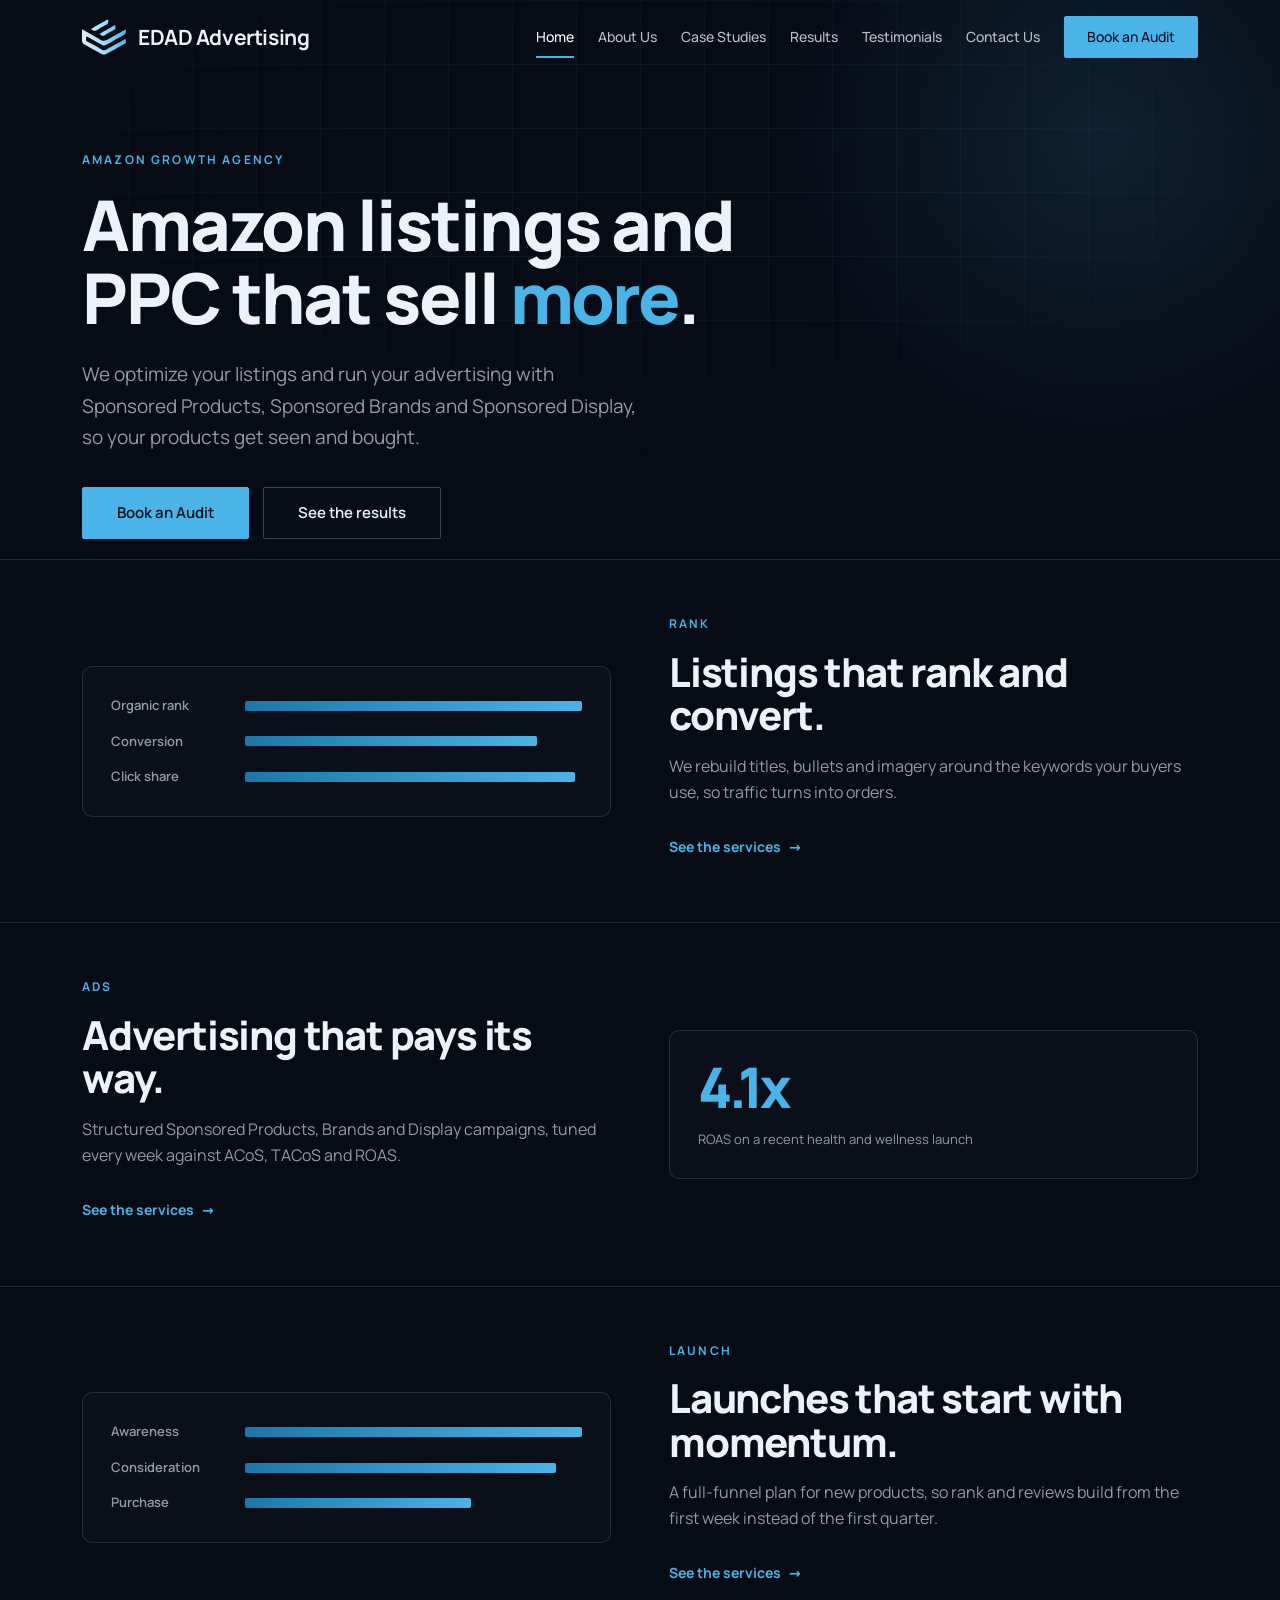
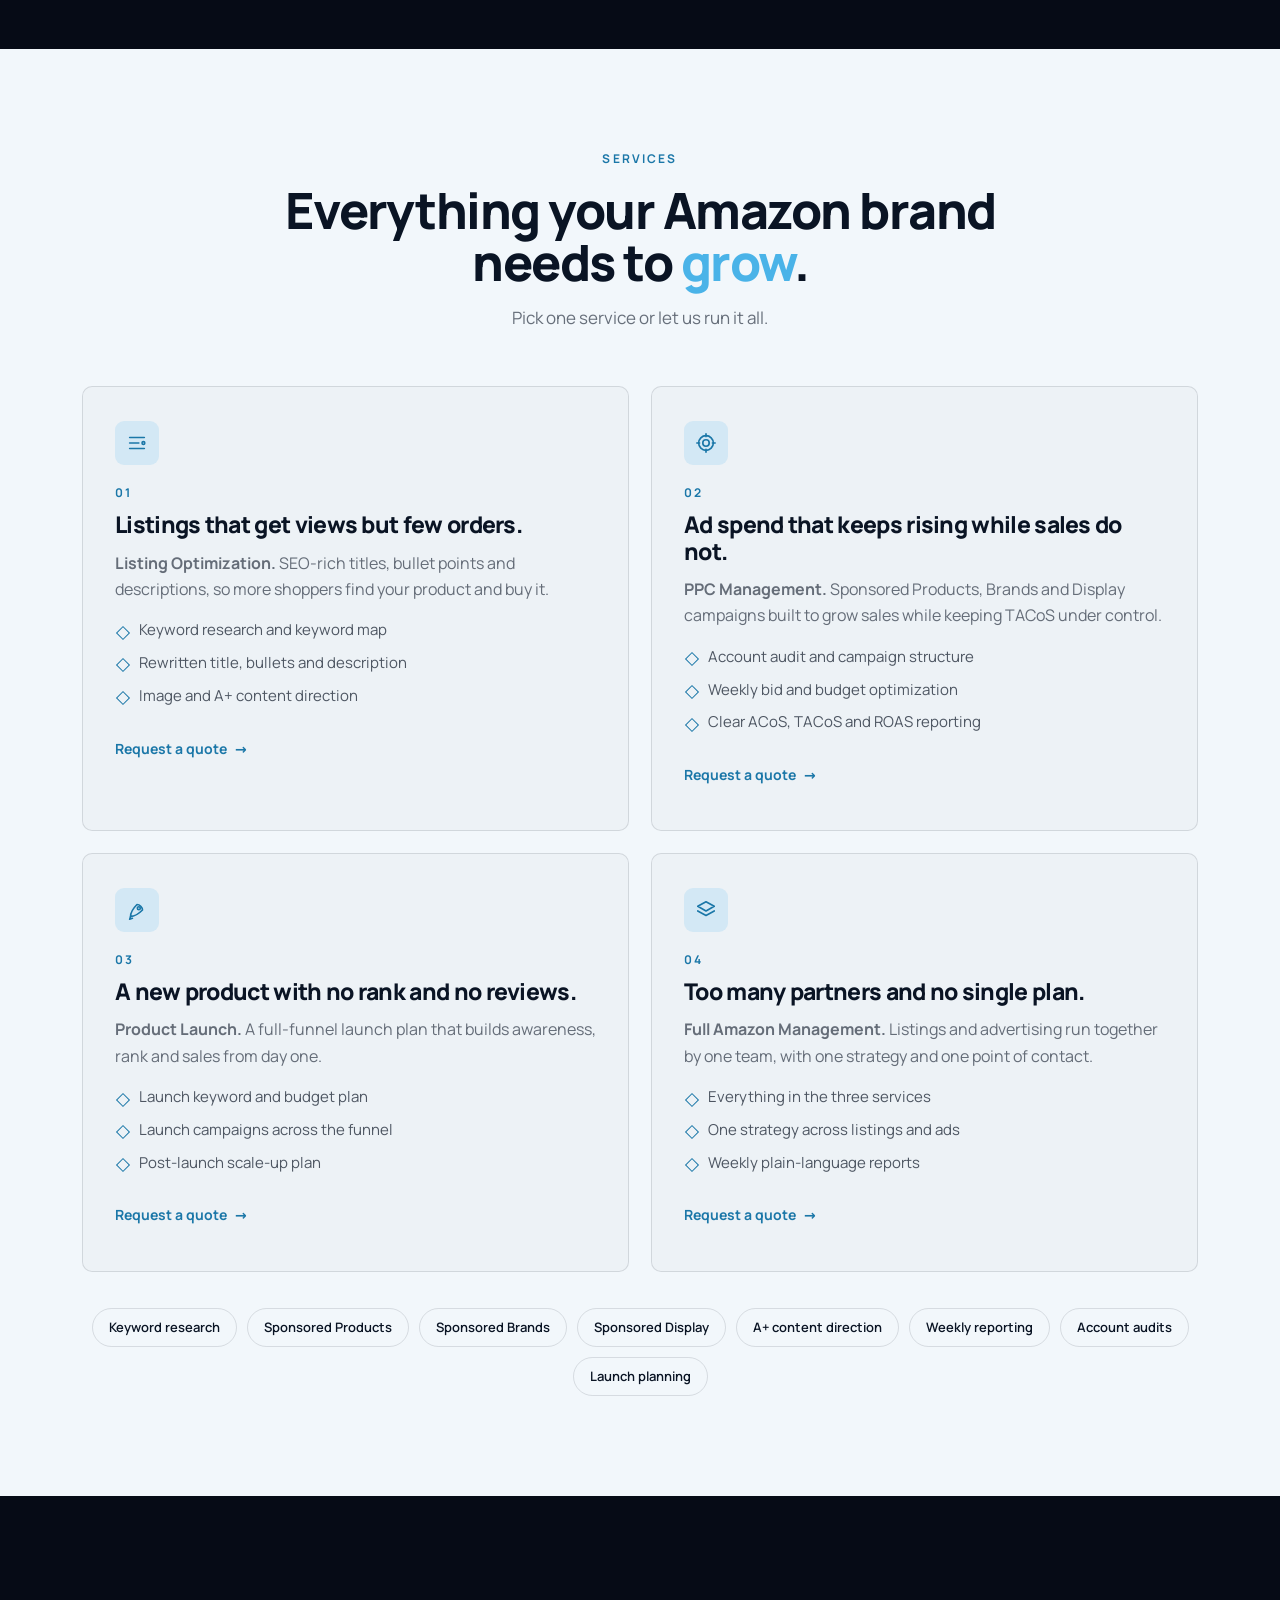
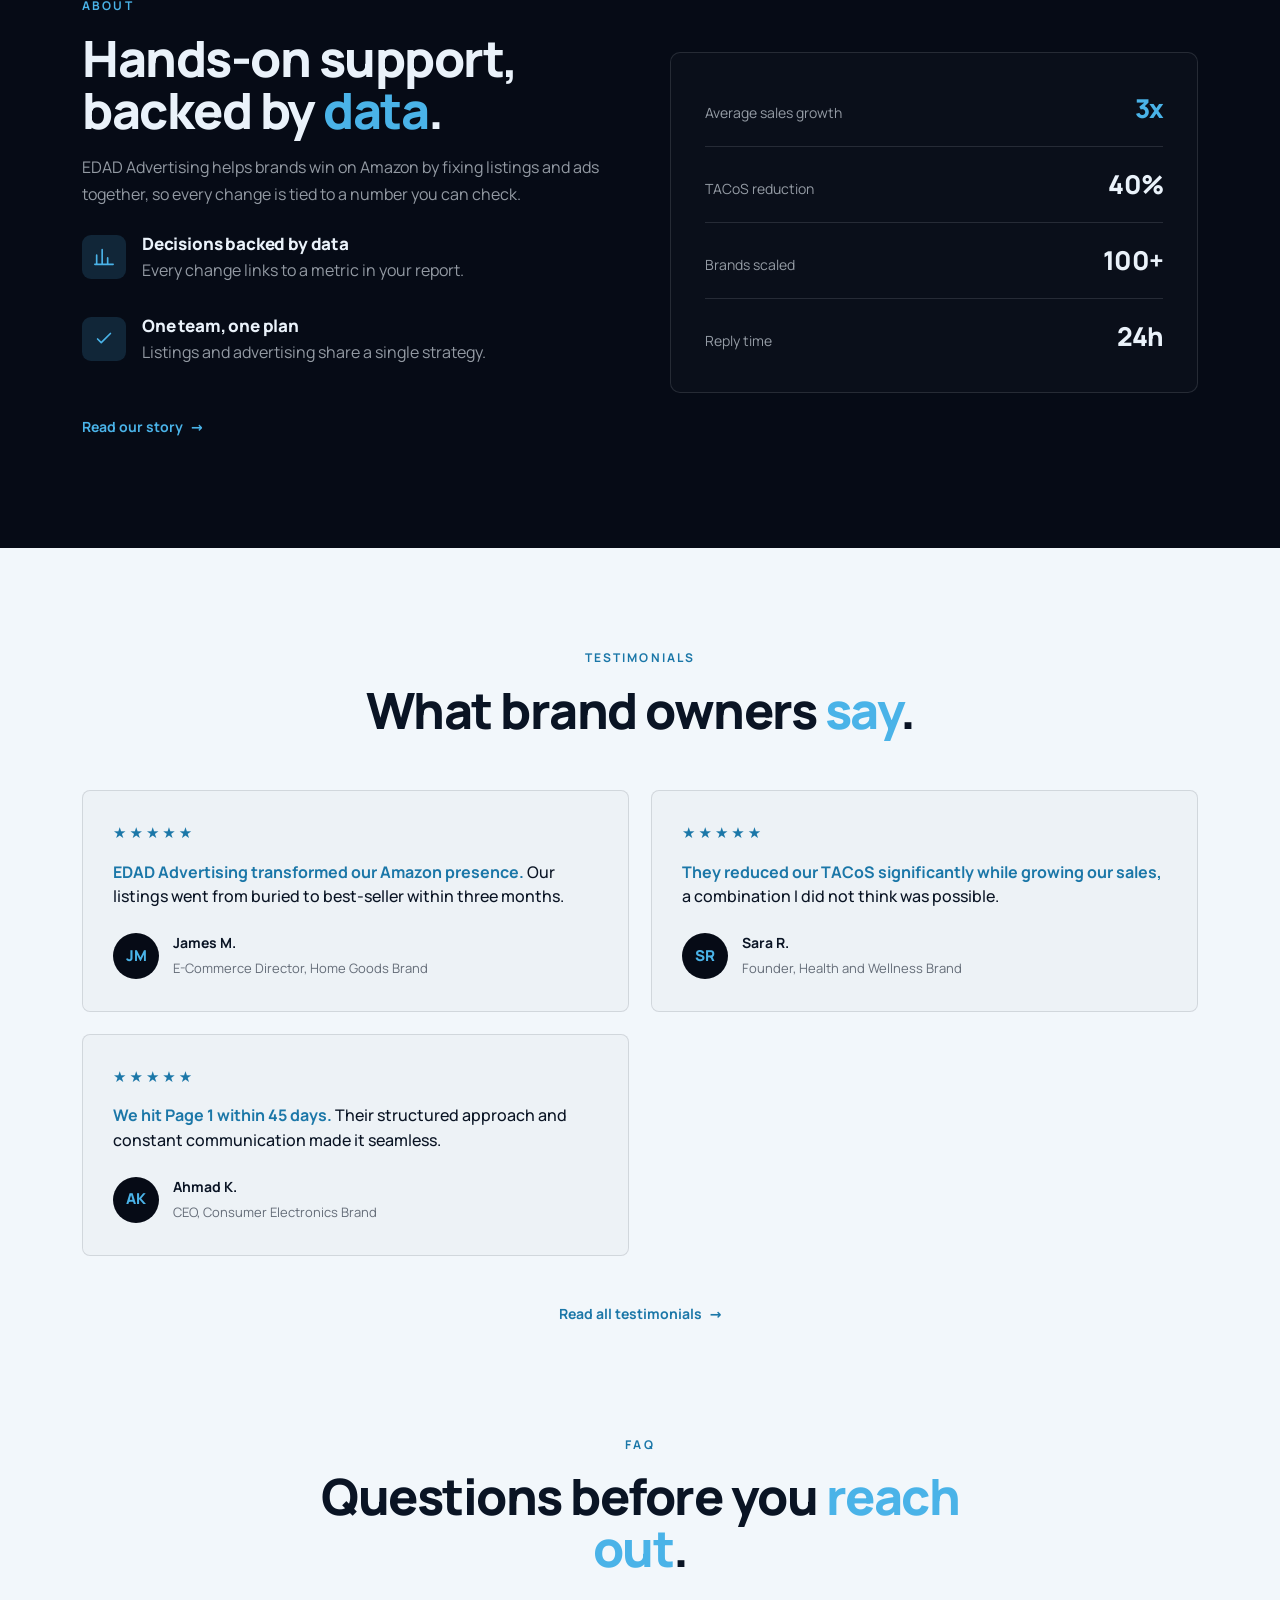
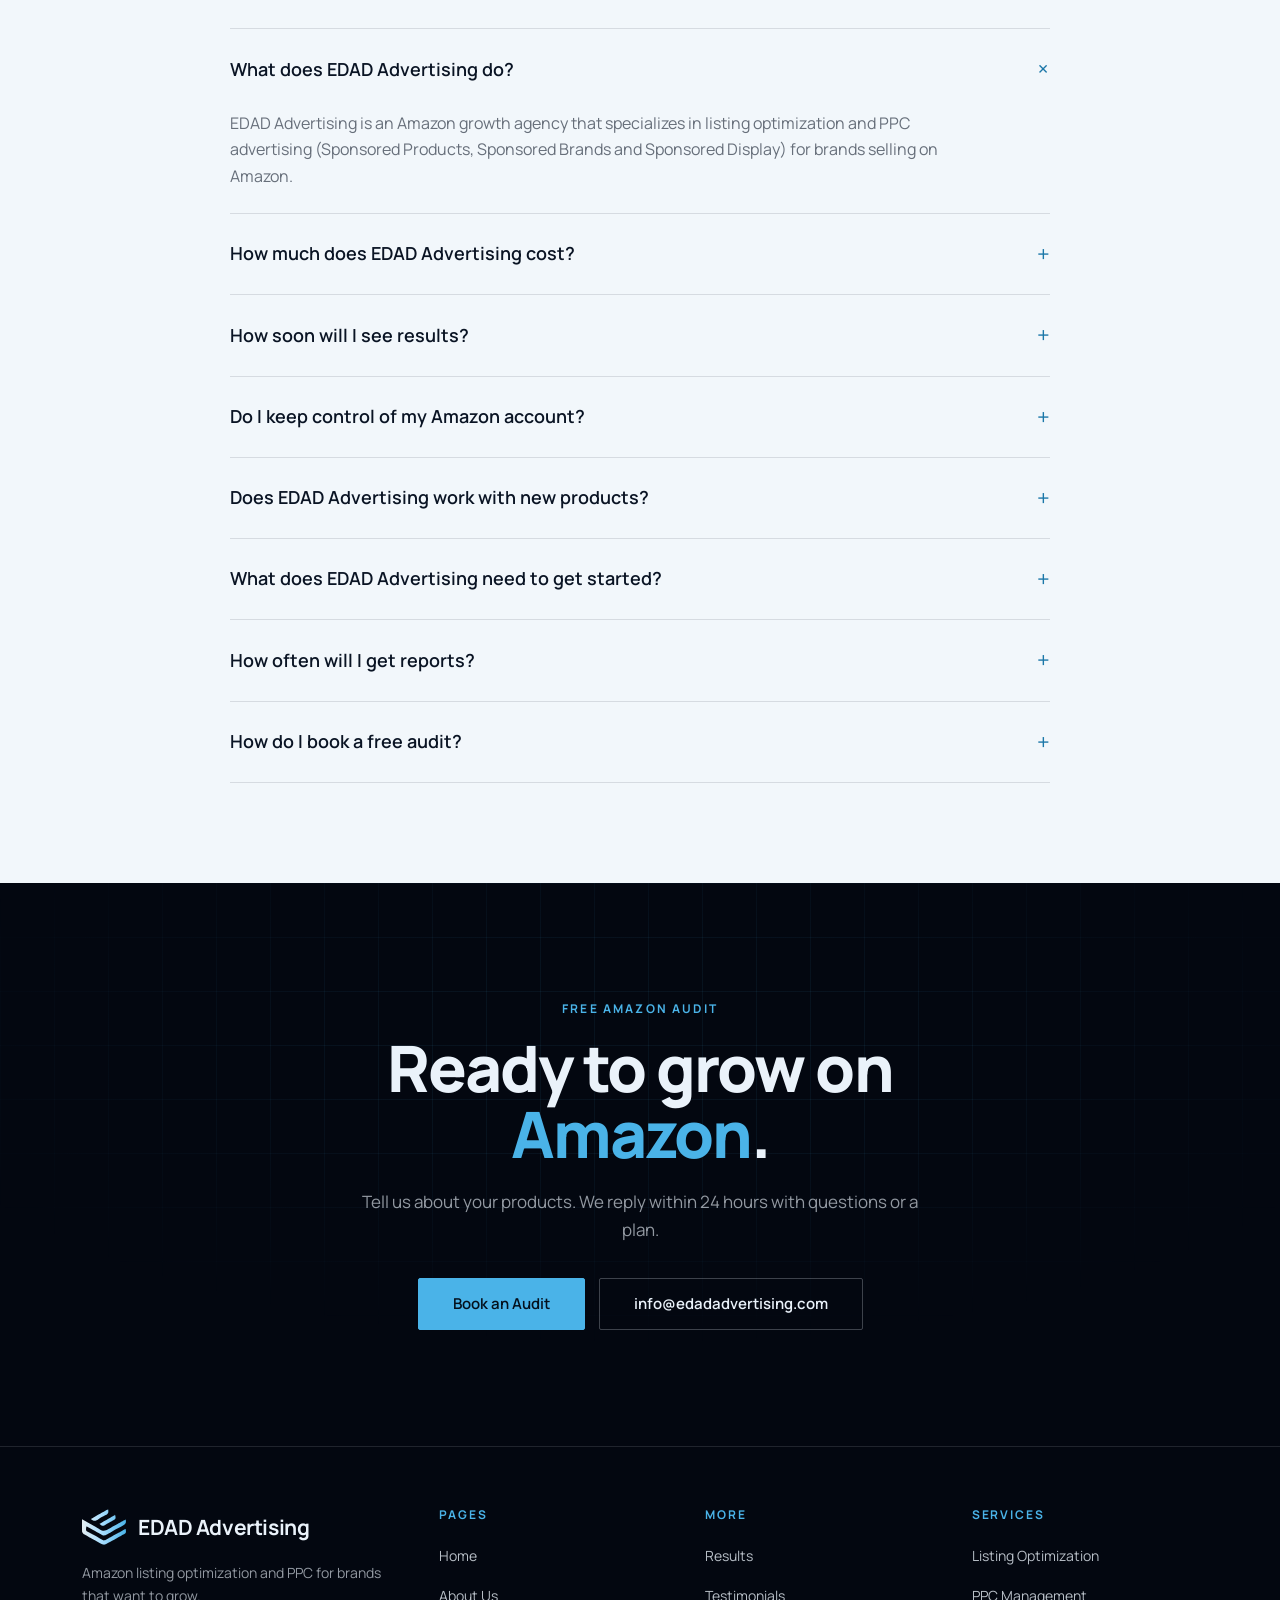
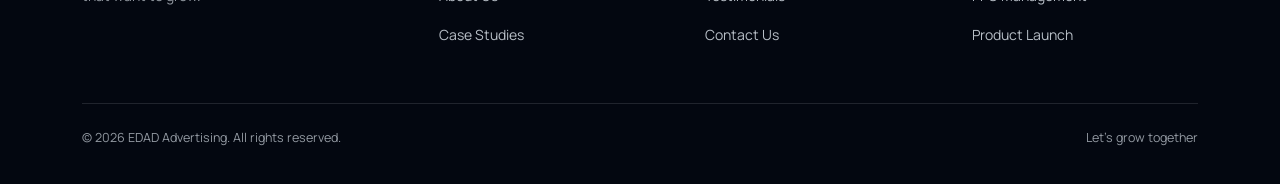
==== index.html @ f9ccd92e "Add files via upload" ====
<!DOCTYPE html><html lang="en"><head><meta charset="utf-8"><meta name="viewport" content="width=device-width,initial-scale=1,viewport-fit=cover">
<title>Amazon PPC and Listing Optimization Agency | EDAD Advertising</title><meta name="description" content="Amazon listing optimization and PPC management that grows sales and cuts TACoS. Book a free audit with EDAD Advertising today."><meta name="theme-color" content="#060B16"><meta name="color-scheme" content="dark light"><meta name="format-detection" content="telephone=no">
<link rel="canonical" href="https://edadadvertising.com/"><meta name="robots" content="index,follow,max-image-preview:large,max-snippet:-1"><meta name="author" content="EDAD Advertising">
<link rel="icon" href="assets/favicon.png"><link rel="apple-touch-icon" href="assets/apple-touch-icon.png"><link rel="manifest" href="manifest.webmanifest">
<link rel="preload" href="assets/manrope.woff2" as="font" type="font/woff2" crossorigin><link rel="stylesheet" href="assets/style.css">
<meta property="og:type" content="website"><meta property="og:site_name" content="EDAD Advertising"><meta property="og:locale" content="en_US"><meta property="og:url" content="https://edadadvertising.com/"><meta property="og:title" content="Amazon PPC and Listing Optimization Agency | EDAD Advertising"><meta property="og:description" content="Amazon listing optimization and PPC management that grows sales and cuts TACoS. Book a free audit with EDAD Advertising today."><meta property="og:image" content="https://edadadvertising.com/assets/og-image.png"><meta property="og:image:width" content="1200"><meta property="og:image:height" content="630"><meta property="og:image:alt" content="EDAD Advertising: Amazon listings and PPC that sell more">
<meta name="twitter:card" content="summary_large_image"><meta name="twitter:title" content="Amazon PPC and Listing Optimization Agency | EDAD Advertising"><meta name="twitter:description" content="Amazon listing optimization and PPC management that grows sales and cuts TACoS. Book a free audit with EDAD Advertising today."><meta name="twitter:image" content="https://edadadvertising.com/assets/og-image.png">
<script type="application/ld+json">{"@context":"https://schema.org","@graph":[{"@type":["ProfessionalService","Organization"],"@id":"https://edadadvertising.com/#org","name":"EDAD Advertising","legalName":"EDAD Advertising LLC","url":"https://edadadvertising.com/","logo":"https://edadadvertising.com/assets/icon-512.png","image":"https://edadadvertising.com/assets/og-image.png","description":"Amazon growth agency specializing in listing optimization and PPC advertising.","email":"info@edadadvertising.com","slogan":"Let's grow together","areaServed":"Worldwide","knowsAbout":["Amazon PPC","Amazon listing optimization","Amazon Sponsored Products","Amazon Sponsored Brands","Amazon Sponsored Display","Amazon product launch"]},{"@type":"WebSite","@id":"https://edadadvertising.com/#site","url":"https://edadadvertising.com/","name":"EDAD Advertising","publisher":{"@id":"https://edadadvertising.com/#org"},"inLanguage":"en"},{"@type":"Service","name":"Listing Optimization","description":"SEO-rich titles, bullet points and descriptions, so more shoppers find your product and buy it.","provider":{"@id":"https://edadadvertising.com/#org"},"areaServed":"Worldwide","serviceType":"Listing Optimization","offers":{"@type":"Offer","description":"Quoted per project after a free audit"}},{"@type":"Service","name":"PPC Management","description":"Sponsored Products, Brands and Display campaigns built to grow sales while keeping TACoS under control.","provider":{"@id":"https://edadadvertising.com/#org"},"areaServed":"Worldwide","serviceType":"PPC Management","offers":{"@type":"Offer","description":"Quoted per project after a free audit"}},{"@type":"Service","name":"Product Launch","description":"A full-funnel launch plan that builds awareness, rank and sales from day one.","provider":{"@id":"https://edadadvertising.com/#org"},"areaServed":"Worldwide","serviceType":"Product Launch","offers":{"@type":"Offer","description":"Quoted per project after a free audit"}},{"@type":"Service","name":"Full Amazon Management","description":"Listings and advertising run together by one team, with one strategy and one point of contact.","provider":{"@id":"https://edadadvertising.com/#org"},"areaServed":"Worldwide","serviceType":"Full Amazon Management","offers":{"@type":"Offer","description":"Quoted per project after a free audit"}},{"@type":"FAQPage","mainEntity":[{"@type":"Question","name":"What does EDAD Advertising do?","acceptedAnswer":{"@type":"Answer","text":"EDAD Advertising is an Amazon growth agency that specializes in listing optimization and PPC advertising (Sponsored Products, Sponsored Brands and Sponsored Display) for brands selling on Amazon."}},{"@type":"Question","name":"How much does EDAD Advertising cost?","acceptedAnswer":{"@type":"Answer","text":"Every project is quoted individually. Pricing depends on your catalog size, ad spend and goals, and you receive a written proposal after a free audit."}},{"@type":"Question","name":"How soon will I see results?","acceptedAnswer":{"@type":"Answer","text":"Most brands see early listing and campaign improvements within the first weeks, while rank and efficiency build over time. EDAD Advertising sends weekly reports so you can track the trend."}},{"@type":"Question","name":"Do I keep control of my Amazon account?","acceptedAnswer":{"@type":"Answer","text":"Yes. Your Amazon account always stays yours. EDAD Advertising works through access you grant, and you can remove it at any time."}},{"@type":"Question","name":"Does EDAD Advertising work with new products?","acceptedAnswer":{"@type":"Answer","text":"Yes. The product launch service is built for new products with no rank or reviews yet, using full-funnel launch campaigns."}},{"@type":"Question","name":"What does EDAD Advertising need to get started?","acceptedAnswer":{"@type":"Answer","text":"Read-only or advertising access to your Amazon account, your product catalog and your goals. The free audit shows exactly what is needed."}},{"@type":"Question","name":"How often will I get reports?","acceptedAnswer":{"@type":"Answer","text":"Weekly. Each report uses plain numbers and ends with a clear next step, so you always know what changed and why."}},{"@type":"Question","name":"How do I book a free audit?","acceptedAnswer":{"@type":"Answer","text":"Use any Book an Audit button or send the form on the contact page. EDAD Advertising replies within 24 hours."}}]}]}</script></head><body><svg width="0" height="0" style="position:absolute" aria-hidden="true"><defs><linearGradient id="lg" x1="0" x2="1"><stop offset="0" stop-color="#E4EEF2"/><stop offset=".45" stop-color="#A8DEFF"/><stop offset="1" stop-color="#4AB3E8"/></linearGradient><symbol id="mk" viewBox="0 0 790 640"><path fill="url(#lg)" fill-rule="evenodd" d="M380 639C377 638 368 634 360 629C325 610 232 559 197 539C188 534 171 524 158 517C76 471 30 444 24 440C13 431 4 417 2 406C-0 394 -0 182 1 182C2 183 13 189 26 196C39 203 74 222 104 239C218 302 267 329 314 359C375 398 412 398 476 358C520 330 577 297 646 261C661 252 679 243 686 239C693 235 714 224 733 214C752 204 771 193 776 191C780 188 784 187 784 187C786 189 789 210 789 220C789 255 776 272 729 297C694 315 635 347 592 371C584 376 571 383 564 387C557 391 548 396 544 399C501 423 420 467 414 469C403 473 382 471 368 466C356 461 316 439 192 370C102 320 86 312 80 312C78 312 75 330 73 351C70 381 76 390 112 410C120 414 135 422 146 428C166 439 175 443 206 461C235 477 290 509 336 536C391 569 395 569 447 540C499 510 506 506 526 495C537 488 551 481 556 478C560 476 583 463 605 451C627 438 655 423 666 417C677 411 703 397 722 386C742 375 763 364 768 361C773 359 777 357 778 357C779 355 782 356 782 358C792 391 792 415 783 426C774 437 780 433 592 538C575 548 555 559 548 563C530 573 454 615 433 627C422 633 411 638 409 639C402 640 386 640 380 639ZM363 296C350 294 336 285 323 272C314 263 314 263 322 258C326 256 346 245 366 233C387 221 432 195 466 175C501 156 536 135 545 130C554 125 565 119 570 116C574 114 581 110 586 107C590 104 594 102 594 102C595 103 598 117 600 128C608 167 603 176 563 199C557 203 538 213 522 222C475 247 456 258 430 276C402 295 383 301 363 296ZM213 209C203 207 193 203 183 196C175 190 162 178 162 177C162 176 189 160 223 140C256 121 318 86 360 61C403 37 444 13 453 9C461 4 468 -0 469 0C472 4 475 46 472 58C465 81 454 91 416 109C373 130 338 150 294 179C267 197 256 203 244 207C236 209 220 210 213 209Z"/></symbol></defs></svg>
<header class="nav"><div class="wrap"><a class="brand" href="index.html"><svg role="img" aria-label="EDAD Advertising logo" viewBox="0 0 790 640" width="44" height="36"><use href="#mk"/></svg>EDAD Advertising</a><nav aria-label="Main"><button class="burger" aria-expanded="false" aria-controls="menu">Menu</button><ul class="links" id="menu"><li><a href="index.html" class=active aria-current=page>Home</a></li><li><a href="about.html">About Us</a></li><li><a href="case-studies.html">Case Studies</a></li><li><a href="results.html">Results</a></li><li><a href="testimonials.html">Testimonials</a></li><li><a href="contact.html">Contact Us</a></li><li><a class="btn" href="contact.html#contact-form">Book an Audit</a></li></ul></nav></div></header>
<main><section class="hero grid-bg glow s-dark"><div class="wrap"><span class="eyebrow">Amazon growth agency</span><h1>Amazon listings and PPC that sell <em>more</em>.</h1><p class="lead">We optimize your listings and run your advertising with Sponsored Products, Sponsored Brands and Sponsored Display, so your products get seen and bought.</p><div class="row"><a class="btn lg" href="contact.html#contact-form">Book an Audit</a><a class="btn lg out" href="results.html">See the results</a></div></div></section>
<section class="feat s-dark"><div class="wrap"><div class="copy rv"><span class="eyebrow">Rank</span><h2>Listings that rank and convert.</h2><p>We rebuild titles, bullets and imagery around the keywords your buyers use, so traffic turns into orders.</p><p style="margin-top:20px"><a class="arrow" href="index.html#services">See the services <i>&rarr;</i></a></p></div><div class="vis rv"><div class="bar"><span>Organic rank</span><i style="width:78%"></i></div><div class="bar"><span>Conversion</span><i style="width:62%"></i></div><div class="bar"><span>Click share</span><i style="width:70%"></i></div></div></div></section><section class="feat s-dark"><div class="wrap"><div class="copy rv"><span class="eyebrow">Ads</span><h2>Advertising that pays its way.</h2><p>Structured Sponsored Products, Brands and Display campaigns, tuned every week against ACoS, TACoS and ROAS.</p><p style="margin-top:20px"><a class="arrow" href="index.html#services">See the services <i>&rarr;</i></a></p></div><div class="vis rv"><div class="big">4.1x</div><div class="cap">ROAS on a recent health and wellness launch</div></div></div></section><section class="feat s-dark"><div class="wrap"><div class="copy rv"><span class="eyebrow">Launch</span><h2>Launches that start with momentum.</h2><p>A full-funnel plan for new products, so rank and reviews build from the first week instead of the first quarter.</p><p style="margin-top:20px"><a class="arrow" href="index.html#services">See the services <i>&rarr;</i></a></p></div><div class="vis rv"><div class="bar"><span>Awareness</span><i style="width:88%"></i></div><div class="bar"><span>Consideration</span><i style="width:66%"></i></div><div class="bar"><span>Purchase</span><i style="width:48%"></i></div></div></div></section>
<section class="sec s-light" id="services"><div class="wrap"><div class="sec-head c rv"><span class="eyebrow">Services</span><h2>Everything your Amazon brand needs to <em>grow</em>.</h2><p>Pick one service or let us run it all.</p></div><div class="cards2 svcs"><article class="card svc hv rv" id="listing-optimization"><span class="ico"><svg viewBox="0 0 24 24" aria-hidden="true"><path d="M4 6h16M4 12h10M4 18h16"/><circle cx="19" cy="12" r="1.5"/></svg></span><span class="num">01</span><h3>Listings that get views but few orders.</h3><p><b style="color:inherit">Listing Optimization.</b> SEO-rich titles, bullet points and descriptions, so more shoppers find your product and buy it.</p><ul class="dia"><li>Keyword research and keyword map</li><li>Rewritten title, bullets and description</li><li>Image and A+ content direction</li></ul><p style="margin-top:18px"><a class="arrow" href="contact.html?service=listing-optimization#contact-form">Request a quote <i>&rarr;</i></a></p></article><article class="card svc hv rv" id="ppc-management"><span class="ico"><svg viewBox="0 0 24 24" aria-hidden="true"><circle cx="12" cy="12" r="8"/><circle cx="12" cy="12" r="3.5"/><path d="M12 2v3M12 19v3M2 12h3M19 12h3"/></svg></span><span class="num">02</span><h3>Ad spend that keeps rising while sales do not.</h3><p><b style="color:inherit">PPC Management.</b> Sponsored Products, Brands and Display campaigns built to grow sales while keeping TACoS under control.</p><ul class="dia"><li>Account audit and campaign structure</li><li>Weekly bid and budget optimization</li><li>Clear ACoS, TACoS and ROAS reporting</li></ul><p style="margin-top:18px"><a class="arrow" href="contact.html?service=ppc-management#contact-form">Request a quote <i>&rarr;</i></a></p></article><article class="card svc hv rv" id="product-launch"><span class="ico"><svg viewBox="0 0 24 24" aria-hidden="true"><path d="M5 19c0-4 2-8 7-13 3 0 6 3 6 6-5 5-9 7-13 7z"/><circle cx="14" cy="10" r="1.6"/><path d="M5 19l-1 3 3-1"/></svg></span><span class="num">03</span><h3>A new product with no rank and no reviews.</h3><p><b style="color:inherit">Product Launch.</b> A full-funnel launch plan that builds awareness, rank and sales from day one.</p><ul class="dia"><li>Launch keyword and budget plan</li><li>Launch campaigns across the funnel</li><li>Post-launch scale-up plan</li></ul><p style="margin-top:18px"><a class="arrow" href="contact.html?service=product-launch#contact-form">Request a quote <i>&rarr;</i></a></p></article><article class="card svc hv rv" id="full-management"><span class="ico"><svg viewBox="0 0 24 24" aria-hidden="true"><path d="M12 3l9 5-9 5-9-5z"/><path d="M3 13l9 5 9-5"/></svg></span><span class="num">04</span><h3>Too many partners and no single plan.</h3><p><b style="color:inherit">Full Amazon Management.</b> Listings and advertising run together by one team, with one strategy and one point of contact.</p><ul class="dia"><li>Everything in the three services</li><li>One strategy across listings and ads</li><li>Weekly plain-language reports</li></ul><p style="margin-top:18px"><a class="arrow" href="contact.html?service=full-management#contact-form">Request a quote <i>&rarr;</i></a></p></article></div><div class="chips rv"><span class="chip">Keyword research</span><span class="chip">Sponsored Products</span><span class="chip">Sponsored Brands</span><span class="chip">Sponsored Display</span><span class="chip">A+ content direction</span><span class="chip">Weekly reporting</span><span class="chip">Account audits</span><span class="chip">Launch planning</span></div></div></section>
<section class="sec about-band s-dark"><div class="wrap"><div class="rv"><span class="eyebrow">About</span><h2 style="font-size:clamp(30px,4.6vw,50px);margin:14px 0 18px">Hands-on support, backed by <em>data</em>.</h2><p>EDAD Advertising helps brands win on Amazon by fixing listings and ads together, so every change is tied to a number you can check.</p><div class="pts"><div class="pt"><span class="ico"><svg viewBox="0 0 24 24" aria-hidden="true"><path d="M4 20V10M10 20V4M16 20v-7M22 20H2"/></svg></span><div><h4>Decisions backed by data</h4><p>Every change links to a metric in your report.</p></div></div><div class="pt"><span class="ico"><svg viewBox="0 0 24 24" aria-hidden="true"><path d="M5 12l4 4 10-10"/></svg></span><div><h4>One team, one plan</h4><p>Listings and advertising share a single strategy.</p></div></div></div><p style="margin-top:26px"><a class="arrow" href="about.html">Read our story <i>&rarr;</i></a></p></div>
<div class="stats rv"><div class="stat"><span>Average sales growth</span><b>3x</b></div><div class="stat"><span>TACoS reduction</span><b>40%</b></div><div class="stat"><span>Brands scaled</span><b>100+</b></div><div class="stat"><span>Reply time</span><b>24h</b></div></div></div></section>
<section class="sec s-light"><div class="wrap"><div class="sec-head c rv"><span class="eyebrow">Testimonials</span><h2>What brand owners <em>say</em>.</h2></div><div class="cards2 qs"><div class="card quote rv"><div class="stars" aria-label="Five stars">&#9733;&#9733;&#9733;&#9733;&#9733;</div><blockquote><b>EDAD Advertising transformed our Amazon presence.</b> Our listings went from buried to best-seller within three months.</blockquote><div class="who"><span class="av">JM</span><div><b>James M.</b><span>E-Commerce Director, Home Goods Brand</span></div></div></div><div class="card quote rv"><div class="stars" aria-label="Five stars">&#9733;&#9733;&#9733;&#9733;&#9733;</div><blockquote><b>They reduced our TACoS significantly while growing our sales,</b> a combination I did not think was possible.</blockquote><div class="who"><span class="av">SR</span><div><b>Sara R.</b><span>Founder, Health and Wellness Brand</span></div></div></div><div class="card quote rv"><div class="stars" aria-label="Five stars">&#9733;&#9733;&#9733;&#9733;&#9733;</div><blockquote><b>We hit Page 1 within 45 days.</b> Their structured approach and constant communication made it seamless.</blockquote><div class="who"><span class="av">AK</span><div><b>Ahmad K.</b><span>CEO, Consumer Electronics Brand</span></div></div></div></div><p style="text-align:center;margin:36px auto 0"><a class="arrow" href="testimonials.html">Read all testimonials <i>&rarr;</i></a></p></div></section>
<section class="sec s-light" style="padding-top:0"><div class="wrap"><div class="sec-head c rv"><span class="eyebrow">FAQ</span><h2>Questions before you <em>reach out</em>.</h2></div><div class="faq rv"><details open><summary>What does EDAD Advertising do?</summary><p>EDAD Advertising is an Amazon growth agency that specializes in listing optimization and PPC advertising (Sponsored Products, Sponsored Brands and Sponsored Display) for brands selling on Amazon.</p></details><details><summary>How much does EDAD Advertising cost?</summary><p>Every project is quoted individually. Pricing depends on your catalog size, ad spend and goals, and you receive a written proposal after a free audit.</p></details><details><summary>How soon will I see results?</summary><p>Most brands see early listing and campaign improvements within the first weeks, while rank and efficiency build over time. EDAD Advertising sends weekly reports so you can track the trend.</p></details><details><summary>Do I keep control of my Amazon account?</summary><p>Yes. Your Amazon account always stays yours. EDAD Advertising works through access you grant, and you can remove it at any time.</p></details><details><summary>Does EDAD Advertising work with new products?</summary><p>Yes. The product launch service is built for new products with no rank or reviews yet, using full-funnel launch campaigns.</p></details><details><summary>What does EDAD Advertising need to get started?</summary><p>Read-only or advertising access to your Amazon account, your product catalog and your goals. The free audit shows exactly what is needed.</p></details><details><summary>How often will I get reports?</summary><p>Weekly. Each report uses plain numbers and ends with a clear next step, so you always know what changed and why.</p></details><details><summary>How do I book a free audit?</summary><p>Use any Book an Audit button or send the form on the contact page. EDAD Advertising replies within 24 hours.</p></details></div></div></section><section class="cta grid-bg s-deep"><div class="wrap rv"><span class="eyebrow">Free Amazon audit</span><h2>Ready to grow on <em>Amazon</em>.</h2><p>Tell us about your products. We reply within 24 hours with questions or a plan.</p><div class="row"><a class="btn lg" href="contact.html#contact-form">Book an Audit</a><a class="btn lg out" href="mailto:info@edadadvertising.com">info@edadadvertising.com</a></div></div></section></main><footer><div class="wrap"><div class="fgrid"><div><a class="brand" href="index.html"><svg role="img" aria-label="EDAD Advertising logo" viewBox="0 0 790 640" width="44" height="36"><use href="#mk"/></svg>EDAD Advertising</a><p>Amazon listing optimization and PPC for brands that want to grow.</p></div><div><h4>Pages</h4><ul><li><a href="index.html">Home</a></li><li><a href="about.html">About Us</a></li><li><a href="case-studies.html">Case Studies</a></li></ul></div><div><h4>More</h4><ul><li><a href="results.html">Results</a></li><li><a href="testimonials.html">Testimonials</a></li><li><a href="contact.html">Contact Us</a></li></ul></div><div><h4>Services</h4><ul><li><a href="index.html#services">Listing Optimization</a></li><li><a href="index.html#services">PPC Management</a></li><li><a href="index.html#services">Product Launch</a></li></ul></div></div><div class="fbar"><span>&copy; 2026 EDAD Advertising. All rights reserved.</span><span>Let's grow together</span></div></div></footer><script src="assets/app.js" defer></script></body></html>
---- assets/style.css ----
/* EDAD Advertising: shared stylesheet. Colour roles live in :root; change colours only there. */
@font-face{font-family:Manrope;src:url(manrope.woff2) format("woff2");font-weight:200 800;font-display:swap}
:root{
 --bg:#060B16;          /* main dark surface */
 --bg-deep:#030710;     /* deeper dark surface */
 --light:#F2F7FB;       /* light surface */
 --white:#FFFFFF;
 --accent:#4AB3E8;      /* accent */
 --accent-l:#7ECBF5;    /* lighter accent (hover) */
 --accent-d:#1B77A8;    /* deeper accent (text on light) */
 --on-accent:#04101C;
 --tx-dark:#EAF2FA;     /* text on dark */
 --tx-light:#0A1424;    /* text on light */
 --pos:#27B07A;         /* positive change, dashboards only */
 --wrap:1180px;--nav:74px;
}
*{margin:0;padding:0;box-sizing:border-box}
html{-webkit-text-size-adjust:100%;scroll-behavior:smooth}
body{font:400 16px/1.65 Manrope,system-ui,sans-serif;background:var(--bg);color:var(--tx-dark);-webkit-font-smoothing:antialiased;overflow-x:hidden;-webkit-tap-highlight-color:transparent}
img,svg{display:block;max-width:100%}a{color:inherit;text-decoration:none}
:focus-visible{outline:2px solid var(--accent);outline-offset:3px}
.wrap{max-width:var(--wrap);margin:0 auto;padding:0 max(32px,env(safe-area-inset-left))}
h1,h2,h3,h4{font-weight:800;letter-spacing:-.03em;line-height:1.04}
h1 em,h2 em,h3 em{font-style:normal;color:var(--accent)}
.light h1 em,.light h2 em,.light h3 em{color:var(--accent-d)}
p{max-width:62ch}
/* surfaces */
.s-dark{background:var(--bg);color:var(--tx-dark)}.s-deep{background:var(--bg-deep);color:var(--tx-dark)}.s-light{background:var(--light);color:var(--tx-light)}
.s-dark p,.s-deep p{color:color-mix(in srgb,var(--tx-dark) 62%,transparent)}
.s-light p{color:color-mix(in srgb,var(--tx-light) 60%,transparent)}
section,.banner{position:relative;overflow:hidden}
.sec{padding:100px 0}
.sec-head{max-width:720px;margin-bottom:54px}.sec-head.c{margin-left:auto;margin-right:auto;text-align:center}.sec-head.c p{margin:0 auto}
.sec-head h2{font-size:clamp(30px,4.6vw,50px);margin-bottom:16px}
.sec-head p{font-size:17px;max-width:600px}
.eyebrow{display:block;font-size:12px;font-weight:700;text-transform:uppercase;letter-spacing:.18em;color:var(--accent);margin-bottom:16px}
.s-light .eyebrow{color:var(--accent-d)}
.hair{border-color:color-mix(in srgb,currentColor 12%,transparent)}
/* menu */
.nav{position:fixed;top:0;left:0;right:0;z-index:60;height:var(--nav);padding:20px 0;transition:background .35s,border-color .35s;border-bottom:1px solid transparent;color:var(--tx-dark)}
.nav.scrolled{background:rgba(3,7,16,.96);border-color:rgba(234,242,250,.12)}
.nav .wrap{display:flex;align-items:center;justify-content:space-between;height:34px}
.brand{display:flex;align-items:center;gap:12px;font-size:21px;font-weight:700;letter-spacing:-.02em}
.brand svg{height:36px;width:auto}
.links{display:flex;align-items:center;gap:24px;list-style:none}
.links a{font-size:14px;font-weight:500;color:color-mix(in srgb,var(--tx-dark) 78%,transparent);padding:7px 0;display:inline-block}
.links a:hover,.links a.active{color:#fff}
.links a.active{box-shadow:0 2px 0 0 var(--accent);padding-bottom:7px;border-bottom:0}
.links .btn{color:var(--on-accent);padding:12px 22px}
.burger{display:none;background:0;border:1px solid rgba(234,242,250,.2);color:#fff;border-radius:2px;min-width:44px;min-height:44px;padding:0 14px;font:600 14px Manrope,sans-serif;cursor:pointer}
/* buttons */
.btn{display:inline-block;background:var(--accent);color:var(--on-accent);font:600 14px/1.2 Manrope,sans-serif;padding:12px 22px;border-radius:2px;border:1px solid var(--accent);cursor:pointer;transition:transform .25s,background .25s,border-color .25s,color .25s;text-align:center}
.btn:hover{background:var(--accent-l);border-color:var(--accent-l);transform:translateY(-1px)}
.btn.out{background:transparent;color:inherit;border-color:color-mix(in srgb,currentColor 25%,transparent)}
.btn.out:hover{border-color:var(--accent);color:var(--accent);background:transparent}
.btn.lg{font-size:15px;padding:16px 34px}
.arrow{font-size:14px;font-weight:700;color:var(--accent);display:inline-flex;gap:8px;align-items:center;padding:10px 0}
.s-light .arrow{color:var(--accent-d)}
.arrow i{font-style:normal;transition:transform .25s}.arrow:hover i{transform:translateX(4px)}
.row{display:flex;gap:14px;flex-wrap:wrap}
/* hero and banner */
.hero,.banner{padding-top:150px}
.hero{padding-bottom:20px}
.banner{padding-bottom:70px;border-bottom:1px solid rgba(234,242,250,.12)}
.grid-bg:before{content:"";position:absolute;inset:0;background-image:linear-gradient(rgba(74,179,232,.07) 1px,transparent 1px),linear-gradient(90deg,rgba(74,179,232,.07) 1px,transparent 1px);background-size:64px 64px;-webkit-mask-image:radial-gradient(ellipse 80% 70% at 50% 30%,#000 25%,transparent 75%);mask-image:radial-gradient(ellipse 80% 70% at 50% 30%,#000 25%,transparent 75%);pointer-events:none}
.glow:after{content:"";position:absolute;top:-200px;right:-160px;width:680px;height:680px;border-radius:50%;background:radial-gradient(circle,rgba(74,179,232,.13),transparent 65%);pointer-events:none}
.hero .wrap,.banner .wrap{position:relative;z-index:1}
.hero h1{font-size:clamp(40px,6vw,70px);max-width:15ch;margin:18px 0 26px}
.banner h1{font-size:clamp(40px,6vw,72px);max-width:760px;margin:18px 0 22px}
.lead{font-size:clamp(16px,1.6vw,19px);max-width:560px;color:color-mix(in srgb,var(--tx-dark) 62%,transparent)}
.hero .row{margin-top:34px}
.crumbs{font-size:12px;font-weight:600;text-transform:uppercase;letter-spacing:.14em;color:color-mix(in srgb,var(--tx-dark) 62%,transparent)}
.crumbs a:hover{color:var(--accent)}.crumbs b{color:var(--tx-dark);font-weight:600}
/* feature rows */
.feat{padding:54px 0;border-top:1px solid rgba(234,242,250,.12)}
.feat .wrap{display:grid;grid-template-columns:1fr 1fr;gap:58px;align-items:center}
.feat:nth-of-type(even) .copy{order:2}
.feat h2{font-size:clamp(26px,3.6vw,40px);line-height:1.08;margin:14px 0 16px}
.vis{border:1px solid rgba(234,242,250,.12);border-radius:10px;background:rgba(234,242,250,.02);padding:28px;display:grid;gap:14px}
.vis .bar{display:flex;align-items:center;gap:14px;font-size:13px;font-weight:600}
.vis .bar span{flex:0 0 120px;color:color-mix(in srgb,var(--tx-dark) 62%,transparent)}
.vis .bar i{display:block;height:10px;border-radius:2px;background:linear-gradient(90deg,var(--accent-d),var(--accent))}
.vis .big{font-size:clamp(40px,5vw,56px);font-weight:800;letter-spacing:-.04em;color:var(--accent);line-height:1}
.vis .cap{font-size:13px;color:color-mix(in srgb,var(--tx-dark) 62%,transparent)}
/* cards */
.cards2{display:grid;grid-template-columns:1fr 1fr;gap:22px}
.cards3{display:grid;grid-template-columns:repeat(3,1fr);gap:22px}
.card{position:relative;border:1px solid color-mix(in srgb,currentColor 12%,transparent);background:color-mix(in srgb,currentColor 2%,transparent);border-radius:10px;transition:transform .3s,border-color .3s,box-shadow .3s;overflow:hidden}
.card.hv:hover{transform:translateY(-4px);border-color:color-mix(in srgb,var(--accent) 55%,transparent);box-shadow:0 22px 50px -24px rgba(3,7,16,.5)}
.svc{padding:34px 32px}
.svc:before{content:"";position:absolute;left:0;right:0;top:0;height:3px;background:var(--accent);opacity:0;transition:opacity .3s}.svc:hover:before{opacity:1}
.ico{width:44px;height:44px;border-radius:9px;background:color-mix(in srgb,var(--accent) 16%,transparent);display:grid;place-items:center;color:var(--accent-d);margin-bottom:18px}
.ico svg{width:22px;height:22px;fill:none;stroke:currentColor;stroke-width:1.8;stroke-linecap:round;stroke-linejoin:round}
.s-dark .ico,.s-deep .ico{color:var(--accent)}
.svc .num{font-size:12px;font-weight:700;letter-spacing:.14em;color:var(--accent-d);display:block;margin-bottom:8px}
.svc h3{font-size:23px;line-height:1.15;margin-bottom:12px}
.svc ul,.dia{list-style:none;margin-top:16px;display:grid;gap:8px}
.dia li{position:relative;padding-left:24px;font-size:15px;color:color-mix(in srgb,currentColor 70%,transparent)}
.dia li:before{content:"";position:absolute;left:3px;top:.62em;width:8px;height:8px;border:1.5px solid var(--accent);transform:rotate(45deg)}
.s-light .dia li:before{border-color:var(--accent-d)}
.chips{display:flex;flex-wrap:wrap;gap:10px;justify-content:center;margin-top:36px}
.chip{font-size:13px;font-weight:600;padding:8px 16px;border-radius:999px;border:1px solid color-mix(in srgb,currentColor 12%,transparent)}
/* about band and stats */
.about-band .wrap{display:grid;grid-template-columns:1fr 1fr;gap:60px;align-items:center}
.pts{display:grid;gap:20px;margin-top:28px}.pt{display:flex;gap:16px;align-items:flex-start}.pt h4{font-size:17px;letter-spacing:-.01em;margin-bottom:4px}
.stats{border:1px solid rgba(234,242,250,.12);border-radius:10px;padding:34px;background:rgba(234,242,250,.02)}
.stat{display:flex;justify-content:space-between;align-items:baseline;gap:16px;padding:16px 0;border-bottom:1px solid rgba(234,242,250,.12)}
.stat:first-child{padding-top:0}.stat:last-child{border:0;padding-bottom:0}
.stat span{font-size:14px;color:color-mix(in srgb,var(--tx-dark) 62%,transparent)}.stat b{font-size:26px;font-weight:800;letter-spacing:-.03em}
.stat:first-child b{color:var(--accent)}
/* quotes */
.quote{padding:30px;border-radius:8px}
.stars{color:var(--accent-d);letter-spacing:3px;font-size:15px;margin-bottom:14px}
.quote blockquote{font-size:16px;font-weight:500;line-height:1.55;color:var(--tx-light);margin-bottom:22px}
.quote blockquote b{color:var(--accent-d);font-weight:700}
.who{display:flex;align-items:center;gap:14px}
.av{width:46px;height:46px;border-radius:50%;background:var(--bg);color:var(--accent);display:grid;place-items:center;font-weight:800;font-size:15px;flex:none}
.who b{display:block;font-size:14px;font-weight:700;color:var(--tx-light)}.who span{font-size:13px;color:color-mix(in srgb,var(--tx-light) 60%,transparent)}
/* faq */
.faq{max-width:820px;margin:0 auto}
details{border-bottom:1px solid color-mix(in srgb,var(--tx-light) 12%,transparent)}details:first-child{border-top:1px solid color-mix(in srgb,var(--tx-light) 12%,transparent)}
summary{list-style:none;cursor:pointer;display:flex;justify-content:space-between;align-items:center;gap:20px;padding:22px 0;font-size:18px;font-weight:600;color:var(--tx-light);min-height:44px}
summary::-webkit-details-marker{display:none}
summary:after{content:"+";font-size:22px;font-weight:400;color:var(--accent-d);transition:transform .25s;flex:none}
details[open] summary:after{transform:rotate(45deg)}
details p{max-width:760px;padding:0 0 24px}
/* cta */
.cta{padding:116px 0;text-align:center}
.cta .wrap{position:relative;z-index:1}
.cta.grid-bg:before{background-size:54px 54px}
.cta h2{font-size:clamp(38px,5.6vw,64px);max-width:760px;margin:0 auto 20px}
.cta p{margin:0 auto 34px;max-width:560px;font-size:17px}
.cta .row{justify-content:center}
/* story, values */
.story .wrap{display:grid;grid-template-columns:1.1fr .9fr;gap:56px;align-items:start}
.story p+p{margin-top:18px}
.val{padding:32px}.val h3{font-size:21px;margin-bottom:10px}
.val.wide{margin-top:22px;display:grid;grid-template-columns:1fr 2fr;gap:32px;align-items:center}
/* case studies */
.jump{position:sticky;top:var(--nav);z-index:40;background:rgba(3,7,16,.96);border-bottom:1px solid rgba(234,242,250,.12)}
.jump .wrap{display:flex;gap:10px;overflow-x:auto;padding-top:12px;padding-bottom:12px;scrollbar-width:none}
.jump a{white-space:nowrap;font-size:12.5px;font-weight:600;padding:8px 16px;border-radius:999px;border:1px solid rgba(234,242,250,.2);color:var(--tx-dark);min-height:36px}
.jump a:hover{border-color:var(--accent);color:var(--accent)}
.case{padding:96px 0;scroll-margin-top:130px}
.case .top{display:flex;align-items:flex-end;gap:24px;flex-wrap:wrap;margin-bottom:26px}
.cnum{font-size:64px;font-weight:800;line-height:.9;letter-spacing:-.04em;color:transparent;-webkit-text-stroke:1.4px var(--accent)}
.pills{display:flex;gap:8px;flex-wrap:wrap}
.pill{font-size:11px;font-weight:700;text-transform:uppercase;letter-spacing:.12em;padding:5px 12px;border-radius:999px;border:1px solid color-mix(in srgb,currentColor 25%,transparent)}
.pills .pill:first-child{background:var(--accent);border-color:var(--accent);color:var(--on-accent)}
.case h2{font-size:clamp(26px,4vw,42px);line-height:1.1;margin-bottom:8px}
.cat{font-size:15px;margin-bottom:36px}
.case .two{display:grid;grid-template-columns:1fr 1.25fr;gap:44px}
.case h3{font-size:18px;letter-spacing:-.01em;margin-bottom:12px}
.tiles{display:grid;grid-template-columns:repeat(auto-fit,minmax(190px,1fr));gap:14px;margin-top:44px}
.tile{padding:20px;border-radius:10px;border:1px solid rgba(234,242,250,.12);background:rgba(234,242,250,.02)}
.tile b{display:block;font-size:clamp(24px,3vw,32px);font-weight:800;letter-spacing:-.03em}.tile:first-child b{color:var(--accent)}
.tile span{font-size:13px;color:color-mix(in srgb,var(--tx-dark) 62%,transparent)}
.note{font-size:13px;padding:30px 0}
/* results */
.filters{display:flex;gap:10px;flex-wrap:wrap;margin-bottom:34px}
.fp{font:600 13.5px Manrope,sans-serif;padding:9px 18px;border-radius:999px;border:1px solid color-mix(in srgb,var(--tx-light) 18%,transparent);background:transparent;color:var(--tx-light);cursor:pointer;min-height:40px}
.fp[aria-pressed=true]{background:var(--bg);color:var(--tx-dark);border-color:var(--bg)}
.rcard{padding:30px;border-radius:12px;display:flex;flex-direction:column;gap:18px}
.rcard.hv:hover{transform:translateY(-3px)}
.rtop{display:flex;justify-content:space-between;gap:12px;align-items:center;font-size:13px;font-weight:600}
.rbig{font-size:clamp(40px,5vw,56px);font-weight:800;letter-spacing:-.04em;color:var(--accent-d);line-height:1}
.rbig span{display:block;font-size:14px;font-weight:500;letter-spacing:0;color:color-mix(in srgb,var(--tx-light) 60%,transparent);margin-top:8px}
.subs{display:grid;grid-template-columns:1fr 1fr;border-top:1px solid color-mix(in srgb,var(--tx-light) 12%,transparent);padding-top:16px}
.subs div+div{border-left:1px solid color-mix(in srgb,var(--tx-light) 12%,transparent);padding-left:18px}
.subs b{display:block;font-size:20px;font-weight:800;letter-spacing:-.02em}.subs span{font-size:12.5px;color:color-mix(in srgb,var(--tx-light) 60%,transparent)}
.rcard .arrow{margin-top:auto}
/* contact */
.contact .wrap{display:grid;grid-template-columns:1fr 1fr;gap:50px;align-items:start}
.formcard{padding:34px;border-radius:12px}
form{display:grid;gap:18px}
label{display:grid;gap:7px;font-size:12px;font-weight:700;text-transform:uppercase;letter-spacing:.1em}
input,select,textarea{font:400 15px Manrope,sans-serif;padding:13px 15px;border:1px solid color-mix(in srgb,var(--tx-light) 18%,transparent);border-radius:6px;background:var(--white);color:var(--tx-light);width:100%;text-transform:none;letter-spacing:0}
input:focus,select:focus,textarea:focus{outline:0;border-color:var(--accent)}
textarea{min-height:140px;resize:vertical}
form .btn{width:100%;padding:15px}
.crow{display:flex;gap:18px;padding:22px 0;border-bottom:1px solid rgba(234,242,250,.12)}.crow:first-child{padding-top:0}
.crow h3{font-size:17px;letter-spacing:-.01em;margin-bottom:4px}.crow a:hover{color:var(--accent)}
/* footer */
footer{padding:62px 0 36px;background:var(--bg-deep);color:var(--tx-dark);border-top:1px solid rgba(234,242,250,.12)}
.fgrid{display:grid;grid-template-columns:1.4fr 1fr 1fr 1fr;gap:40px}
footer p{font-size:14px;margin-top:16px;color:color-mix(in srgb,var(--tx-dark) 62%,transparent)}
footer h4{font-size:12px;font-weight:700;text-transform:uppercase;letter-spacing:.16em;color:var(--accent);margin-bottom:16px}
footer ul{list-style:none;display:grid;gap:2px}footer li a{font-size:14px;display:inline-block;padding:7px 0;color:color-mix(in srgb,var(--tx-dark) 78%,transparent)}footer li a:hover{color:#fff}
.fbar{margin-top:50px;padding-top:24px;border-top:1px solid rgba(234,242,250,.12);display:flex;justify-content:space-between;gap:16px;flex-wrap:wrap;font-size:12.5px;color:color-mix(in srgb,var(--tx-dark) 62%,transparent);padding-bottom:env(safe-area-inset-bottom)}
/* reveal */
.js .rv{opacity:0;transform:translateY(22px);transition:opacity .7s ease,transform .7s ease;transition-delay:var(--d,0s)}
.js .rv.in{opacity:1;transform:none}
/* breakpoints */
@media(max-width:1120px){
 .burger{display:block}
 .links{position:fixed;top:0;right:0;bottom:0;width:min(86vw,360px);background:var(--bg-deep);flex-direction:column;align-items:flex-start;gap:26px;padding:100px 32px 32px;transform:translateX(100%);transition:transform .35s;border-left:1px solid rgba(234,242,250,.12)}
 .links.open{transform:none}.links a{font-size:20px}.links .btn{font-size:15px;margin-top:6px}
 .nav{z-index:70}.burger{position:relative;z-index:80}
}
@media(max-width:980px){
 .feat .wrap,.about-band .wrap,.case .two{grid-template-columns:1fr;gap:36px}.feat:nth-of-type(even) .copy{order:0}
 .cards3.q{grid-template-columns:1fr}.fgrid{grid-template-columns:1fr 1fr}
}
@media(max-width:880px){
 .cards2.svcs,.story .wrap,.cards3.vals,.contact .wrap,.val.wide{grid-template-columns:1fr}
}
@media(max-width:720px){
 .cards2.res,.cards2.qs{grid-template-columns:1fr}.cnum{font-size:46px}.case{padding:70px 0}.tiles{grid-template-columns:1fr 1fr}
 .sec{padding:72px 0}.hero,.banner{padding-top:120px}.row .btn{flex:1 1 100%}
}
@media(max-width:560px){.wrap{padding-left:22px;padding-right:22px}.fgrid{grid-template-columns:1fr}.brand{font-size:18px}.stats,.formcard,.svc{padding:24px}}
@media(prefers-reduced-motion:reduce){html{scroll-behavior:auto}.js .rv{opacity:1;transform:none;transition:none}*{transition:none!important}}
.crumbs a{display:inline-block;padding:12px 0}.crow a{display:inline-block;padding:10px 0}
.who .av{color:var(--accent);font-size:15px;font-weight:800}
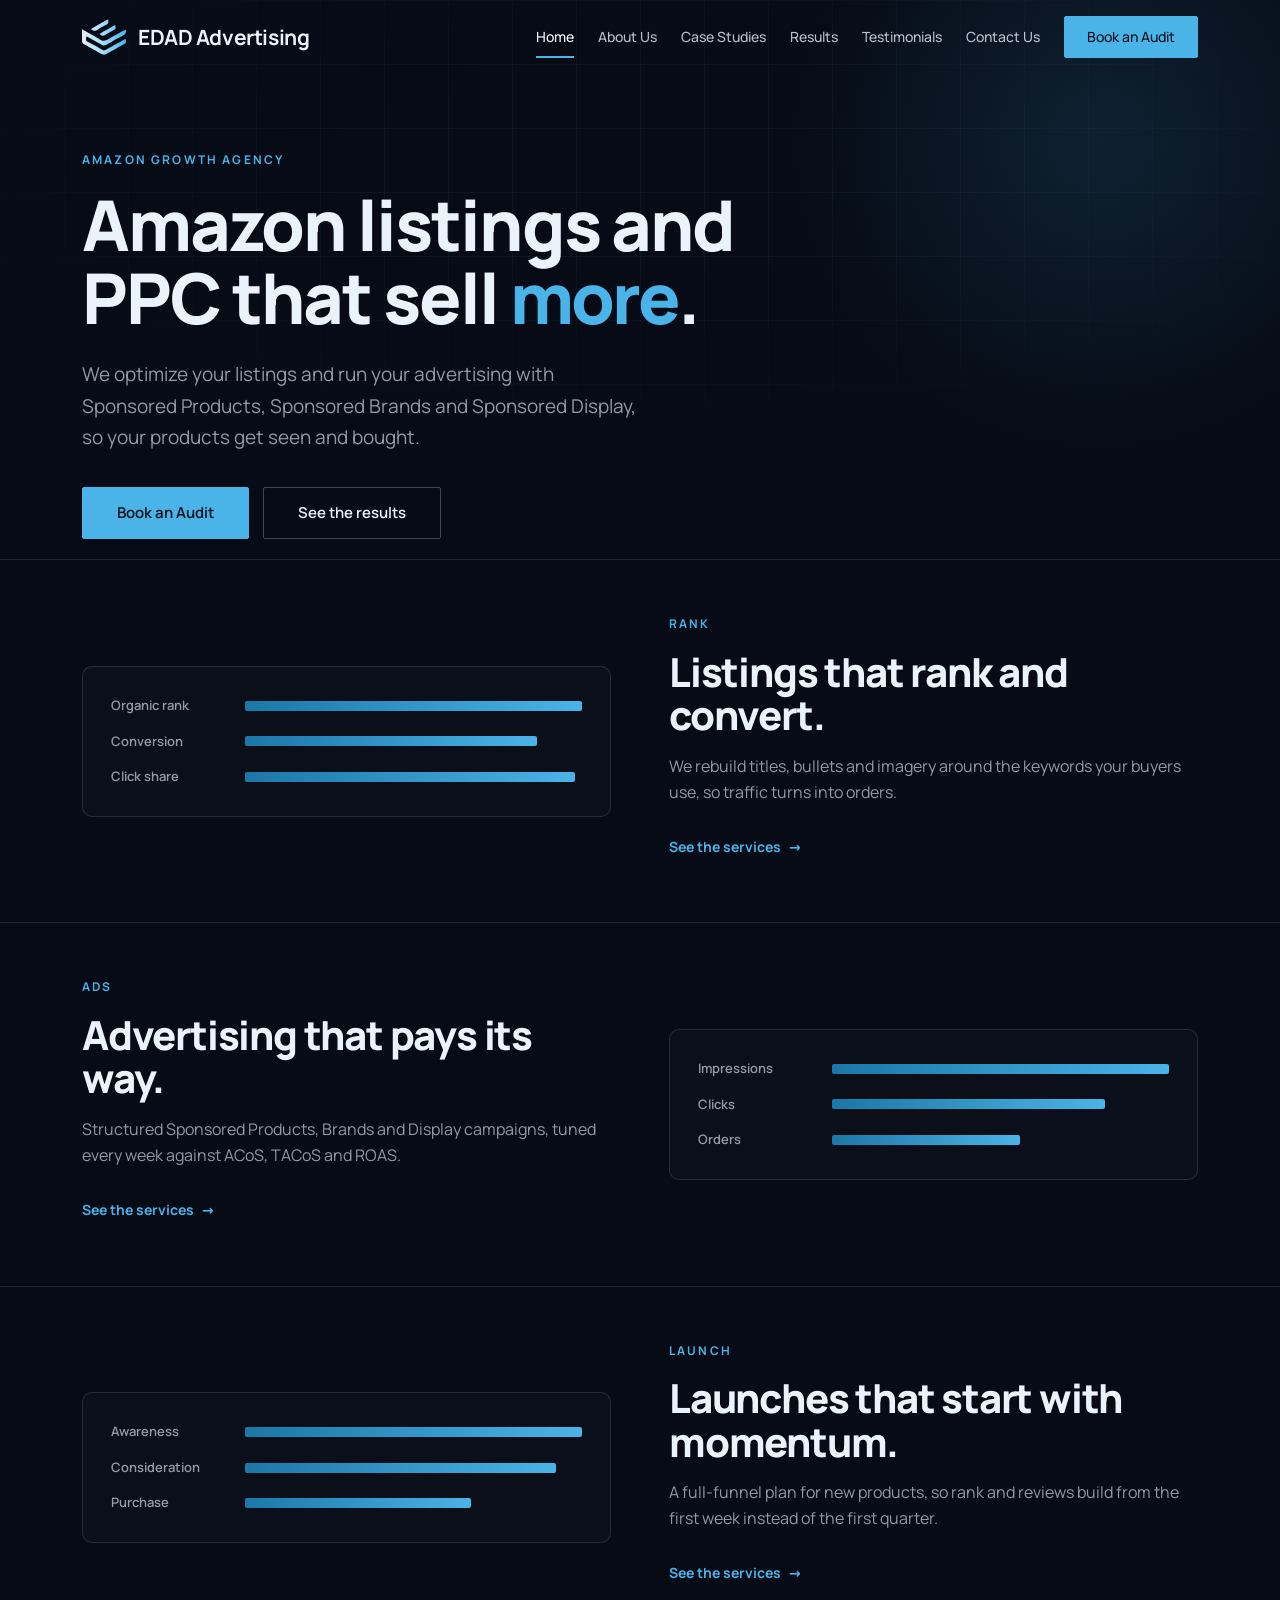
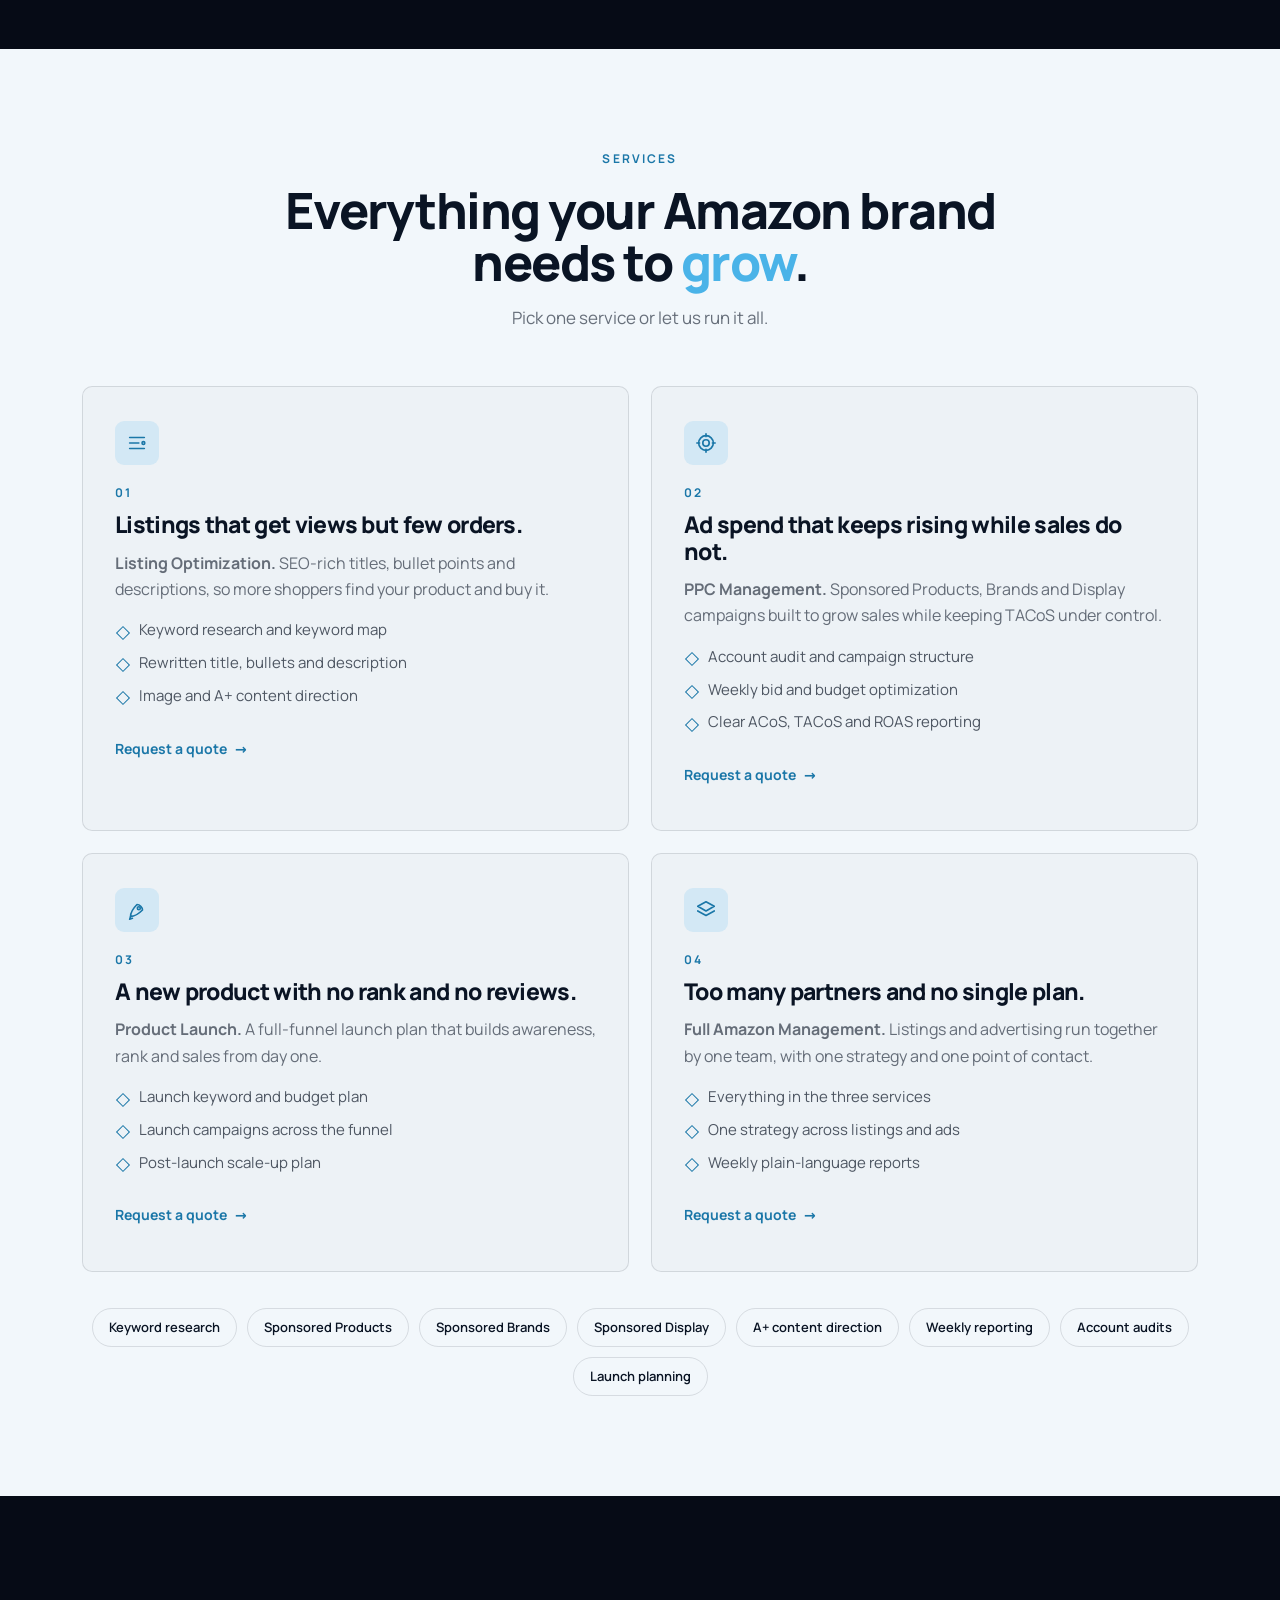
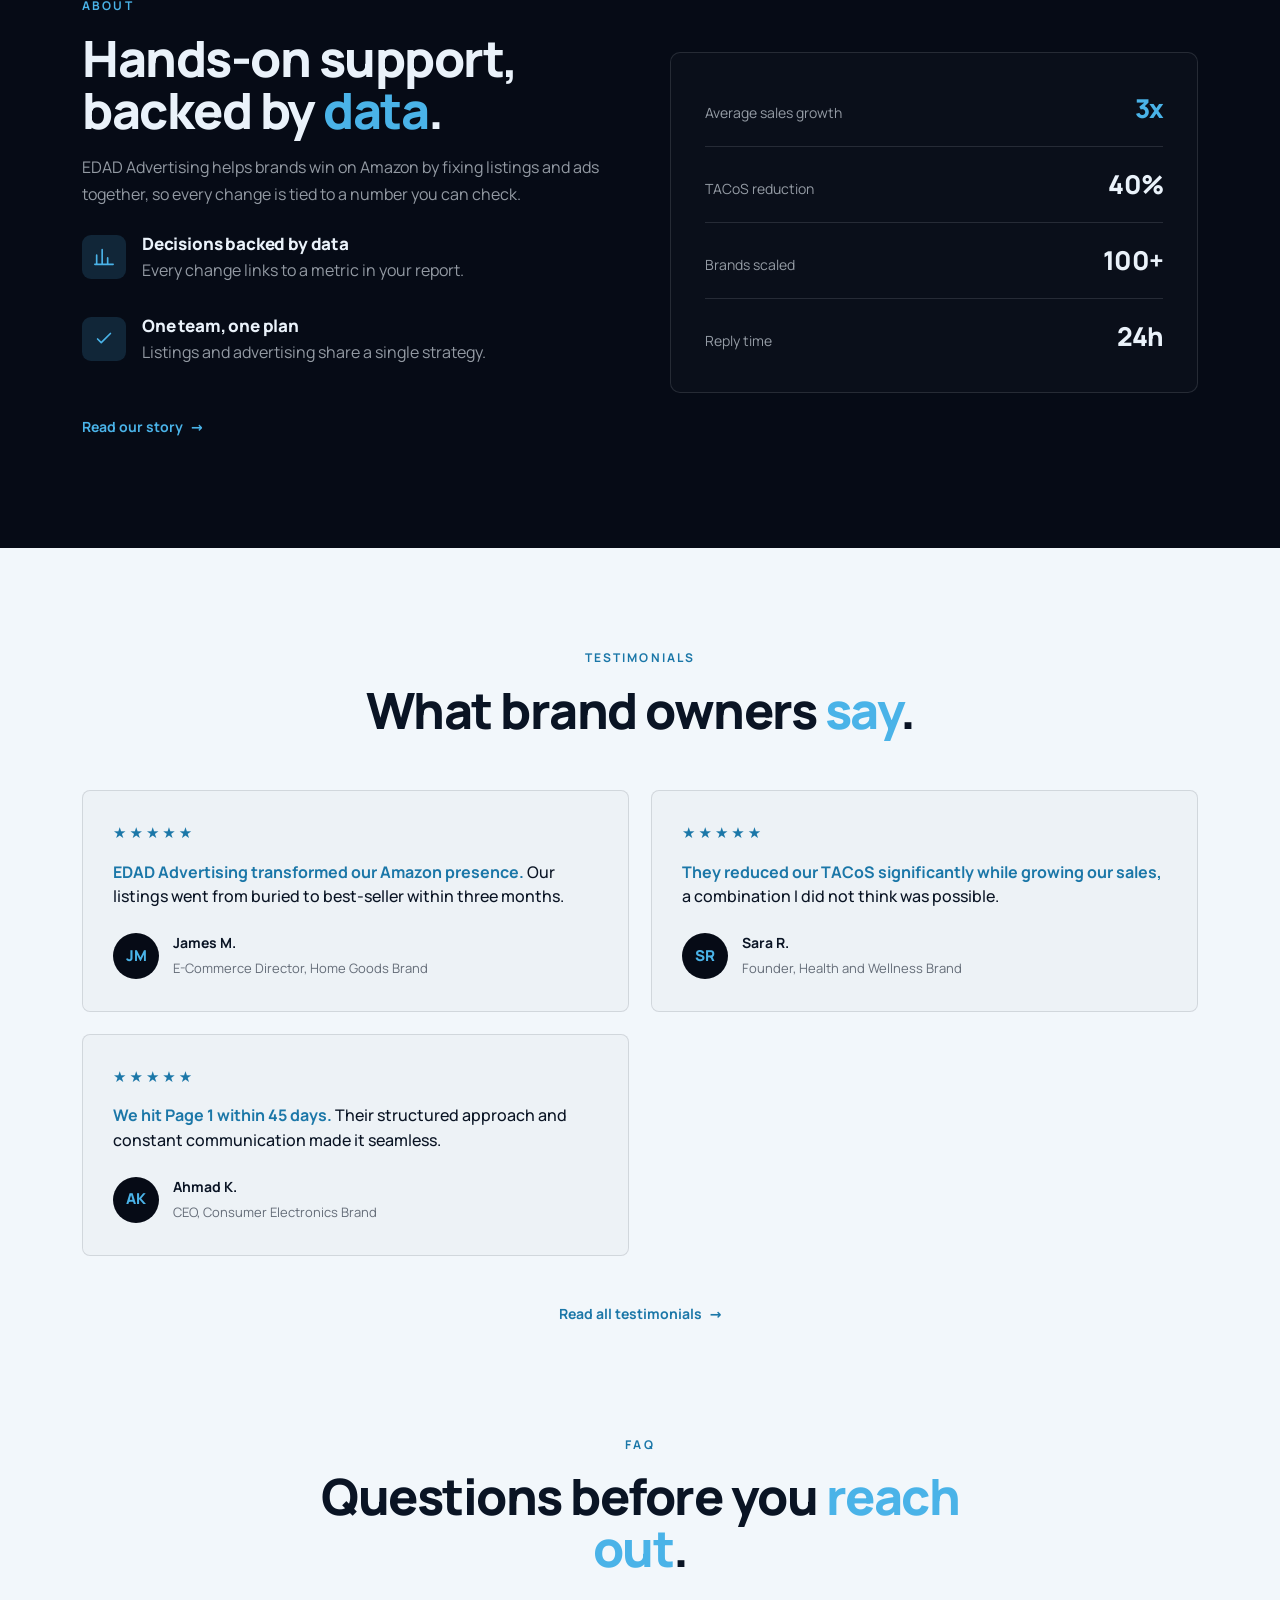
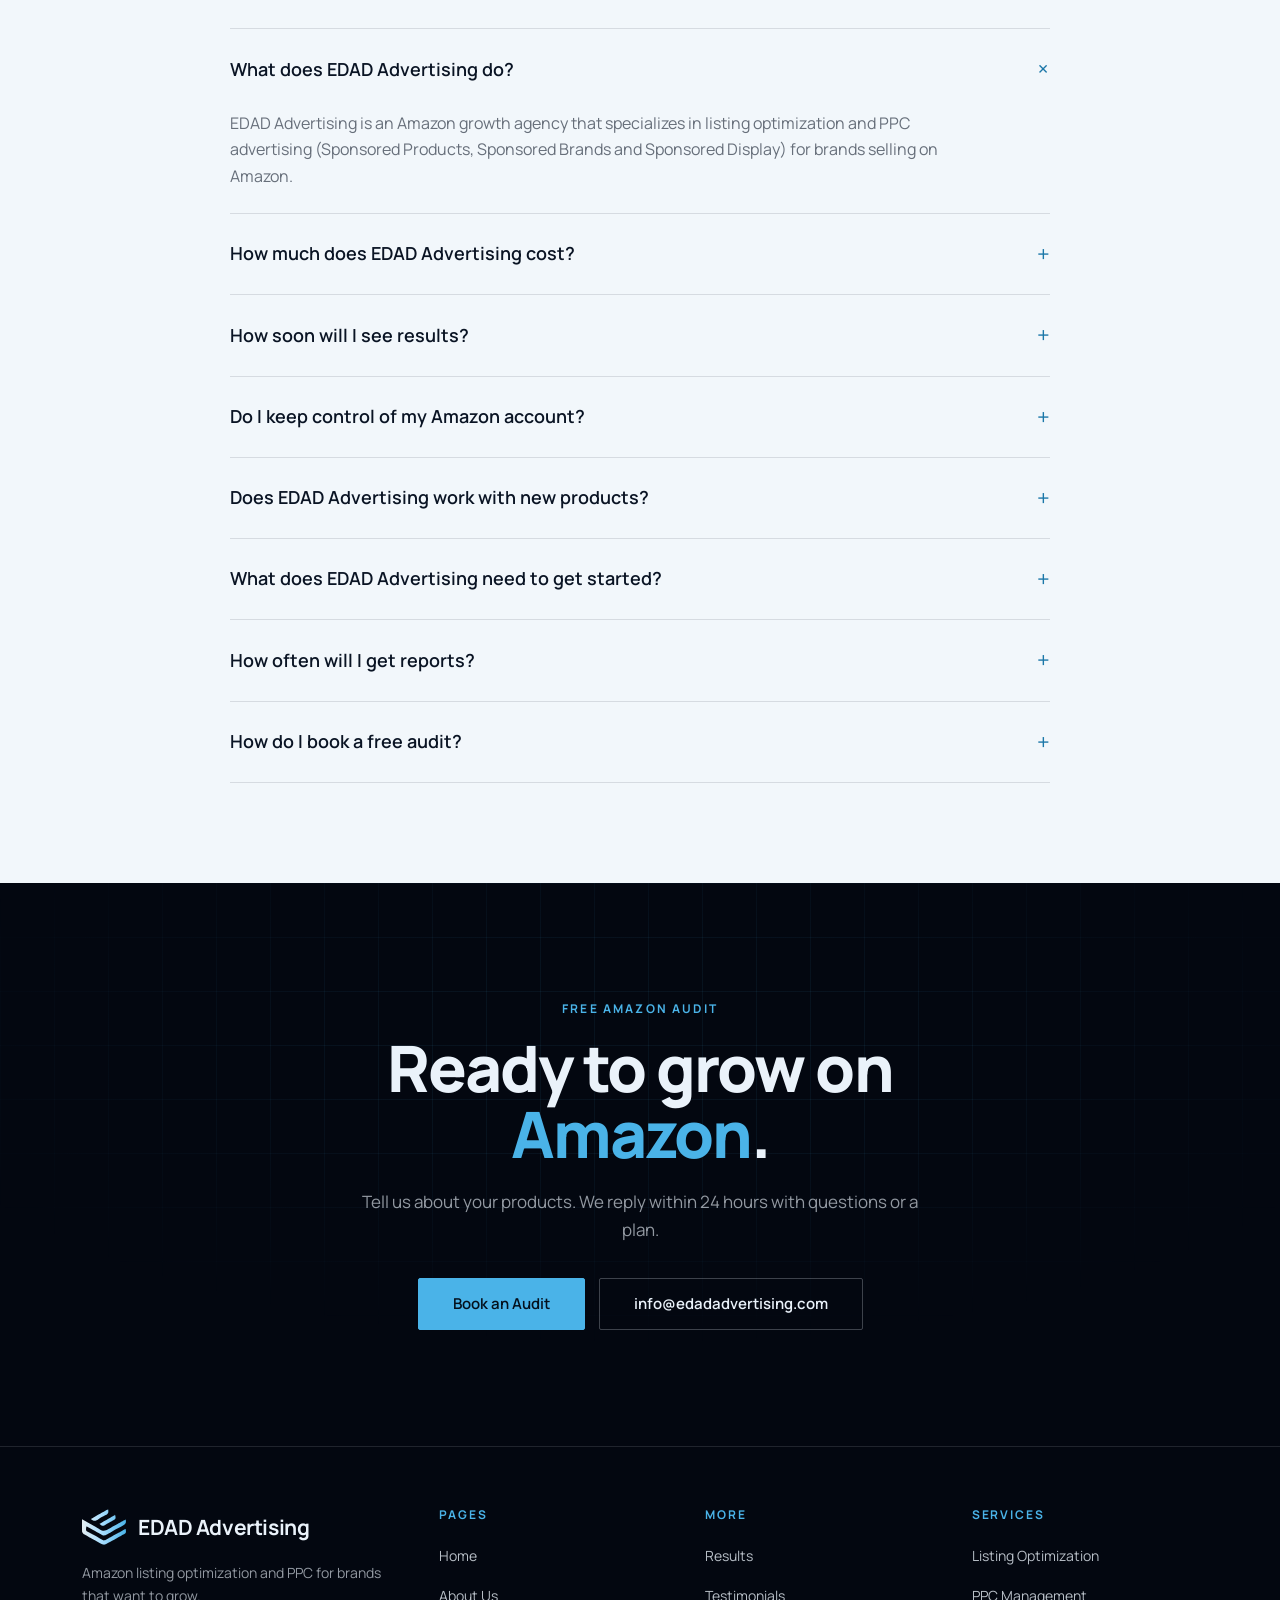
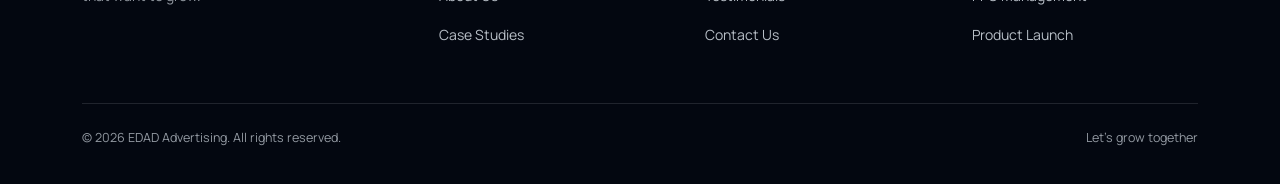
==== commit 425ce6ec: "Replace unverified sample case studies with a coming-soon notice; remove invented testimonial Case S" ====
--- a/index.html
+++ b/index.html
@@ -8,7 +8,7 @@
 <script type="application/ld+json">{"@context":"https://schema.org","@graph":[{"@type":["ProfessionalService","Organization"],"@id":"https://edadadvertising.com/#org","name":"EDAD Advertising","legalName":"EDAD Advertising LLC","url":"https://edadadvertising.com/","logo":"https://edadadvertising.com/assets/icon-512.png","image":"https://edadadvertising.com/assets/og-image.png","description":"Amazon growth agency specializing in listing optimization and PPC advertising.","email":"info@edadadvertising.com","slogan":"Let's grow together","areaServed":"Worldwide","knowsAbout":["Amazon PPC","Amazon listing optimization","Amazon Sponsored Products","Amazon Sponsored Brands","Amazon Sponsored Display","Amazon product launch"]},{"@type":"WebSite","@id":"https://edadadvertising.com/#site","url":"https://edadadvertising.com/","name":"EDAD Advertising","publisher":{"@id":"https://edadadvertising.com/#org"},"inLanguage":"en"},{"@type":"Service","name":"Listing Optimization","description":"SEO-rich titles, bullet points and descriptions, so more shoppers find your product and buy it.","provider":{"@id":"https://edadadvertising.com/#org"},"areaServed":"Worldwide","serviceType":"Listing Optimization","offers":{"@type":"Offer","description":"Quoted per project after a free audit"}},{"@type":"Service","name":"PPC Management","description":"Sponsored Products, Brands and Display campaigns built to grow sales while keeping TACoS under control.","provider":{"@id":"https://edadadvertising.com/#org"},"areaServed":"Worldwide","serviceType":"PPC Management","offers":{"@type":"Offer","description":"Quoted per project after a free audit"}},{"@type":"Service","name":"Product Launch","description":"A full-funnel launch plan that builds awareness, rank and sales from day one.","provider":{"@id":"https://edadadvertising.com/#org"},"areaServed":"Worldwide","serviceType":"Product Launch","offers":{"@type":"Offer","description":"Quoted per project after a free audit"}},{"@type":"Service","name":"Full Amazon Management","description":"Listings and advertising run together by one team, with one strategy and one point of contact.","provider":{"@id":"https://edadadvertising.com/#org"},"areaServed":"Worldwide","serviceType":"Full Amazon Management","offers":{"@type":"Offer","description":"Quoted per project after a free audit"}},{"@type":"FAQPage","mainEntity":[{"@type":"Question","name":"What does EDAD Advertising do?","acceptedAnswer":{"@type":"Answer","text":"EDAD Advertising is an Amazon growth agency that specializes in listing optimization and PPC advertising (Sponsored Products, Sponsored Brands and Sponsored Display) for brands selling on Amazon."}},{"@type":"Question","name":"How much does EDAD Advertising cost?","acceptedAnswer":{"@type":"Answer","text":"Every project is quoted individually. Pricing depends on your catalog size, ad spend and goals, and you receive a written proposal after a free audit."}},{"@type":"Question","name":"How soon will I see results?","acceptedAnswer":{"@type":"Answer","text":"Most brands see early listing and campaign improvements within the first weeks, while rank and efficiency build over time. EDAD Advertising sends weekly reports so you can track the trend."}},{"@type":"Question","name":"Do I keep control of my Amazon account?","acceptedAnswer":{"@type":"Answer","text":"Yes. Your Amazon account always stays yours. EDAD Advertising works through access you grant, and you can remove it at any time."}},{"@type":"Question","name":"Does EDAD Advertising work with new products?","acceptedAnswer":{"@type":"Answer","text":"Yes. The product launch service is built for new products with no rank or reviews yet, using full-funnel launch campaigns."}},{"@type":"Question","name":"What does EDAD Advertising need to get started?","acceptedAnswer":{"@type":"Answer","text":"Read-only or advertising access to your Amazon account, your product catalog and your goals. The free audit shows exactly what is needed."}},{"@type":"Question","name":"How often will I get reports?","acceptedAnswer":{"@type":"Answer","text":"Weekly. Each report uses plain numbers and ends with a clear next step, so you always know what changed and why."}},{"@type":"Question","name":"How do I book a free audit?","acceptedAnswer":{"@type":"Answer","text":"Use any Book an Audit button or send the form on the contact page. EDAD Advertising replies within 24 hours."}}]}]}</script></head><body><svg width="0" height="0" style="position:absolute" aria-hidden="true"><defs><linearGradient id="lg" x1="0" x2="1"><stop offset="0" stop-color="#E4EEF2"/><stop offset=".45" stop-color="#A8DEFF"/><stop offset="1" stop-color="#4AB3E8"/></linearGradient><symbol id="mk" viewBox="0 0 790 640"><path fill="url(#lg)" fill-rule="evenodd" d="M380 639C377 638 368 634 360 629C325 610 232 559 197 539C188 534 171 524 158 517C76 471 30 444 24 440C13 431 4 417 2 406C-0 394 -0 182 1 182C2 183 13 189 26 196C39 203 74 222 104 239C218 302 267 329 314 359C375 398 412 398 476 358C520 330 577 297 646 261C661 252 679 243 686 239C693 235 714 224 733 214C752 204 771 193 776 191C780 188 784 187 784 187C786 189 789 210 789 220C789 255 776 272 729 297C694 315 635 347 592 371C584 376 571 383 564 387C557 391 548 396 544 399C501 423 420 467 414 469C403 473 382 471 368 466C356 461 316 439 192 370C102 320 86 312 80 312C78 312 75 330 73 351C70 381 76 390 112 410C120 414 135 422 146 428C166 439 175 443 206 461C235 477 290 509 336 536C391 569 395 569 447 540C499 510 506 506 526 495C537 488 551 481 556 478C560 476 583 463 605 451C627 438 655 423 666 417C677 411 703 397 722 386C742 375 763 364 768 361C773 359 777 357 778 357C779 355 782 356 782 358C792 391 792 415 783 426C774 437 780 433 592 538C575 548 555 559 548 563C530 573 454 615 433 627C422 633 411 638 409 639C402 640 386 640 380 639ZM363 296C350 294 336 285 323 272C314 263 314 263 322 258C326 256 346 245 366 233C387 221 432 195 466 175C501 156 536 135 545 130C554 125 565 119 570 116C574 114 581 110 586 107C590 104 594 102 594 102C595 103 598 117 600 128C608 167 603 176 563 199C557 203 538 213 522 222C475 247 456 258 430 276C402 295 383 301 363 296ZM213 209C203 207 193 203 183 196C175 190 162 178 162 177C162 176 189 160 223 140C256 121 318 86 360 61C403 37 444 13 453 9C461 4 468 -0 469 0C472 4 475 46 472 58C465 81 454 91 416 109C373 130 338 150 294 179C267 197 256 203 244 207C236 209 220 210 213 209Z"/></symbol></defs></svg>
 <header class="nav"><div class="wrap"><a class="brand" href="index.html"><svg role="img" aria-label="EDAD Advertising logo" viewBox="0 0 790 640" width="44" height="36"><use href="#mk"/></svg>EDAD Advertising</a><nav aria-label="Main"><button class="burger" aria-expanded="false" aria-controls="menu">Menu</button><ul class="links" id="menu"><li><a href="index.html" class=active aria-current=page>Home</a></li><li><a href="about.html">About Us</a></li><li><a href="case-studies.html">Case Studies</a></li><li><a href="results.html">Results</a></li><li><a href="testimonials.html">Testimonials</a></li><li><a href="contact.html">Contact Us</a></li><li><a class="btn" href="contact.html#contact-form">Book an Audit</a></li></ul></nav></div></header>
 <main><section class="hero grid-bg glow s-dark"><div class="wrap"><span class="eyebrow">Amazon growth agency</span><h1>Amazon listings and PPC that sell <em>more</em>.</h1><p class="lead">We optimize your listings and run your advertising with Sponsored Products, Sponsored Brands and Sponsored Display, so your products get seen and bought.</p><div class="row"><a class="btn lg" href="contact.html#contact-form">Book an Audit</a><a class="btn lg out" href="results.html">See the results</a></div></div></section>
-<section class="feat s-dark"><div class="wrap"><div class="copy rv"><span class="eyebrow">Rank</span><h2>Listings that rank and convert.</h2><p>We rebuild titles, bullets and imagery around the keywords your buyers use, so traffic turns into orders.</p><p style="margin-top:20px"><a class="arrow" href="index.html#services">See the services <i>&rarr;</i></a></p></div><div class="vis rv"><div class="bar"><span>Organic rank</span><i style="width:78%"></i></div><div class="bar"><span>Conversion</span><i style="width:62%"></i></div><div class="bar"><span>Click share</span><i style="width:70%"></i></div></div></div></section><section class="feat s-dark"><div class="wrap"><div class="copy rv"><span class="eyebrow">Ads</span><h2>Advertising that pays its way.</h2><p>Structured Sponsored Products, Brands and Display campaigns, tuned every week against ACoS, TACoS and ROAS.</p><p style="margin-top:20px"><a class="arrow" href="index.html#services">See the services <i>&rarr;</i></a></p></div><div class="vis rv"><div class="big">4.1x</div><div class="cap">ROAS on a recent health and wellness launch</div></div></div></section><section class="feat s-dark"><div class="wrap"><div class="copy rv"><span class="eyebrow">Launch</span><h2>Launches that start with momentum.</h2><p>A full-funnel plan for new products, so rank and reviews build from the first week instead of the first quarter.</p><p style="margin-top:20px"><a class="arrow" href="index.html#services">See the services <i>&rarr;</i></a></p></div><div class="vis rv"><div class="bar"><span>Awareness</span><i style="width:88%"></i></div><div class="bar"><span>Consideration</span><i style="width:66%"></i></div><div class="bar"><span>Purchase</span><i style="width:48%"></i></div></div></div></section>
+<section class="feat s-dark"><div class="wrap"><div class="copy rv"><span class="eyebrow">Rank</span><h2>Listings that rank and convert.</h2><p>We rebuild titles, bullets and imagery around the keywords your buyers use, so traffic turns into orders.</p><p style="margin-top:20px"><a class="arrow" href="index.html#services">See the services <i>&rarr;</i></a></p></div><div class="vis rv"><div class="bar"><span>Organic rank</span><i style="width:78%"></i></div><div class="bar"><span>Conversion</span><i style="width:62%"></i></div><div class="bar"><span>Click share</span><i style="width:70%"></i></div></div></div></section><section class="feat s-dark"><div class="wrap"><div class="copy rv"><span class="eyebrow">Ads</span><h2>Advertising that pays its way.</h2><p>Structured Sponsored Products, Brands and Display campaigns, tuned every week against ACoS, TACoS and ROAS.</p><p style="margin-top:20px"><a class="arrow" href="index.html#services">See the services <i>&rarr;</i></a></p></div><div class="vis rv"><div class="bar"><span>Impressions</span><i style="width:84%"></i></div><div class="bar"><span>Clicks</span><i style="width:58%"></i></div><div class="bar"><span>Orders</span><i style="width:40%"></i></div></div></div></section><section class="feat s-dark"><div class="wrap"><div class="copy rv"><span class="eyebrow">Launch</span><h2>Launches that start with momentum.</h2><p>A full-funnel plan for new products, so rank and reviews build from the first week instead of the first quarter.</p><p style="margin-top:20px"><a class="arrow" href="index.html#services">See the services <i>&rarr;</i></a></p></div><div class="vis rv"><div class="bar"><span>Awareness</span><i style="width:88%"></i></div><div class="bar"><span>Consideration</span><i style="width:66%"></i></div><div class="bar"><span>Purchase</span><i style="width:48%"></i></div></div></div></section>
 <section class="sec s-light" id="services"><div class="wrap"><div class="sec-head c rv"><span class="eyebrow">Services</span><h2>Everything your Amazon brand needs to <em>grow</em>.</h2><p>Pick one service or let us run it all.</p></div><div class="cards2 svcs"><article class="card svc hv rv" id="listing-optimization"><span class="ico"><svg viewBox="0 0 24 24" aria-hidden="true"><path d="M4 6h16M4 12h10M4 18h16"/><circle cx="19" cy="12" r="1.5"/></svg></span><span class="num">01</span><h3>Listings that get views but few orders.</h3><p><b style="color:inherit">Listing Optimization.</b> SEO-rich titles, bullet points and descriptions, so more shoppers find your product and buy it.</p><ul class="dia"><li>Keyword research and keyword map</li><li>Rewritten title, bullets and description</li><li>Image and A+ content direction</li></ul><p style="margin-top:18px"><a class="arrow" href="contact.html?service=listing-optimization#contact-form">Request a quote <i>&rarr;</i></a></p></article><article class="card svc hv rv" id="ppc-management"><span class="ico"><svg viewBox="0 0 24 24" aria-hidden="true"><circle cx="12" cy="12" r="8"/><circle cx="12" cy="12" r="3.5"/><path d="M12 2v3M12 19v3M2 12h3M19 12h3"/></svg></span><span class="num">02</span><h3>Ad spend that keeps rising while sales do not.</h3><p><b style="color:inherit">PPC Management.</b> Sponsored Products, Brands and Display campaigns built to grow sales while keeping TACoS under control.</p><ul class="dia"><li>Account audit and campaign structure</li><li>Weekly bid and budget optimization</li><li>Clear ACoS, TACoS and ROAS reporting</li></ul><p style="margin-top:18px"><a class="arrow" href="contact.html?service=ppc-management#contact-form">Request a quote <i>&rarr;</i></a></p></article><article class="card svc hv rv" id="product-launch"><span class="ico"><svg viewBox="0 0 24 24" aria-hidden="true"><path d="M5 19c0-4 2-8 7-13 3 0 6 3 6 6-5 5-9 7-13 7z"/><circle cx="14" cy="10" r="1.6"/><path d="M5 19l-1 3 3-1"/></svg></span><span class="num">03</span><h3>A new product with no rank and no reviews.</h3><p><b style="color:inherit">Product Launch.</b> A full-funnel launch plan that builds awareness, rank and sales from day one.</p><ul class="dia"><li>Launch keyword and budget plan</li><li>Launch campaigns across the funnel</li><li>Post-launch scale-up plan</li></ul><p style="margin-top:18px"><a class="arrow" href="contact.html?service=product-launch#contact-form">Request a quote <i>&rarr;</i></a></p></article><article class="card svc hv rv" id="full-management"><span class="ico"><svg viewBox="0 0 24 24" aria-hidden="true"><path d="M12 3l9 5-9 5-9-5z"/><path d="M3 13l9 5 9-5"/></svg></span><span class="num">04</span><h3>Too many partners and no single plan.</h3><p><b style="color:inherit">Full Amazon Management.</b> Listings and advertising run together by one team, with one strategy and one point of contact.</p><ul class="dia"><li>Everything in the three services</li><li>One strategy across listings and ads</li><li>Weekly plain-language reports</li></ul><p style="margin-top:18px"><a class="arrow" href="contact.html?service=full-management#contact-form">Request a quote <i>&rarr;</i></a></p></article></div><div class="chips rv"><span class="chip">Keyword research</span><span class="chip">Sponsored Products</span><span class="chip">Sponsored Brands</span><span class="chip">Sponsored Display</span><span class="chip">A+ content direction</span><span class="chip">Weekly reporting</span><span class="chip">Account audits</span><span class="chip">Launch planning</span></div></div></section>
 <section class="sec about-band s-dark"><div class="wrap"><div class="rv"><span class="eyebrow">About</span><h2 style="font-size:clamp(30px,4.6vw,50px);margin:14px 0 18px">Hands-on support, backed by <em>data</em>.</h2><p>EDAD Advertising helps brands win on Amazon by fixing listings and ads together, so every change is tied to a number you can check.</p><div class="pts"><div class="pt"><span class="ico"><svg viewBox="0 0 24 24" aria-hidden="true"><path d="M4 20V10M10 20V4M16 20v-7M22 20H2"/></svg></span><div><h4>Decisions backed by data</h4><p>Every change links to a metric in your report.</p></div></div><div class="pt"><span class="ico"><svg viewBox="0 0 24 24" aria-hidden="true"><path d="M5 12l4 4 10-10"/></svg></span><div><h4>One team, one plan</h4><p>Listings and advertising share a single strategy.</p></div></div></div><p style="margin-top:26px"><a class="arrow" href="about.html">Read our story <i>&rarr;</i></a></p></div>
 <div class="stats rv"><div class="stat"><span>Average sales growth</span><b>3x</b></div><div class="stat"><span>TACoS reduction</span><b>40%</b></div><div class="stat"><span>Brands scaled</span><b>100+</b></div><div class="stat"><span>Reply time</span><b>24h</b></div></div></div></section>
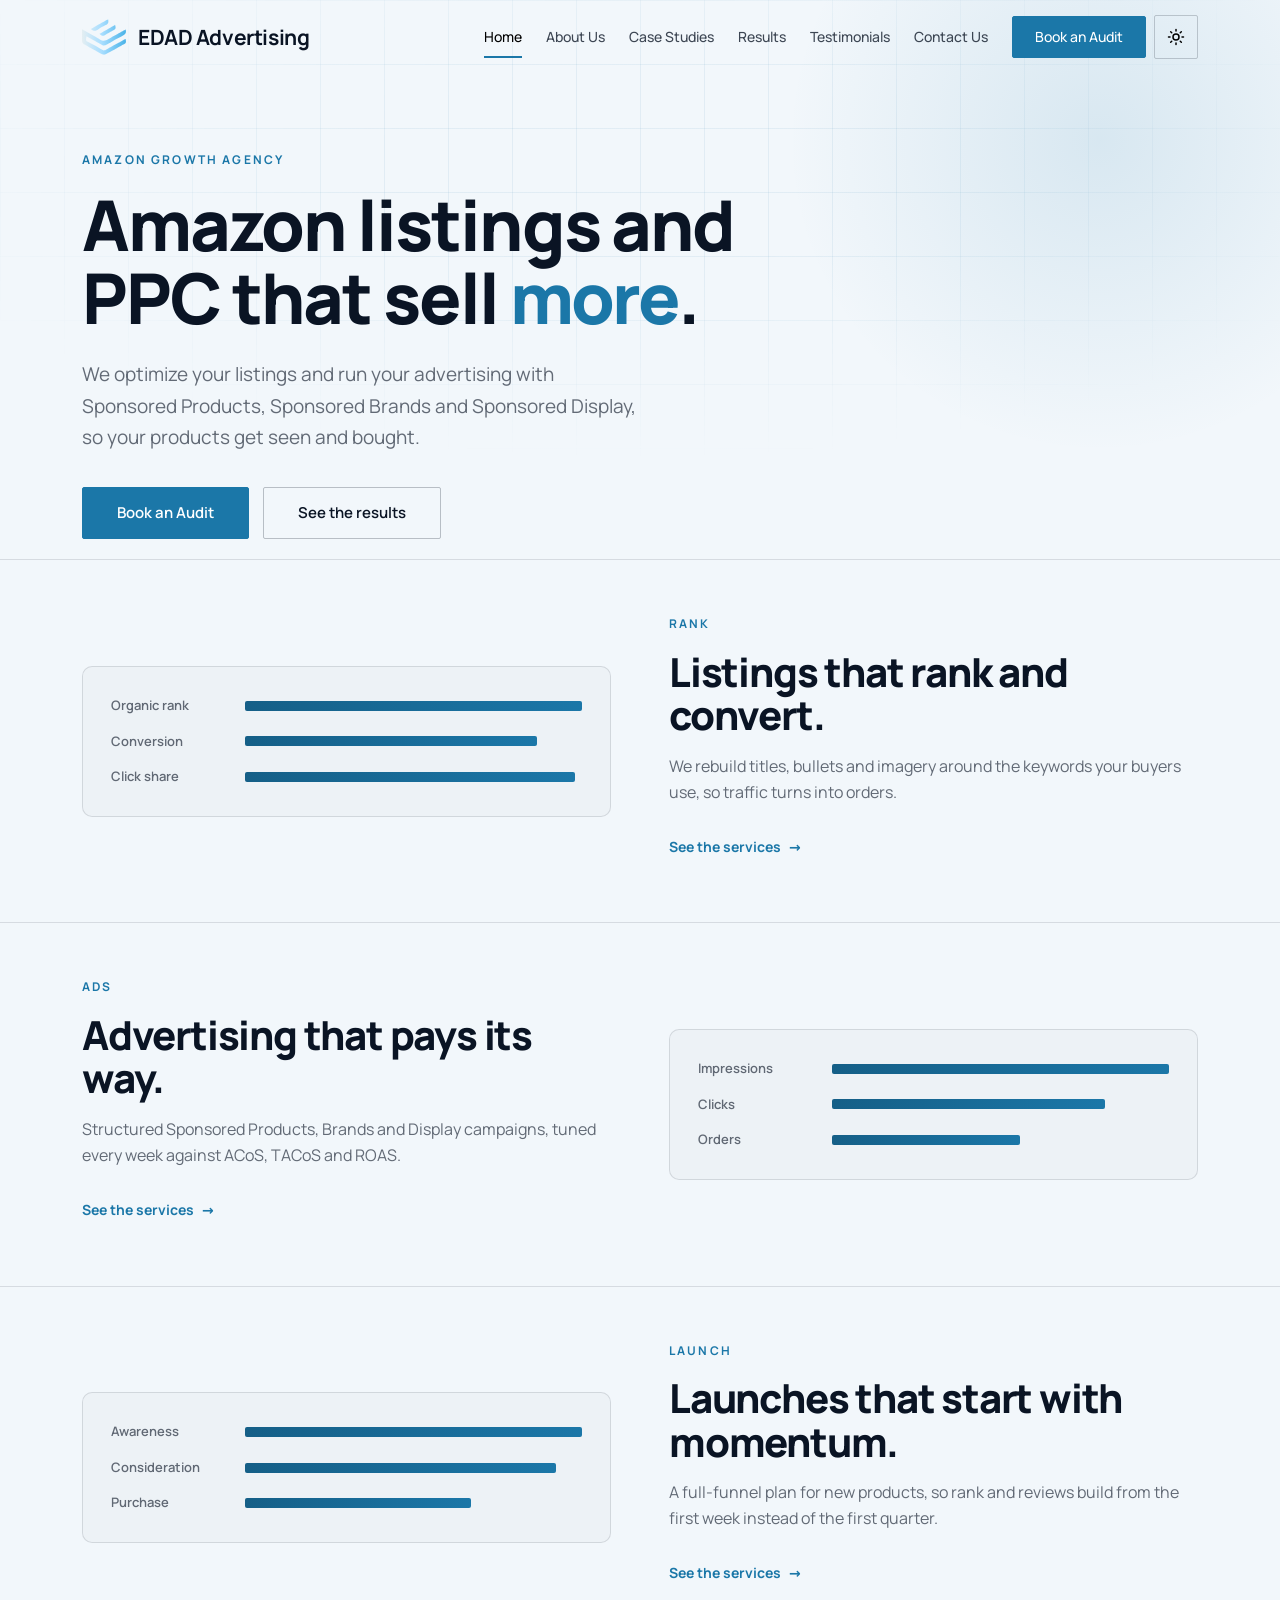
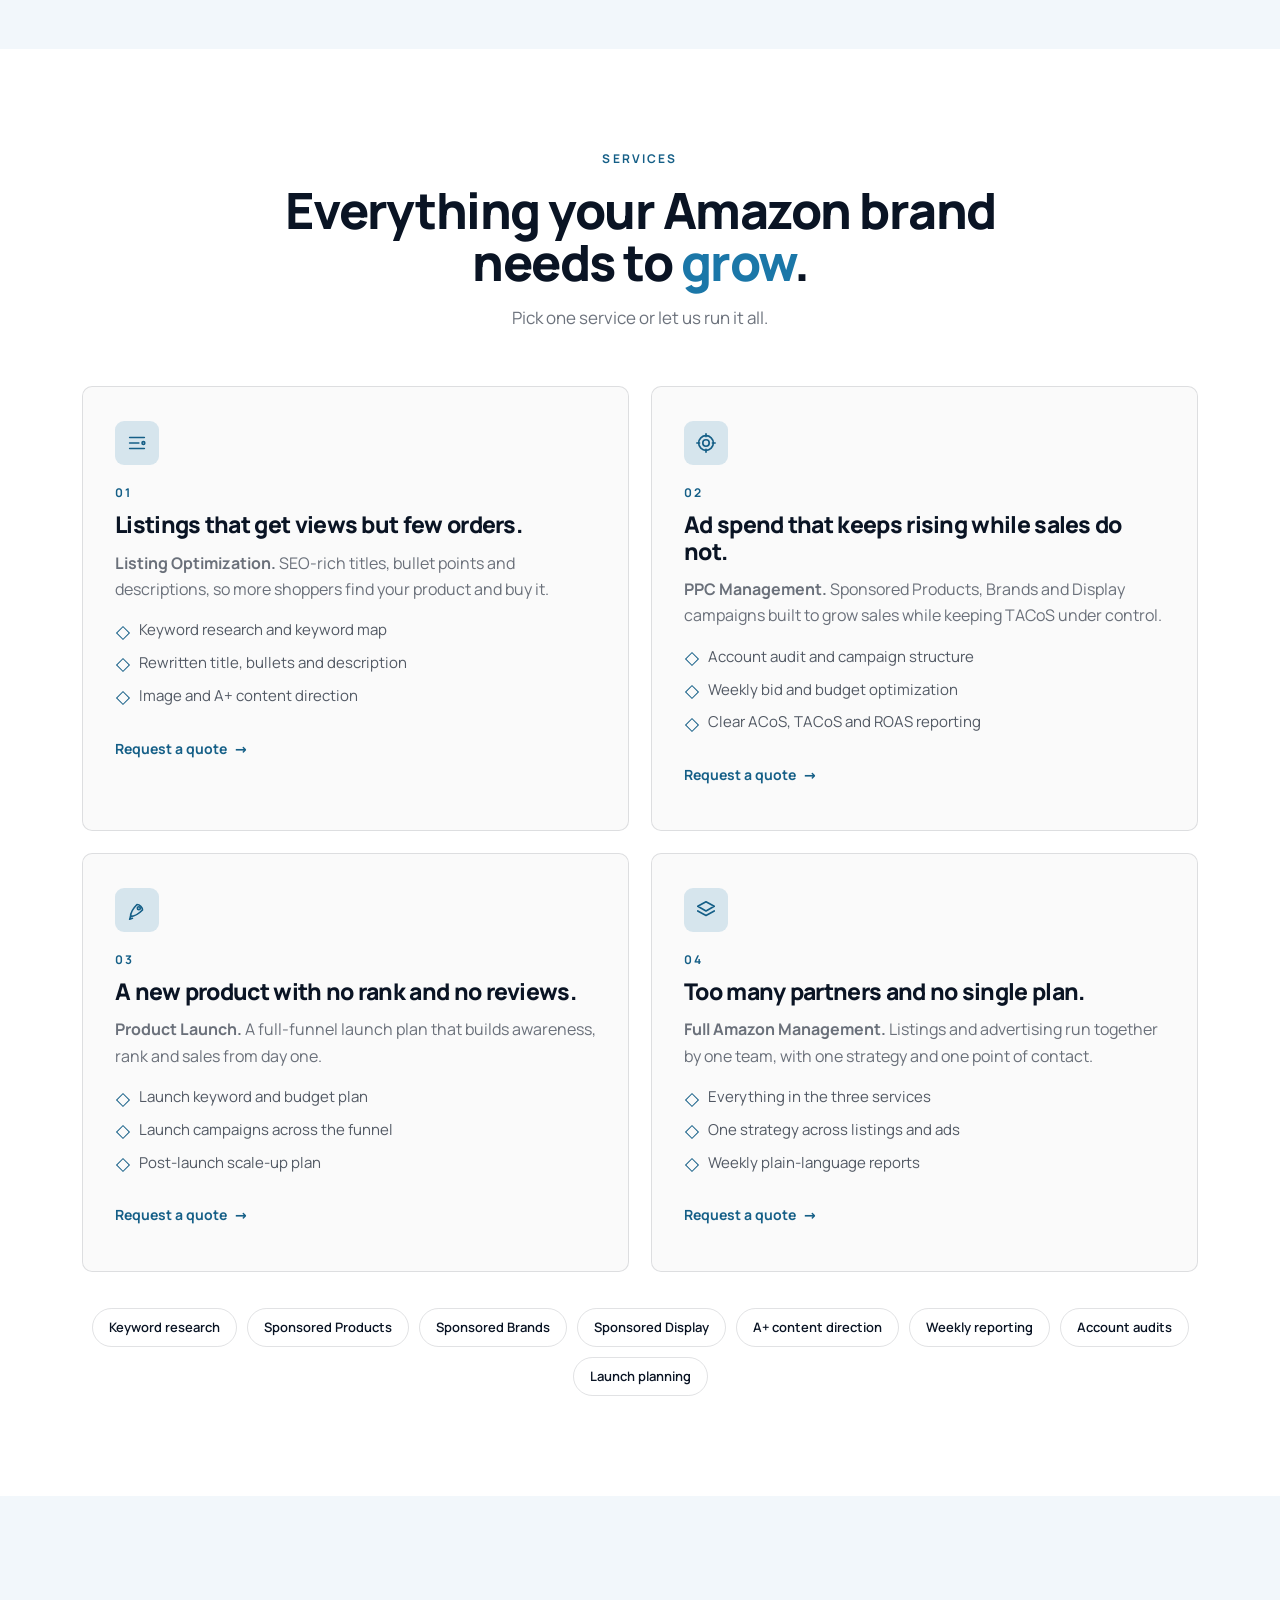
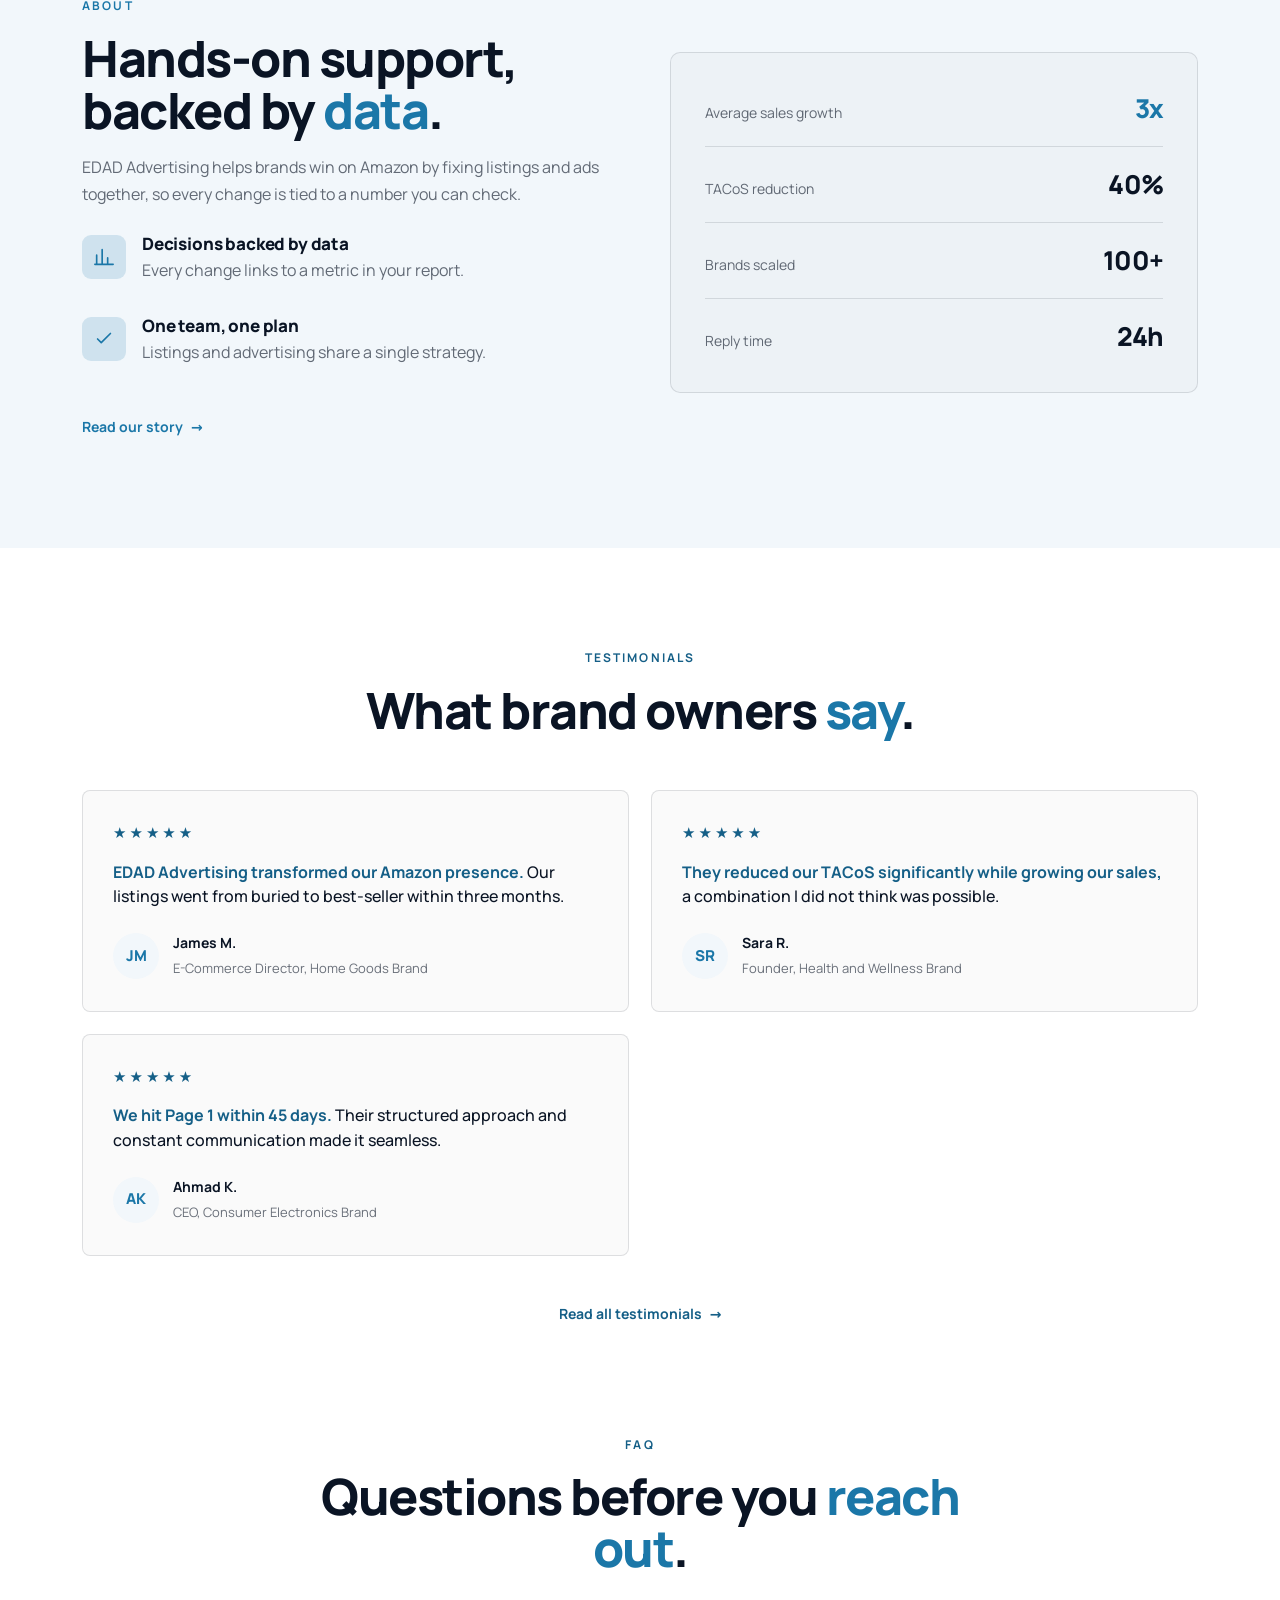
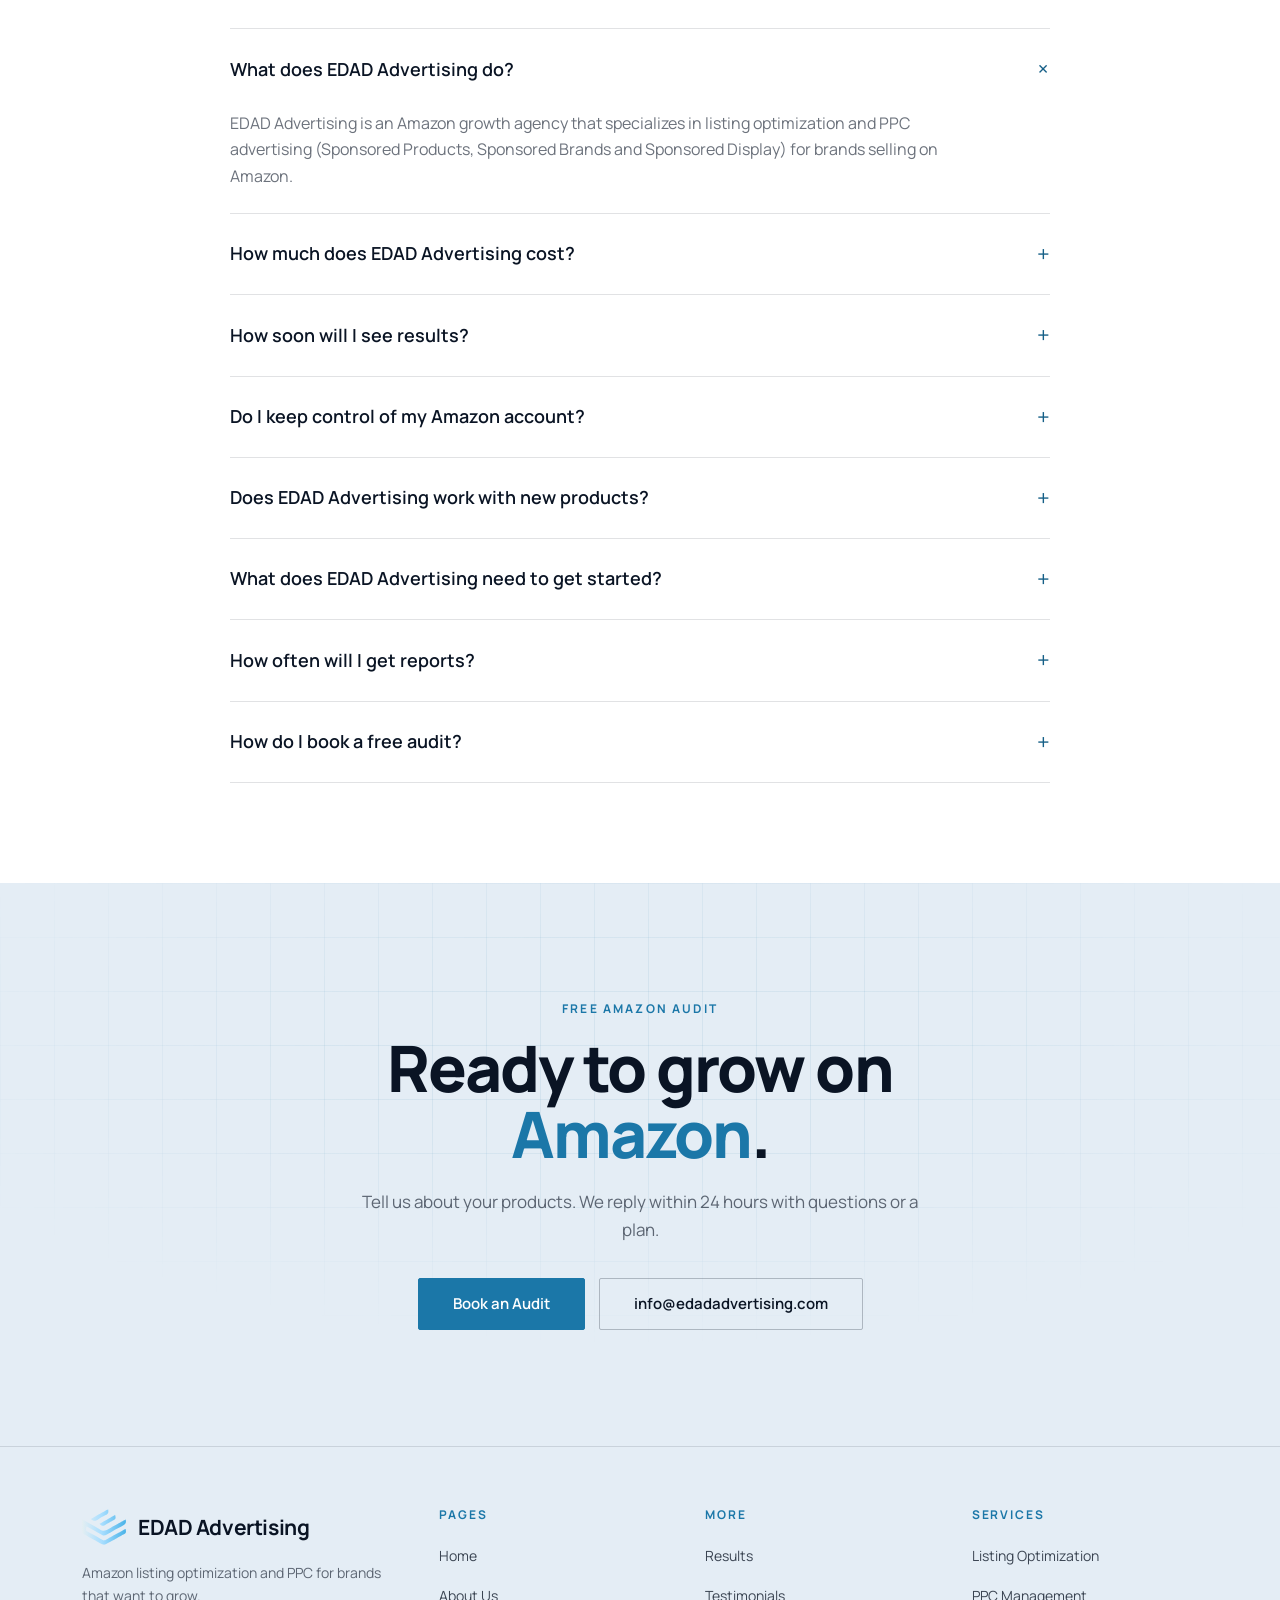
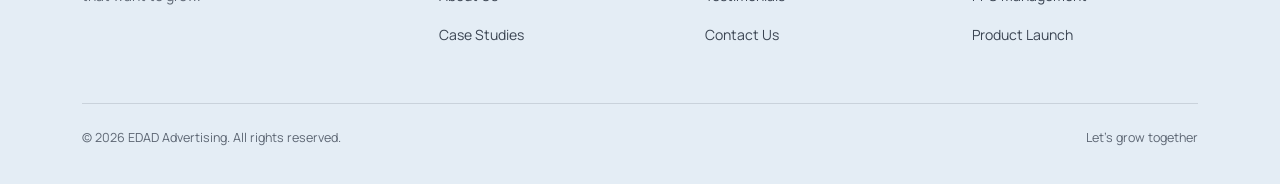
==== commit c80a5d3e: "Add dark/light mode toggle at top right of the header Remembers the visitor's choice, follows the de" ====
--- a/index.html
+++ b/index.html
@@ -1,12 +1,12 @@
 <!DOCTYPE html><html lang="en"><head><meta charset="utf-8"><meta name="viewport" content="width=device-width,initial-scale=1,viewport-fit=cover">
-<title>Amazon PPC and Listing Optimization Agency | EDAD Advertising</title><meta name="description" content="Amazon listing optimization and PPC management that grows sales and cuts TACoS. Book a free audit with EDAD Advertising today."><meta name="theme-color" content="#060B16"><meta name="color-scheme" content="dark light"><meta name="format-detection" content="telephone=no">
+<title>Amazon PPC and Listing Optimization Agency | EDAD Advertising</title><meta name="description" content="Amazon listing optimization and PPC management that grows sales and cuts TACoS. Book a free audit with EDAD Advertising today."><script>try{var t=localStorage.getItem("edad-theme");if(!t)t=matchMedia("(prefers-color-scheme: light)").matches?"light":"dark";document.documentElement.setAttribute("data-theme",t)}catch(e){document.documentElement.setAttribute("data-theme","dark")}</script><meta name="theme-color" content="#060B16"><meta name="color-scheme" content="dark light"><meta name="format-detection" content="telephone=no">
 <link rel="canonical" href="https://edadadvertising.com/"><meta name="robots" content="index,follow,max-image-preview:large,max-snippet:-1"><meta name="author" content="EDAD Advertising">
 <link rel="icon" href="assets/favicon.png"><link rel="apple-touch-icon" href="assets/apple-touch-icon.png"><link rel="manifest" href="manifest.webmanifest">
 <link rel="preload" href="assets/manrope.woff2" as="font" type="font/woff2" crossorigin><link rel="stylesheet" href="assets/style.css">
 <meta property="og:type" content="website"><meta property="og:site_name" content="EDAD Advertising"><meta property="og:locale" content="en_US"><meta property="og:url" content="https://edadadvertising.com/"><meta property="og:title" content="Amazon PPC and Listing Optimization Agency | EDAD Advertising"><meta property="og:description" content="Amazon listing optimization and PPC management that grows sales and cuts TACoS. Book a free audit with EDAD Advertising today."><meta property="og:image" content="https://edadadvertising.com/assets/og-image.png"><meta property="og:image:width" content="1200"><meta property="og:image:height" content="630"><meta property="og:image:alt" content="EDAD Advertising: Amazon listings and PPC that sell more">
 <meta name="twitter:card" content="summary_large_image"><meta name="twitter:title" content="Amazon PPC and Listing Optimization Agency | EDAD Advertising"><meta name="twitter:description" content="Amazon listing optimization and PPC management that grows sales and cuts TACoS. Book a free audit with EDAD Advertising today."><meta name="twitter:image" content="https://edadadvertising.com/assets/og-image.png">
 <script type="application/ld+json">{"@context":"https://schema.org","@graph":[{"@type":["ProfessionalService","Organization"],"@id":"https://edadadvertising.com/#org","name":"EDAD Advertising","legalName":"EDAD Advertising LLC","url":"https://edadadvertising.com/","logo":"https://edadadvertising.com/assets/icon-512.png","image":"https://edadadvertising.com/assets/og-image.png","description":"Amazon growth agency specializing in listing optimization and PPC advertising.","email":"info@edadadvertising.com","slogan":"Let's grow together","areaServed":"Worldwide","knowsAbout":["Amazon PPC","Amazon listing optimization","Amazon Sponsored Products","Amazon Sponsored Brands","Amazon Sponsored Display","Amazon product launch"]},{"@type":"WebSite","@id":"https://edadadvertising.com/#site","url":"https://edadadvertising.com/","name":"EDAD Advertising","publisher":{"@id":"https://edadadvertising.com/#org"},"inLanguage":"en"},{"@type":"Service","name":"Listing Optimization","description":"SEO-rich titles, bullet points and descriptions, so more shoppers find your product and buy it.","provider":{"@id":"https://edadadvertising.com/#org"},"areaServed":"Worldwide","serviceType":"Listing Optimization","offers":{"@type":"Offer","description":"Quoted per project after a free audit"}},{"@type":"Service","name":"PPC Management","description":"Sponsored Products, Brands and Display campaigns built to grow sales while keeping TACoS under control.","provider":{"@id":"https://edadadvertising.com/#org"},"areaServed":"Worldwide","serviceType":"PPC Management","offers":{"@type":"Offer","description":"Quoted per project after a free audit"}},{"@type":"Service","name":"Product Launch","description":"A full-funnel launch plan that builds awareness, rank and sales from day one.","provider":{"@id":"https://edadadvertising.com/#org"},"areaServed":"Worldwide","serviceType":"Product Launch","offers":{"@type":"Offer","description":"Quoted per project after a free audit"}},{"@type":"Service","name":"Full Amazon Management","description":"Listings and advertising run together by one team, with one strategy and one point of contact.","provider":{"@id":"https://edadadvertising.com/#org"},"areaServed":"Worldwide","serviceType":"Full Amazon Management","offers":{"@type":"Offer","description":"Quoted per project after a free audit"}},{"@type":"FAQPage","mainEntity":[{"@type":"Question","name":"What does EDAD Advertising do?","acceptedAnswer":{"@type":"Answer","text":"EDAD Advertising is an Amazon growth agency that specializes in listing optimization and PPC advertising (Sponsored Products, Sponsored Brands and Sponsored Display) for brands selling on Amazon."}},{"@type":"Question","name":"How much does EDAD Advertising cost?","acceptedAnswer":{"@type":"Answer","text":"Every project is quoted individually. Pricing depends on your catalog size, ad spend and goals, and you receive a written proposal after a free audit."}},{"@type":"Question","name":"How soon will I see results?","acceptedAnswer":{"@type":"Answer","text":"Most brands see early listing and campaign improvements within the first weeks, while rank and efficiency build over time. EDAD Advertising sends weekly reports so you can track the trend."}},{"@type":"Question","name":"Do I keep control of my Amazon account?","acceptedAnswer":{"@type":"Answer","text":"Yes. Your Amazon account always stays yours. EDAD Advertising works through access you grant, and you can remove it at any time."}},{"@type":"Question","name":"Does EDAD Advertising work with new products?","acceptedAnswer":{"@type":"Answer","text":"Yes. The product launch service is built for new products with no rank or reviews yet, using full-funnel launch campaigns."}},{"@type":"Question","name":"What does EDAD Advertising need to get started?","acceptedAnswer":{"@type":"Answer","text":"Read-only or advertising access to your Amazon account, your product catalog and your goals. The free audit shows exactly what is needed."}},{"@type":"Question","name":"How often will I get reports?","acceptedAnswer":{"@type":"Answer","text":"Weekly. Each report uses plain numbers and ends with a clear next step, so you always know what changed and why."}},{"@type":"Question","name":"How do I book a free audit?","acceptedAnswer":{"@type":"Answer","text":"Use any Book an Audit button or send the form on the contact page. EDAD Advertising replies within 24 hours."}}]}]}</script></head><body><svg width="0" height="0" style="position:absolute" aria-hidden="true"><defs><linearGradient id="lg" x1="0" x2="1"><stop offset="0" stop-color="#E4EEF2"/><stop offset=".45" stop-color="#A8DEFF"/><stop offset="1" stop-color="#4AB3E8"/></linearGradient><symbol id="mk" viewBox="0 0 790 640"><path fill="url(#lg)" fill-rule="evenodd" d="M380 639C377 638 368 634 360 629C325 610 232 559 197 539C188 534 171 524 158 517C76 471 30 444 24 440C13 431 4 417 2 406C-0 394 -0 182 1 182C2 183 13 189 26 196C39 203 74 222 104 239C218 302 267 329 314 359C375 398 412 398 476 358C520 330 577 297 646 261C661 252 679 243 686 239C693 235 714 224 733 214C752 204 771 193 776 191C780 188 784 187 784 187C786 189 789 210 789 220C789 255 776 272 729 297C694 315 635 347 592 371C584 376 571 383 564 387C557 391 548 396 544 399C501 423 420 467 414 469C403 473 382 471 368 466C356 461 316 439 192 370C102 320 86 312 80 312C78 312 75 330 73 351C70 381 76 390 112 410C120 414 135 422 146 428C166 439 175 443 206 461C235 477 290 509 336 536C391 569 395 569 447 540C499 510 506 506 526 495C537 488 551 481 556 478C560 476 583 463 605 451C627 438 655 423 666 417C677 411 703 397 722 386C742 375 763 364 768 361C773 359 777 357 778 357C779 355 782 356 782 358C792 391 792 415 783 426C774 437 780 433 592 538C575 548 555 559 548 563C530 573 454 615 433 627C422 633 411 638 409 639C402 640 386 640 380 639ZM363 296C350 294 336 285 323 272C314 263 314 263 322 258C326 256 346 245 366 233C387 221 432 195 466 175C501 156 536 135 545 130C554 125 565 119 570 116C574 114 581 110 586 107C590 104 594 102 594 102C595 103 598 117 600 128C608 167 603 176 563 199C557 203 538 213 522 222C475 247 456 258 430 276C402 295 383 301 363 296ZM213 209C203 207 193 203 183 196C175 190 162 178 162 177C162 176 189 160 223 140C256 121 318 86 360 61C403 37 444 13 453 9C461 4 468 -0 469 0C472 4 475 46 472 58C465 81 454 91 416 109C373 130 338 150 294 179C267 197 256 203 244 207C236 209 220 210 213 209Z"/></symbol></defs></svg>
-<header class="nav"><div class="wrap"><a class="brand" href="index.html"><svg role="img" aria-label="EDAD Advertising logo" viewBox="0 0 790 640" width="44" height="36"><use href="#mk"/></svg>EDAD Advertising</a><nav aria-label="Main"><button class="burger" aria-expanded="false" aria-controls="menu">Menu</button><ul class="links" id="menu"><li><a href="index.html" class=active aria-current=page>Home</a></li><li><a href="about.html">About Us</a></li><li><a href="case-studies.html">Case Studies</a></li><li><a href="results.html">Results</a></li><li><a href="testimonials.html">Testimonials</a></li><li><a href="contact.html">Contact Us</a></li><li><a class="btn" href="contact.html#contact-form">Book an Audit</a></li></ul></nav></div></header>
+<header class="nav"><div class="wrap"><a class="brand" href="index.html"><svg role="img" aria-label="EDAD Advertising logo" viewBox="0 0 790 640" width="44" height="36"><use href="#mk"/></svg>EDAD Advertising</a><nav aria-label="Main"><ul class="links" id="menu"><li><a href="index.html" class=active aria-current=page>Home</a></li><li><a href="about.html">About Us</a></li><li><a href="case-studies.html">Case Studies</a></li><li><a href="results.html">Results</a></li><li><a href="testimonials.html">Testimonials</a></li><li><a href="contact.html">Contact Us</a></li><li><a class="btn" href="contact.html#contact-form">Book an Audit</a></li></ul></nav><div class="tools"><button class="tt" type="button" aria-label="Switch to light mode" aria-pressed="false"><svg class="moon" viewBox="0 0 24 24" fill="none" stroke="currentColor" stroke-width="2" stroke-linecap="round" stroke-linejoin="round" aria-hidden="true"><path d="M21 12.8A9 9 0 1 1 11.2 3a7 7 0 0 0 9.8 9.8z"/></svg><svg class="sun" viewBox="0 0 24 24" fill="none" stroke="currentColor" stroke-width="2" stroke-linecap="round" aria-hidden="true"><circle cx="12" cy="12" r="4"/><path d="M12 2v2M12 20v2M4.9 4.9l1.4 1.4M17.7 17.7l1.4 1.4M2 12h2M20 12h2M4.9 19.1l1.4-1.4M17.7 6.3l1.4-1.4"/></svg></button><button class="burger" aria-expanded="false" aria-controls="menu">Menu</button></div></div></header>
 <main><section class="hero grid-bg glow s-dark"><div class="wrap"><span class="eyebrow">Amazon growth agency</span><h1>Amazon listings and PPC that sell <em>more</em>.</h1><p class="lead">We optimize your listings and run your advertising with Sponsored Products, Sponsored Brands and Sponsored Display, so your products get seen and bought.</p><div class="row"><a class="btn lg" href="contact.html#contact-form">Book an Audit</a><a class="btn lg out" href="results.html">See the results</a></div></div></section>
 <section class="feat s-dark"><div class="wrap"><div class="copy rv"><span class="eyebrow">Rank</span><h2>Listings that rank and convert.</h2><p>We rebuild titles, bullets and imagery around the keywords your buyers use, so traffic turns into orders.</p><p style="margin-top:20px"><a class="arrow" href="index.html#services">See the services <i>&rarr;</i></a></p></div><div class="vis rv"><div class="bar"><span>Organic rank</span><i style="width:78%"></i></div><div class="bar"><span>Conversion</span><i style="width:62%"></i></div><div class="bar"><span>Click share</span><i style="width:70%"></i></div></div></div></section><section class="feat s-dark"><div class="wrap"><div class="copy rv"><span class="eyebrow">Ads</span><h2>Advertising that pays its way.</h2><p>Structured Sponsored Products, Brands and Display campaigns, tuned every week against ACoS, TACoS and ROAS.</p><p style="margin-top:20px"><a class="arrow" href="index.html#services">See the services <i>&rarr;</i></a></p></div><div class="vis rv"><div class="bar"><span>Impressions</span><i style="width:84%"></i></div><div class="bar"><span>Clicks</span><i style="width:58%"></i></div><div class="bar"><span>Orders</span><i style="width:40%"></i></div></div></div></section><section class="feat s-dark"><div class="wrap"><div class="copy rv"><span class="eyebrow">Launch</span><h2>Launches that start with momentum.</h2><p>A full-funnel plan for new products, so rank and reviews build from the first week instead of the first quarter.</p><p style="margin-top:20px"><a class="arrow" href="index.html#services">See the services <i>&rarr;</i></a></p></div><div class="vis rv"><div class="bar"><span>Awareness</span><i style="width:88%"></i></div><div class="bar"><span>Consideration</span><i style="width:66%"></i></div><div class="bar"><span>Purchase</span><i style="width:48%"></i></div></div></div></section>
 <section class="sec s-light" id="services"><div class="wrap"><div class="sec-head c rv"><span class="eyebrow">Services</span><h2>Everything your Amazon brand needs to <em>grow</em>.</h2><p>Pick one service or let us run it all.</p></div><div class="cards2 svcs"><article class="card svc hv rv" id="listing-optimization"><span class="ico"><svg viewBox="0 0 24 24" aria-hidden="true"><path d="M4 6h16M4 12h10M4 18h16"/><circle cx="19" cy="12" r="1.5"/></svg></span><span class="num">01</span><h3>Listings that get views but few orders.</h3><p><b style="color:inherit">Listing Optimization.</b> SEO-rich titles, bullet points and descriptions, so more shoppers find your product and buy it.</p><ul class="dia"><li>Keyword research and keyword map</li><li>Rewritten title, bullets and description</li><li>Image and A+ content direction</li></ul><p style="margin-top:18px"><a class="arrow" href="contact.html?service=listing-optimization#contact-form">Request a quote <i>&rarr;</i></a></p></article><article class="card svc hv rv" id="ppc-management"><span class="ico"><svg viewBox="0 0 24 24" aria-hidden="true"><circle cx="12" cy="12" r="8"/><circle cx="12" cy="12" r="3.5"/><path d="M12 2v3M12 19v3M2 12h3M19 12h3"/></svg></span><span class="num">02</span><h3>Ad spend that keeps rising while sales do not.</h3><p><b style="color:inherit">PPC Management.</b> Sponsored Products, Brands and Display campaigns built to grow sales while keeping TACoS under control.</p><ul class="dia"><li>Account audit and campaign structure</li><li>Weekly bid and budget optimization</li><li>Clear ACoS, TACoS and ROAS reporting</li></ul><p style="margin-top:18px"><a class="arrow" href="contact.html?service=ppc-management#contact-form">Request a quote <i>&rarr;</i></a></p></article><article class="card svc hv rv" id="product-launch"><span class="ico"><svg viewBox="0 0 24 24" aria-hidden="true"><path d="M5 19c0-4 2-8 7-13 3 0 6 3 6 6-5 5-9 7-13 7z"/><circle cx="14" cy="10" r="1.6"/><path d="M5 19l-1 3 3-1"/></svg></span><span class="num">03</span><h3>A new product with no rank and no reviews.</h3><p><b style="color:inherit">Product Launch.</b> A full-funnel launch plan that builds awareness, rank and sales from day one.</p><ul class="dia"><li>Launch keyword and budget plan</li><li>Launch campaigns across the funnel</li><li>Post-launch scale-up plan</li></ul><p style="margin-top:18px"><a class="arrow" href="contact.html?service=product-launch#contact-form">Request a quote <i>&rarr;</i></a></p></article><article class="card svc hv rv" id="full-management"><span class="ico"><svg viewBox="0 0 24 24" aria-hidden="true"><path d="M12 3l9 5-9 5-9-5z"/><path d="M3 13l9 5 9-5"/></svg></span><span class="num">04</span><h3>Too many partners and no single plan.</h3><p><b style="color:inherit">Full Amazon Management.</b> Listings and advertising run together by one team, with one strategy and one point of contact.</p><ul class="dia"><li>Everything in the three services</li><li>One strategy across listings and ads</li><li>Weekly plain-language reports</li></ul><p style="margin-top:18px"><a class="arrow" href="contact.html?service=full-management#contact-form">Request a quote <i>&rarr;</i></a></p></article></div><div class="chips rv"><span class="chip">Keyword research</span><span class="chip">Sponsored Products</span><span class="chip">Sponsored Brands</span><span class="chip">Sponsored Display</span><span class="chip">A+ content direction</span><span class="chip">Weekly reporting</span><span class="chip">Account audits</span><span class="chip">Launch planning</span></div></div></section>
--- a/assets/style.css
+++ b/assets/style.css
@@ -12,7 +12,7 @@
  --tx-dark:#EAF2FA;     /* text on dark */
  --tx-light:#0A1424;    /* text on light */
  --pos:#27B07A;         /* positive change, dashboards only */
- --wrap:1180px;--nav:74px;
+ --wrap:1180px;--nav:74px;--ink:234,242,250;--navbg:3,7,16;--strong:#fff;
 }
 *{margin:0;padding:0;box-sizing:border-box}
 html{-webkit-text-size-adjust:100%;scroll-behavior:smooth}
@@ -38,16 +38,16 @@
 .hair{border-color:color-mix(in srgb,currentColor 12%,transparent)}
 /* menu */
 .nav{position:fixed;top:0;left:0;right:0;z-index:60;height:var(--nav);padding:20px 0;transition:background .35s,border-color .35s;border-bottom:1px solid transparent;color:var(--tx-dark)}
-.nav.scrolled{background:rgba(3,7,16,.96);border-color:rgba(234,242,250,.12)}
+.nav.scrolled{background:rgba(var(--navbg),.96);border-color:rgba(var(--ink),.12)}
 .nav .wrap{display:flex;align-items:center;justify-content:space-between;height:34px}
 .brand{display:flex;align-items:center;gap:12px;font-size:21px;font-weight:700;letter-spacing:-.02em}
 .brand svg{height:36px;width:auto}
 .links{display:flex;align-items:center;gap:24px;list-style:none}
 .links a{font-size:14px;font-weight:500;color:color-mix(in srgb,var(--tx-dark) 78%,transparent);padding:7px 0;display:inline-block}
-.links a:hover,.links a.active{color:#fff}
+.links a:hover,.links a.active{color:var(--strong)}
 .links a.active{box-shadow:0 2px 0 0 var(--accent);padding-bottom:7px;border-bottom:0}
 .links .btn{color:var(--on-accent);padding:12px 22px}
-.burger{display:none;background:0;border:1px solid rgba(234,242,250,.2);color:#fff;border-radius:2px;min-width:44px;min-height:44px;padding:0 14px;font:600 14px Manrope,sans-serif;cursor:pointer}
+.burger{display:none;background:0;border:1px solid rgba(var(--ink),.2);color:var(--strong);border-radius:2px;min-width:44px;min-height:44px;padding:0 14px;font:600 14px Manrope,sans-serif;cursor:pointer}
 /* buttons */
 .btn{display:inline-block;background:var(--accent);color:var(--on-accent);font:600 14px/1.2 Manrope,sans-serif;padding:12px 22px;border-radius:2px;border:1px solid var(--accent);cursor:pointer;transition:transform .25s,background .25s,border-color .25s,color .25s;text-align:center}
 .btn:hover{background:var(--accent-l);border-color:var(--accent-l);transform:translateY(-1px)}
@@ -61,7 +61,7 @@
 /* hero and banner */
 .hero,.banner{padding-top:150px}
 .hero{padding-bottom:20px}
-.banner{padding-bottom:70px;border-bottom:1px solid rgba(234,242,250,.12)}
+.banner{padding-bottom:70px;border-bottom:1px solid rgba(var(--ink),.12)}
 .grid-bg:before{content:"";position:absolute;inset:0;background-image:linear-gradient(rgba(74,179,232,.07) 1px,transparent 1px),linear-gradient(90deg,rgba(74,179,232,.07) 1px,transparent 1px);background-size:64px 64px;-webkit-mask-image:radial-gradient(ellipse 80% 70% at 50% 30%,#000 25%,transparent 75%);mask-image:radial-gradient(ellipse 80% 70% at 50% 30%,#000 25%,transparent 75%);pointer-events:none}
 .glow:after{content:"";position:absolute;top:-200px;right:-160px;width:680px;height:680px;border-radius:50%;background:radial-gradient(circle,rgba(74,179,232,.13),transparent 65%);pointer-events:none}
 .hero .wrap,.banner .wrap{position:relative;z-index:1}
@@ -72,11 +72,11 @@
 .crumbs{font-size:12px;font-weight:600;text-transform:uppercase;letter-spacing:.14em;color:color-mix(in srgb,var(--tx-dark) 62%,transparent)}
 .crumbs a:hover{color:var(--accent)}.crumbs b{color:var(--tx-dark);font-weight:600}
 /* feature rows */
-.feat{padding:54px 0;border-top:1px solid rgba(234,242,250,.12)}
+.feat{padding:54px 0;border-top:1px solid rgba(var(--ink),.12)}
 .feat .wrap{display:grid;grid-template-columns:1fr 1fr;gap:58px;align-items:center}
 .feat:nth-of-type(even) .copy{order:2}
 .feat h2{font-size:clamp(26px,3.6vw,40px);line-height:1.08;margin:14px 0 16px}
-.vis{border:1px solid rgba(234,242,250,.12);border-radius:10px;background:rgba(234,242,250,.02);padding:28px;display:grid;gap:14px}
+.vis{border:1px solid rgba(var(--ink),.12);border-radius:10px;background:rgba(var(--ink),.02);padding:28px;display:grid;gap:14px}
 .vis .bar{display:flex;align-items:center;gap:14px;font-size:13px;font-weight:600}
 .vis .bar span{flex:0 0 120px;color:color-mix(in srgb,var(--tx-dark) 62%,transparent)}
 .vis .bar i{display:block;height:10px;border-radius:2px;background:linear-gradient(90deg,var(--accent-d),var(--accent))}
@@ -103,8 +103,8 @@
 /* about band and stats */
 .about-band .wrap{display:grid;grid-template-columns:1fr 1fr;gap:60px;align-items:center}
 .pts{display:grid;gap:20px;margin-top:28px}.pt{display:flex;gap:16px;align-items:flex-start}.pt h4{font-size:17px;letter-spacing:-.01em;margin-bottom:4px}
-.stats{border:1px solid rgba(234,242,250,.12);border-radius:10px;padding:34px;background:rgba(234,242,250,.02)}
-.stat{display:flex;justify-content:space-between;align-items:baseline;gap:16px;padding:16px 0;border-bottom:1px solid rgba(234,242,250,.12)}
+.stats{border:1px solid rgba(var(--ink),.12);border-radius:10px;padding:34px;background:rgba(var(--ink),.02)}
+.stat{display:flex;justify-content:space-between;align-items:baseline;gap:16px;padding:16px 0;border-bottom:1px solid rgba(var(--ink),.12)}
 .stat:first-child{padding-top:0}.stat:last-child{border:0;padding-bottom:0}
 .stat span{font-size:14px;color:color-mix(in srgb,var(--tx-dark) 62%,transparent)}.stat b{font-size:26px;font-weight:800;letter-spacing:-.03em}
 .stat:first-child b{color:var(--accent)}
@@ -137,9 +137,9 @@
 .val{padding:32px}.val h3{font-size:21px;margin-bottom:10px}
 .val.wide{margin-top:22px;display:grid;grid-template-columns:1fr 2fr;gap:32px;align-items:center}
 /* case studies */
-.jump{position:sticky;top:var(--nav);z-index:40;background:rgba(3,7,16,.96);border-bottom:1px solid rgba(234,242,250,.12)}
+.jump{position:sticky;top:var(--nav);z-index:40;background:rgba(var(--navbg),.96);border-bottom:1px solid rgba(var(--ink),.12)}
 .jump .wrap{display:flex;gap:10px;overflow-x:auto;padding-top:12px;padding-bottom:12px;scrollbar-width:none}
-.jump a{white-space:nowrap;font-size:12.5px;font-weight:600;padding:8px 16px;border-radius:999px;border:1px solid rgba(234,242,250,.2);color:var(--tx-dark);min-height:36px}
+.jump a{white-space:nowrap;font-size:12.5px;font-weight:600;padding:8px 16px;border-radius:999px;border:1px solid rgba(var(--ink),.2);color:var(--tx-dark);min-height:36px}
 .jump a:hover{border-color:var(--accent);color:var(--accent)}
 .case{padding:96px 0;scroll-margin-top:130px}
 .case .top{display:flex;align-items:flex-end;gap:24px;flex-wrap:wrap;margin-bottom:26px}
@@ -152,7 +152,7 @@
 .case .two{display:grid;grid-template-columns:1fr 1.25fr;gap:44px}
 .case h3{font-size:18px;letter-spacing:-.01em;margin-bottom:12px}
 .tiles{display:grid;grid-template-columns:repeat(auto-fit,minmax(190px,1fr));gap:14px;margin-top:44px}
-.tile{padding:20px;border-radius:10px;border:1px solid rgba(234,242,250,.12);background:rgba(234,242,250,.02)}
+.tile{padding:20px;border-radius:10px;border:1px solid rgba(var(--ink),.12);background:rgba(var(--ink),.02)}
 .tile b{display:block;font-size:clamp(24px,3vw,32px);font-weight:800;letter-spacing:-.03em}.tile:first-child b{color:var(--accent)}
 .tile span{font-size:13px;color:color-mix(in srgb,var(--tx-dark) 62%,transparent)}
 .note{font-size:13px;padding:30px 0}
@@ -178,22 +178,22 @@
 input:focus,select:focus,textarea:focus{outline:0;border-color:var(--accent)}
 textarea{min-height:140px;resize:vertical}
 form .btn{width:100%;padding:15px}
-.crow{display:flex;gap:18px;padding:22px 0;border-bottom:1px solid rgba(234,242,250,.12)}.crow:first-child{padding-top:0}
+.crow{display:flex;gap:18px;padding:22px 0;border-bottom:1px solid rgba(var(--ink),.12)}.crow:first-child{padding-top:0}
 .crow h3{font-size:17px;letter-spacing:-.01em;margin-bottom:4px}.crow a:hover{color:var(--accent)}
 /* footer */
-footer{padding:62px 0 36px;background:var(--bg-deep);color:var(--tx-dark);border-top:1px solid rgba(234,242,250,.12)}
+footer{padding:62px 0 36px;background:var(--bg-deep);color:var(--tx-dark);border-top:1px solid rgba(var(--ink),.12)}
 .fgrid{display:grid;grid-template-columns:1.4fr 1fr 1fr 1fr;gap:40px}
 footer p{font-size:14px;margin-top:16px;color:color-mix(in srgb,var(--tx-dark) 62%,transparent)}
 footer h4{font-size:12px;font-weight:700;text-transform:uppercase;letter-spacing:.16em;color:var(--accent);margin-bottom:16px}
-footer ul{list-style:none;display:grid;gap:2px}footer li a{font-size:14px;display:inline-block;padding:7px 0;color:color-mix(in srgb,var(--tx-dark) 78%,transparent)}footer li a:hover{color:#fff}
-.fbar{margin-top:50px;padding-top:24px;border-top:1px solid rgba(234,242,250,.12);display:flex;justify-content:space-between;gap:16px;flex-wrap:wrap;font-size:12.5px;color:color-mix(in srgb,var(--tx-dark) 62%,transparent);padding-bottom:env(safe-area-inset-bottom)}
+footer ul{list-style:none;display:grid;gap:2px}footer li a{font-size:14px;display:inline-block;padding:7px 0;color:color-mix(in srgb,var(--tx-dark) 78%,transparent)}footer li a:hover{color:var(--strong)}
+.fbar{margin-top:50px;padding-top:24px;border-top:1px solid rgba(var(--ink),.12);display:flex;justify-content:space-between;gap:16px;flex-wrap:wrap;font-size:12.5px;color:color-mix(in srgb,var(--tx-dark) 62%,transparent);padding-bottom:env(safe-area-inset-bottom)}
 /* reveal */
 .js .rv{opacity:0;transform:translateY(22px);transition:opacity .7s ease,transform .7s ease;transition-delay:var(--d,0s)}
 .js .rv.in{opacity:1;transform:none}
 /* breakpoints */
 @media(max-width:1120px){
  .burger{display:block}
- .links{position:fixed;top:0;right:0;bottom:0;width:min(86vw,360px);background:var(--bg-deep);flex-direction:column;align-items:flex-start;gap:26px;padding:100px 32px 32px;transform:translateX(100%);transition:transform .35s;border-left:1px solid rgba(234,242,250,.12)}
+ .links{position:fixed;top:0;right:0;bottom:0;width:min(86vw,360px);background:var(--bg-deep);flex-direction:column;align-items:flex-start;gap:26px;padding:100px 32px 32px;transform:translateX(100%);transition:transform .35s;border-left:1px solid rgba(var(--ink),.12)}
  .links.open{transform:none}.links a{font-size:20px}.links .btn{font-size:15px;margin-top:6px}
  .nav{z-index:70}.burger{position:relative;z-index:80}
 }
@@ -212,3 +212,16 @@
 @media(prefers-reduced-motion:reduce){html{scroll-behavior:auto}.js .rv{opacity:1;transform:none;transition:none}*{transition:none!important}}
 .crumbs a{display:inline-block;padding:12px 0}.crow a{display:inline-block;padding:10px 0}
 .who .av{color:var(--accent);font-size:15px;font-weight:800}
+
+/* theme toggle */
+.tt{display:inline-flex;align-items:center;justify-content:center;width:44px;height:44px;margin-left:8px;background:0;border:1px solid rgba(var(--ink),.2);border-radius:2px;color:var(--strong);cursor:pointer;flex:none}
+.tt:hover{border-color:var(--accent);color:var(--accent)}
+.tt svg{width:18px;height:18px}.tt .sun{display:none}
+[data-theme=light] .tt .sun{display:block}[data-theme=light] .tt .moon{display:none}
+.nav .wrap>.tools{display:flex;align-items:center}
+/* light theme: same roles, swapped values */
+[data-theme=light]{--bg:#F2F7FB;--bg-deep:#E4EDF5;--light:#FFFFFF;--tx-dark:#0A1424;--tx-light:#0A1424;--accent:#1B77A8;--accent-l:#2A8FC4;--accent-d:#155F87;--on-accent:#FFFFFF;--ink:10,20,36;--navbg:242,247,251;--strong:#000}
+[data-theme=light] .card.hv:hover{box-shadow:0 22px 50px -24px rgba(10,20,36,.25)}
+[data-theme=light] .grid-bg:before{background-image:linear-gradient(rgba(27,119,168,.08) 1px,transparent 1px),linear-gradient(90deg,rgba(27,119,168,.08) 1px,transparent 1px)}
+[data-theme=light] .glow:after{background:radial-gradient(circle,rgba(27,119,168,.12),transparent 65%)}
+.nav .wrap>nav{margin-left:auto}.tt{position:relative;z-index:80}
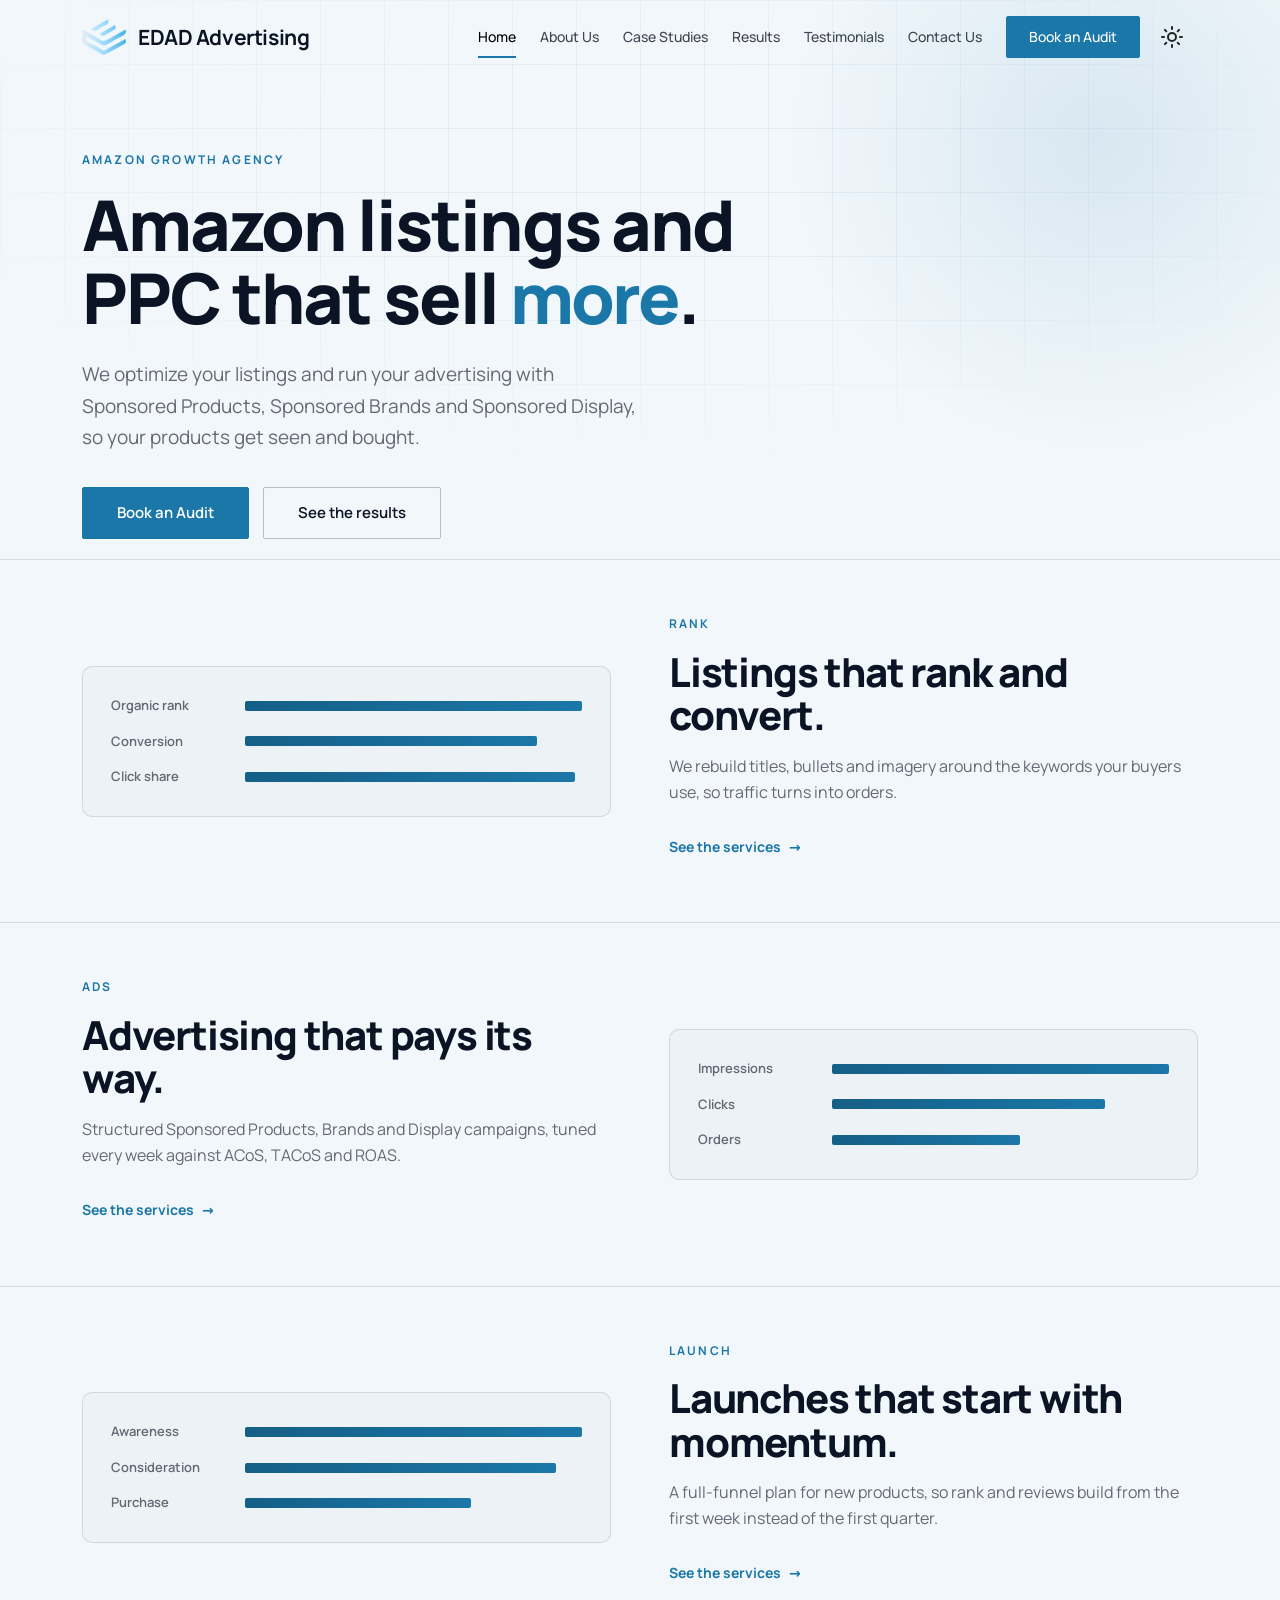
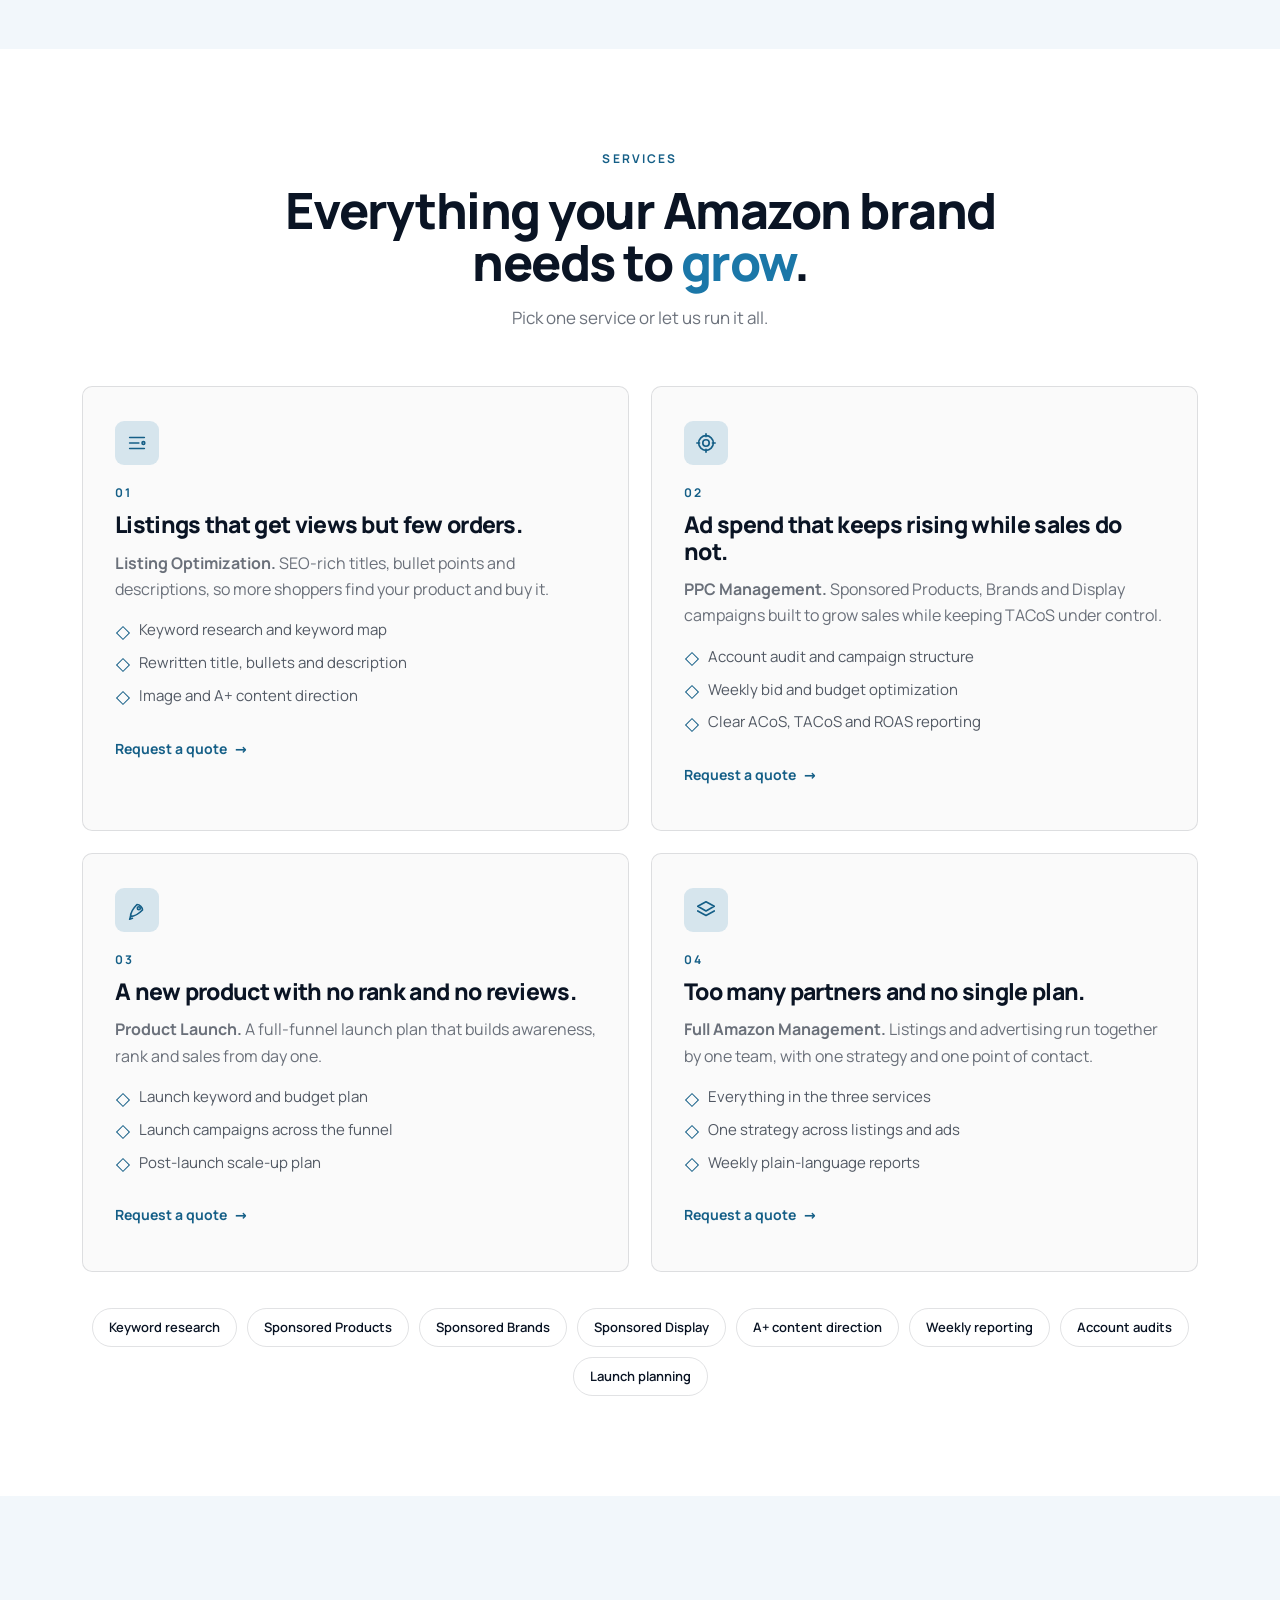
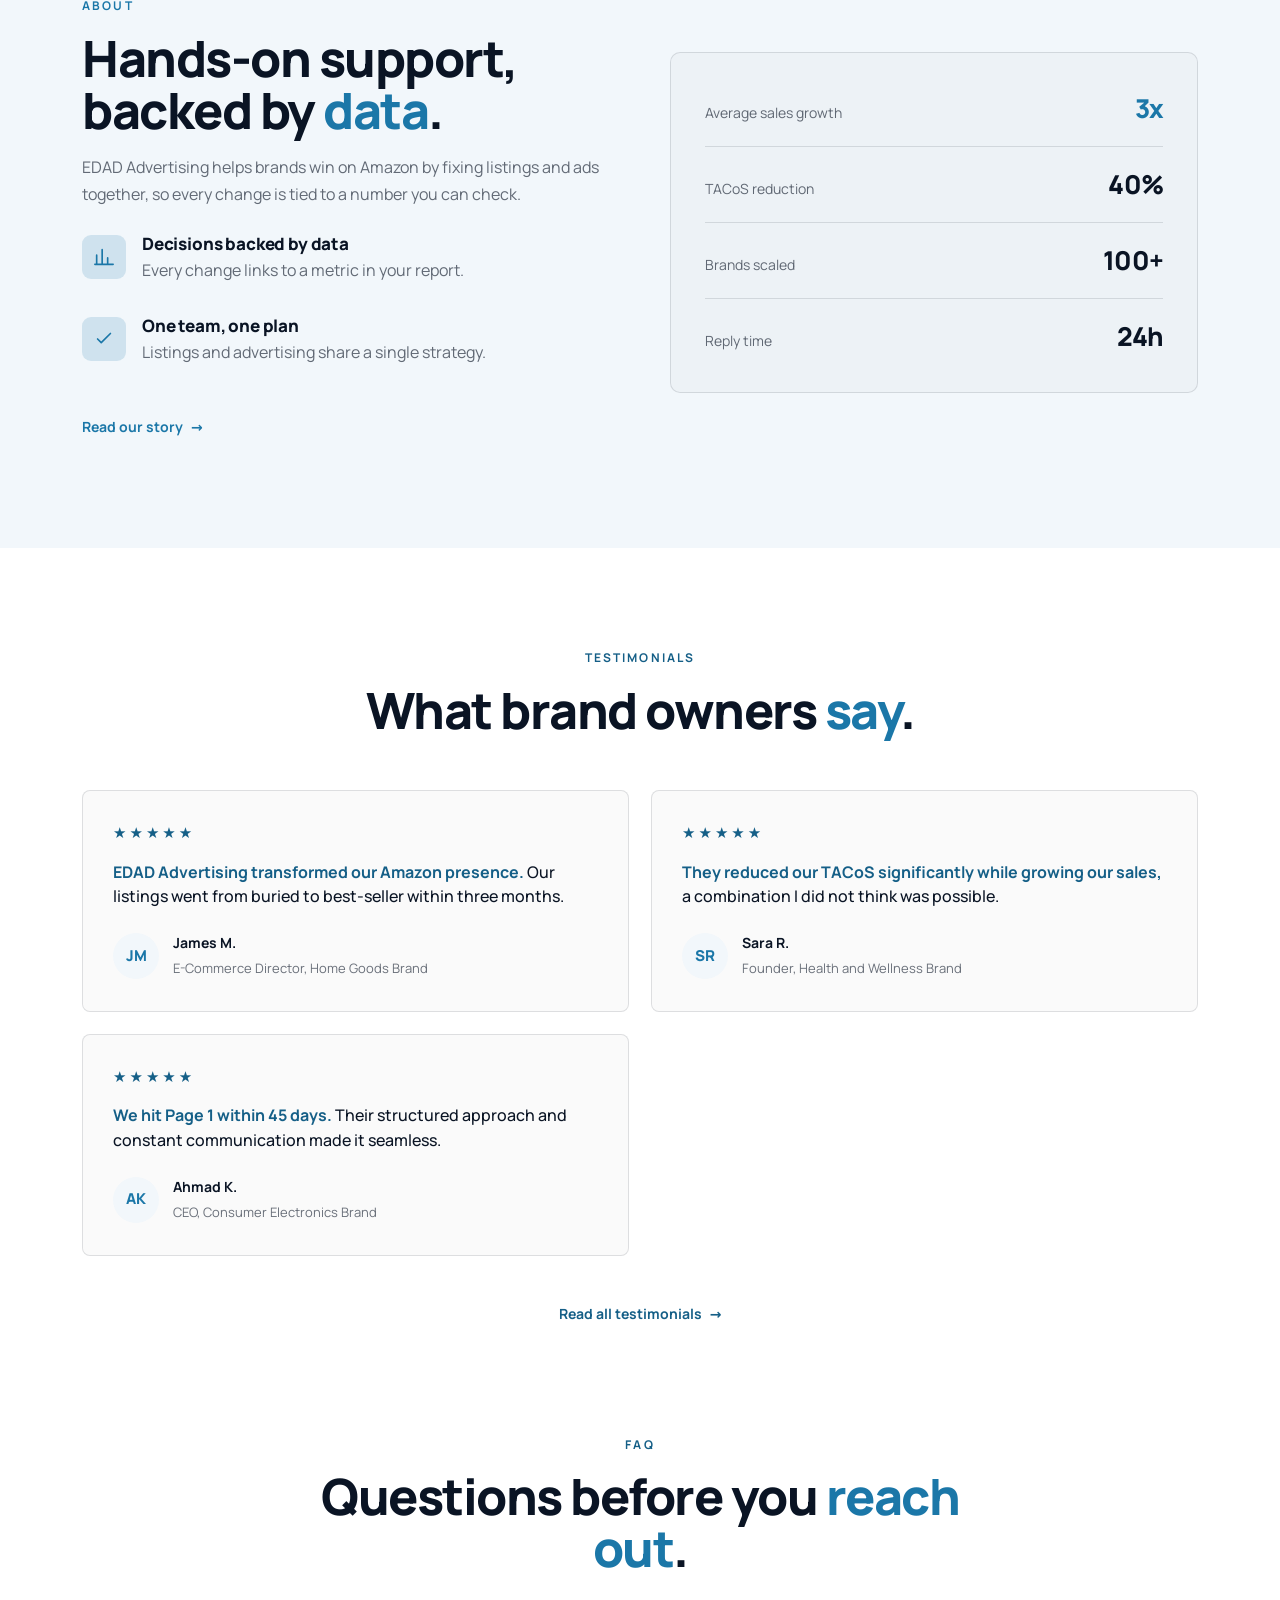
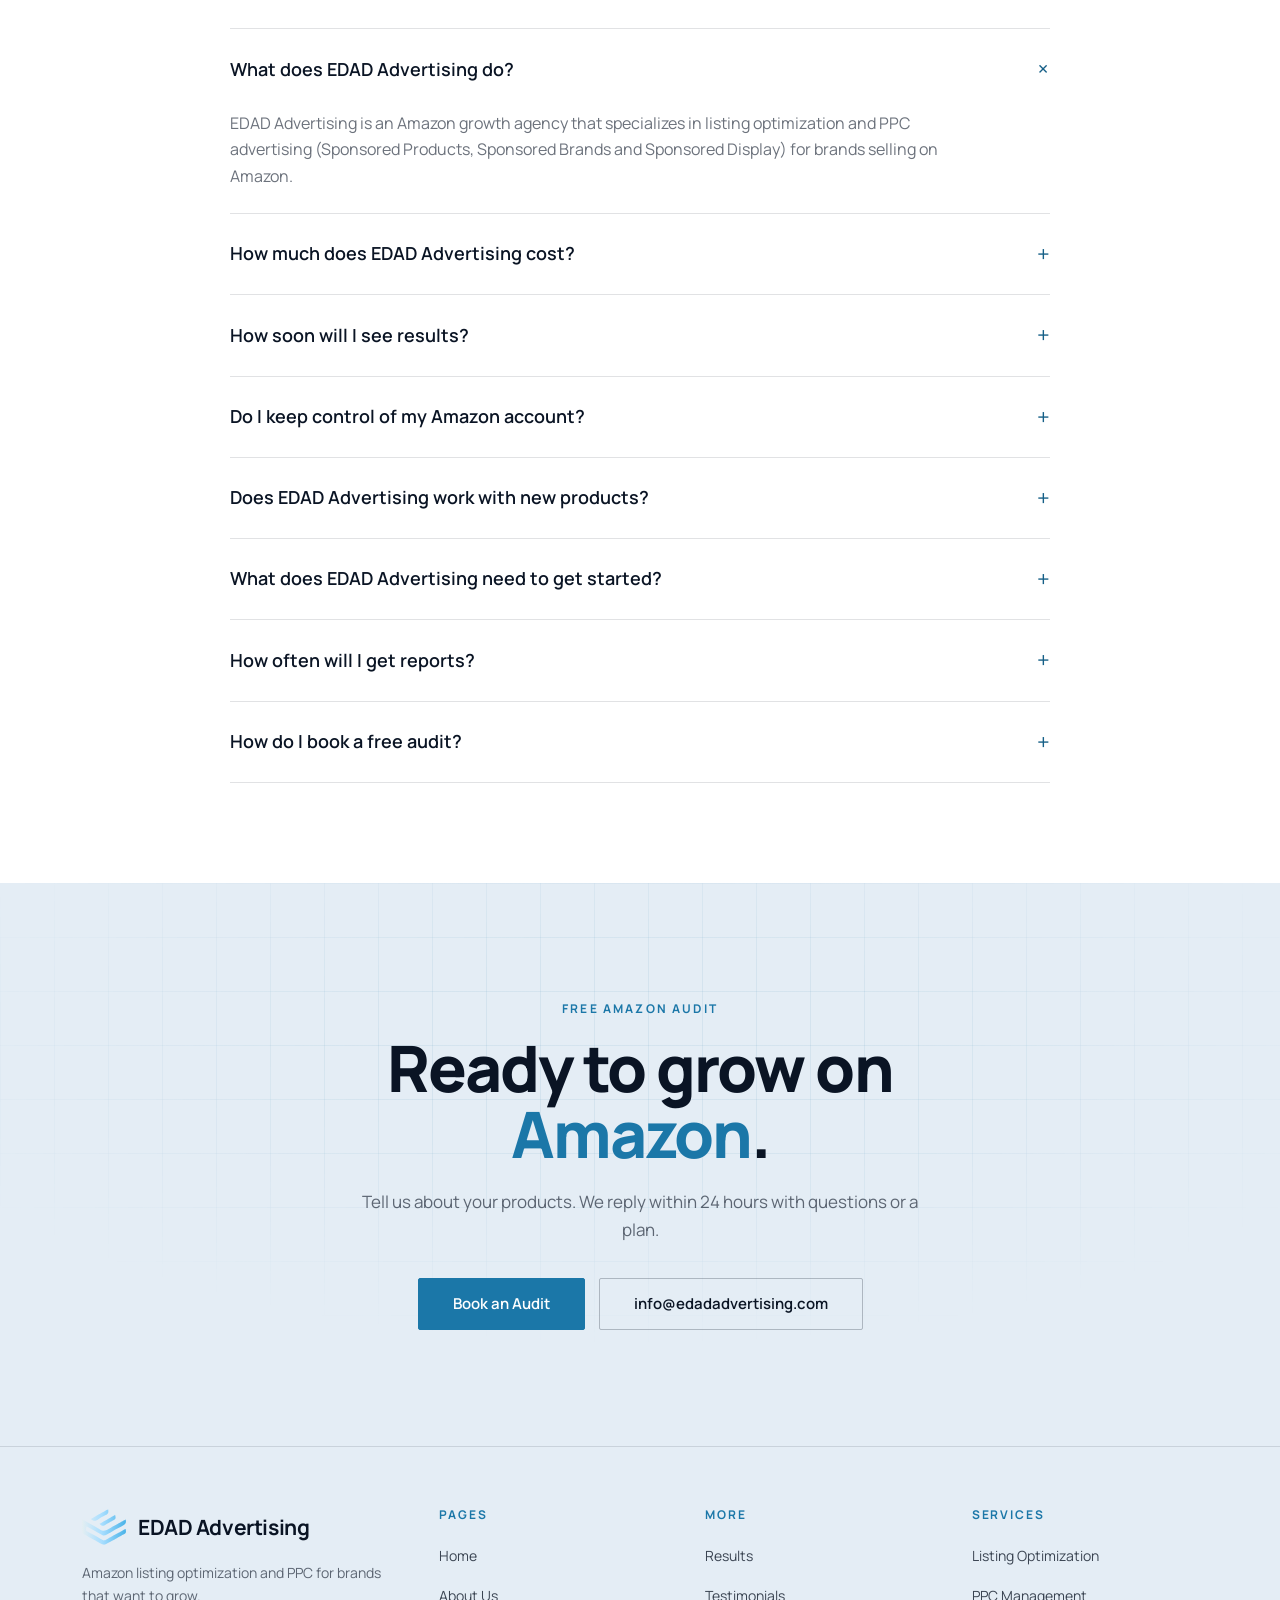
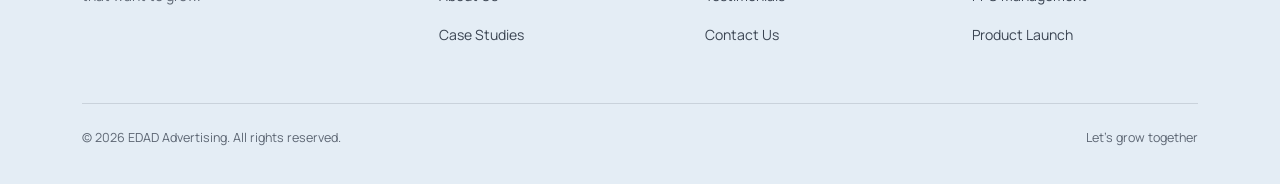
==== commit bd14f163: "Restyle theme toggle as a plain moon/sun icon without a border Co-Authored-By: Claude Opus 5.5 <nore" ====
--- a/index.html
+++ b/index.html
@@ -2,7 +2,7 @@
 <title>Amazon PPC and Listing Optimization Agency | EDAD Advertising</title><meta name="description" content="Amazon listing optimization and PPC management that grows sales and cuts TACoS. Book a free audit with EDAD Advertising today."><script>try{var t=localStorage.getItem("edad-theme");if(!t)t=matchMedia("(prefers-color-scheme: light)").matches?"light":"dark";document.documentElement.setAttribute("data-theme",t)}catch(e){document.documentElement.setAttribute("data-theme","dark")}</script><meta name="theme-color" content="#060B16"><meta name="color-scheme" content="dark light"><meta name="format-detection" content="telephone=no">
 <link rel="canonical" href="https://edadadvertising.com/"><meta name="robots" content="index,follow,max-image-preview:large,max-snippet:-1"><meta name="author" content="EDAD Advertising">
 <link rel="icon" href="assets/favicon.png"><link rel="apple-touch-icon" href="assets/apple-touch-icon.png"><link rel="manifest" href="manifest.webmanifest">
-<link rel="preload" href="assets/manrope.woff2" as="font" type="font/woff2" crossorigin><link rel="stylesheet" href="assets/style.css">
+<link rel="preload" href="assets/manrope.woff2" as="font" type="font/woff2" crossorigin><link rel="stylesheet" href="assets/style.css?v=f02fa6e4">
 <meta property="og:type" content="website"><meta property="og:site_name" content="EDAD Advertising"><meta property="og:locale" content="en_US"><meta property="og:url" content="https://edadadvertising.com/"><meta property="og:title" content="Amazon PPC and Listing Optimization Agency | EDAD Advertising"><meta property="og:description" content="Amazon listing optimization and PPC management that grows sales and cuts TACoS. Book a free audit with EDAD Advertising today."><meta property="og:image" content="https://edadadvertising.com/assets/og-image.png"><meta property="og:image:width" content="1200"><meta property="og:image:height" content="630"><meta property="og:image:alt" content="EDAD Advertising: Amazon listings and PPC that sell more">
 <meta name="twitter:card" content="summary_large_image"><meta name="twitter:title" content="Amazon PPC and Listing Optimization Agency | EDAD Advertising"><meta name="twitter:description" content="Amazon listing optimization and PPC management that grows sales and cuts TACoS. Book a free audit with EDAD Advertising today."><meta name="twitter:image" content="https://edadadvertising.com/assets/og-image.png">
 <script type="application/ld+json">{"@context":"https://schema.org","@graph":[{"@type":["ProfessionalService","Organization"],"@id":"https://edadadvertising.com/#org","name":"EDAD Advertising","legalName":"EDAD Advertising LLC","url":"https://edadadvertising.com/","logo":"https://edadadvertising.com/assets/icon-512.png","image":"https://edadadvertising.com/assets/og-image.png","description":"Amazon growth agency specializing in listing optimization and PPC advertising.","email":"info@edadadvertising.com","slogan":"Let's grow together","areaServed":"Worldwide","knowsAbout":["Amazon PPC","Amazon listing optimization","Amazon Sponsored Products","Amazon Sponsored Brands","Amazon Sponsored Display","Amazon product launch"]},{"@type":"WebSite","@id":"https://edadadvertising.com/#site","url":"https://edadadvertising.com/","name":"EDAD Advertising","publisher":{"@id":"https://edadadvertising.com/#org"},"inLanguage":"en"},{"@type":"Service","name":"Listing Optimization","description":"SEO-rich titles, bullet points and descriptions, so more shoppers find your product and buy it.","provider":{"@id":"https://edadadvertising.com/#org"},"areaServed":"Worldwide","serviceType":"Listing Optimization","offers":{"@type":"Offer","description":"Quoted per project after a free audit"}},{"@type":"Service","name":"PPC Management","description":"Sponsored Products, Brands and Display campaigns built to grow sales while keeping TACoS under control.","provider":{"@id":"https://edadadvertising.com/#org"},"areaServed":"Worldwide","serviceType":"PPC Management","offers":{"@type":"Offer","description":"Quoted per project after a free audit"}},{"@type":"Service","name":"Product Launch","description":"A full-funnel launch plan that builds awareness, rank and sales from day one.","provider":{"@id":"https://edadadvertising.com/#org"},"areaServed":"Worldwide","serviceType":"Product Launch","offers":{"@type":"Offer","description":"Quoted per project after a free audit"}},{"@type":"Service","name":"Full Amazon Management","description":"Listings and advertising run together by one team, with one strategy and one point of contact.","provider":{"@id":"https://edadadvertising.com/#org"},"areaServed":"Worldwide","serviceType":"Full Amazon Management","offers":{"@type":"Offer","description":"Quoted per project after a free audit"}},{"@type":"FAQPage","mainEntity":[{"@type":"Question","name":"What does EDAD Advertising do?","acceptedAnswer":{"@type":"Answer","text":"EDAD Advertising is an Amazon growth agency that specializes in listing optimization and PPC advertising (Sponsored Products, Sponsored Brands and Sponsored Display) for brands selling on Amazon."}},{"@type":"Question","name":"How much does EDAD Advertising cost?","acceptedAnswer":{"@type":"Answer","text":"Every project is quoted individually. Pricing depends on your catalog size, ad spend and goals, and you receive a written proposal after a free audit."}},{"@type":"Question","name":"How soon will I see results?","acceptedAnswer":{"@type":"Answer","text":"Most brands see early listing and campaign improvements within the first weeks, while rank and efficiency build over time. EDAD Advertising sends weekly reports so you can track the trend."}},{"@type":"Question","name":"Do I keep control of my Amazon account?","acceptedAnswer":{"@type":"Answer","text":"Yes. Your Amazon account always stays yours. EDAD Advertising works through access you grant, and you can remove it at any time."}},{"@type":"Question","name":"Does EDAD Advertising work with new products?","acceptedAnswer":{"@type":"Answer","text":"Yes. The product launch service is built for new products with no rank or reviews yet, using full-funnel launch campaigns."}},{"@type":"Question","name":"What does EDAD Advertising need to get started?","acceptedAnswer":{"@type":"Answer","text":"Read-only or advertising access to your Amazon account, your product catalog and your goals. The free audit shows exactly what is needed."}},{"@type":"Question","name":"How often will I get reports?","acceptedAnswer":{"@type":"Answer","text":"Weekly. Each report uses plain numbers and ends with a clear next step, so you always know what changed and why."}},{"@type":"Question","name":"How do I book a free audit?","acceptedAnswer":{"@type":"Answer","text":"Use any Book an Audit button or send the form on the contact page. EDAD Advertising replies within 24 hours."}}]}]}</script></head><body><svg width="0" height="0" style="position:absolute" aria-hidden="true"><defs><linearGradient id="lg" x1="0" x2="1"><stop offset="0" stop-color="#E4EEF2"/><stop offset=".45" stop-color="#A8DEFF"/><stop offset="1" stop-color="#4AB3E8"/></linearGradient><symbol id="mk" viewBox="0 0 790 640"><path fill="url(#lg)" fill-rule="evenodd" d="M380 639C377 638 368 634 360 629C325 610 232 559 197 539C188 534 171 524 158 517C76 471 30 444 24 440C13 431 4 417 2 406C-0 394 -0 182 1 182C2 183 13 189 26 196C39 203 74 222 104 239C218 302 267 329 314 359C375 398 412 398 476 358C520 330 577 297 646 261C661 252 679 243 686 239C693 235 714 224 733 214C752 204 771 193 776 191C780 188 784 187 784 187C786 189 789 210 789 220C789 255 776 272 729 297C694 315 635 347 592 371C584 376 571 383 564 387C557 391 548 396 544 399C501 423 420 467 414 469C403 473 382 471 368 466C356 461 316 439 192 370C102 320 86 312 80 312C78 312 75 330 73 351C70 381 76 390 112 410C120 414 135 422 146 428C166 439 175 443 206 461C235 477 290 509 336 536C391 569 395 569 447 540C499 510 506 506 526 495C537 488 551 481 556 478C560 476 583 463 605 451C627 438 655 423 666 417C677 411 703 397 722 386C742 375 763 364 768 361C773 359 777 357 778 357C779 355 782 356 782 358C792 391 792 415 783 426C774 437 780 433 592 538C575 548 555 559 548 563C530 573 454 615 433 627C422 633 411 638 409 639C402 640 386 640 380 639ZM363 296C350 294 336 285 323 272C314 263 314 263 322 258C326 256 346 245 366 233C387 221 432 195 466 175C501 156 536 135 545 130C554 125 565 119 570 116C574 114 581 110 586 107C590 104 594 102 594 102C595 103 598 117 600 128C608 167 603 176 563 199C557 203 538 213 522 222C475 247 456 258 430 276C402 295 383 301 363 296ZM213 209C203 207 193 203 183 196C175 190 162 178 162 177C162 176 189 160 223 140C256 121 318 86 360 61C403 37 444 13 453 9C461 4 468 -0 469 0C472 4 475 46 472 58C465 81 454 91 416 109C373 130 338 150 294 179C267 197 256 203 244 207C236 209 220 210 213 209Z"/></symbol></defs></svg>
@@ -13,4 +13,4 @@
 <section class="sec about-band s-dark"><div class="wrap"><div class="rv"><span class="eyebrow">About</span><h2 style="font-size:clamp(30px,4.6vw,50px);margin:14px 0 18px">Hands-on support, backed by <em>data</em>.</h2><p>EDAD Advertising helps brands win on Amazon by fixing listings and ads together, so every change is tied to a number you can check.</p><div class="pts"><div class="pt"><span class="ico"><svg viewBox="0 0 24 24" aria-hidden="true"><path d="M4 20V10M10 20V4M16 20v-7M22 20H2"/></svg></span><div><h4>Decisions backed by data</h4><p>Every change links to a metric in your report.</p></div></div><div class="pt"><span class="ico"><svg viewBox="0 0 24 24" aria-hidden="true"><path d="M5 12l4 4 10-10"/></svg></span><div><h4>One team, one plan</h4><p>Listings and advertising share a single strategy.</p></div></div></div><p style="margin-top:26px"><a class="arrow" href="about.html">Read our story <i>&rarr;</i></a></p></div>
 <div class="stats rv"><div class="stat"><span>Average sales growth</span><b>3x</b></div><div class="stat"><span>TACoS reduction</span><b>40%</b></div><div class="stat"><span>Brands scaled</span><b>100+</b></div><div class="stat"><span>Reply time</span><b>24h</b></div></div></div></section>
 <section class="sec s-light"><div class="wrap"><div class="sec-head c rv"><span class="eyebrow">Testimonials</span><h2>What brand owners <em>say</em>.</h2></div><div class="cards2 qs"><div class="card quote rv"><div class="stars" aria-label="Five stars">&#9733;&#9733;&#9733;&#9733;&#9733;</div><blockquote><b>EDAD Advertising transformed our Amazon presence.</b> Our listings went from buried to best-seller within three months.</blockquote><div class="who"><span class="av">JM</span><div><b>James M.</b><span>E-Commerce Director, Home Goods Brand</span></div></div></div><div class="card quote rv"><div class="stars" aria-label="Five stars">&#9733;&#9733;&#9733;&#9733;&#9733;</div><blockquote><b>They reduced our TACoS significantly while growing our sales,</b> a combination I did not think was possible.</blockquote><div class="who"><span class="av">SR</span><div><b>Sara R.</b><span>Founder, Health and Wellness Brand</span></div></div></div><div class="card quote rv"><div class="stars" aria-label="Five stars">&#9733;&#9733;&#9733;&#9733;&#9733;</div><blockquote><b>We hit Page 1 within 45 days.</b> Their structured approach and constant communication made it seamless.</blockquote><div class="who"><span class="av">AK</span><div><b>Ahmad K.</b><span>CEO, Consumer Electronics Brand</span></div></div></div></div><p style="text-align:center;margin:36px auto 0"><a class="arrow" href="testimonials.html">Read all testimonials <i>&rarr;</i></a></p></div></section>
-<section class="sec s-light" style="padding-top:0"><div class="wrap"><div class="sec-head c rv"><span class="eyebrow">FAQ</span><h2>Questions before you <em>reach out</em>.</h2></div><div class="faq rv"><details open><summary>What does EDAD Advertising do?</summary><p>EDAD Advertising is an Amazon growth agency that specializes in listing optimization and PPC advertising (Sponsored Products, Sponsored Brands and Sponsored Display) for brands selling on Amazon.</p></details><details><summary>How much does EDAD Advertising cost?</summary><p>Every project is quoted individually. Pricing depends on your catalog size, ad spend and goals, and you receive a written proposal after a free audit.</p></details><details><summary>How soon will I see results?</summary><p>Most brands see early listing and campaign improvements within the first weeks, while rank and efficiency build over time. EDAD Advertising sends weekly reports so you can track the trend.</p></details><details><summary>Do I keep control of my Amazon account?</summary><p>Yes. Your Amazon account always stays yours. EDAD Advertising works through access you grant, and you can remove it at any time.</p></details><details><summary>Does EDAD Advertising work with new products?</summary><p>Yes. The product launch service is built for new products with no rank or reviews yet, using full-funnel launch campaigns.</p></details><details><summary>What does EDAD Advertising need to get started?</summary><p>Read-only or advertising access to your Amazon account, your product catalog and your goals. The free audit shows exactly what is needed.</p></details><details><summary>How often will I get reports?</summary><p>Weekly. Each report uses plain numbers and ends with a clear next step, so you always know what changed and why.</p></details><details><summary>How do I book a free audit?</summary><p>Use any Book an Audit button or send the form on the contact page. EDAD Advertising replies within 24 hours.</p></details></div></div></section><section class="cta grid-bg s-deep"><div class="wrap rv"><span class="eyebrow">Free Amazon audit</span><h2>Ready to grow on <em>Amazon</em>.</h2><p>Tell us about your products. We reply within 24 hours with questions or a plan.</p><div class="row"><a class="btn lg" href="contact.html#contact-form">Book an Audit</a><a class="btn lg out" href="mailto:info@edadadvertising.com">info@edadadvertising.com</a></div></div></section></main><footer><div class="wrap"><div class="fgrid"><div><a class="brand" href="index.html"><svg role="img" aria-label="EDAD Advertising logo" viewBox="0 0 790 640" width="44" height="36"><use href="#mk"/></svg>EDAD Advertising</a><p>Amazon listing optimization and PPC for brands that want to grow.</p></div><div><h4>Pages</h4><ul><li><a href="index.html">Home</a></li><li><a href="about.html">About Us</a></li><li><a href="case-studies.html">Case Studies</a></li></ul></div><div><h4>More</h4><ul><li><a href="results.html">Results</a></li><li><a href="testimonials.html">Testimonials</a></li><li><a href="contact.html">Contact Us</a></li></ul></div><div><h4>Services</h4><ul><li><a href="index.html#services">Listing Optimization</a></li><li><a href="index.html#services">PPC Management</a></li><li><a href="index.html#services">Product Launch</a></li></ul></div></div><div class="fbar"><span>&copy; 2026 EDAD Advertising. All rights reserved.</span><span>Let's grow together</span></div></div></footer><script src="assets/app.js" defer></script></body></html>+<section class="sec s-light" style="padding-top:0"><div class="wrap"><div class="sec-head c rv"><span class="eyebrow">FAQ</span><h2>Questions before you <em>reach out</em>.</h2></div><div class="faq rv"><details open><summary>What does EDAD Advertising do?</summary><p>EDAD Advertising is an Amazon growth agency that specializes in listing optimization and PPC advertising (Sponsored Products, Sponsored Brands and Sponsored Display) for brands selling on Amazon.</p></details><details><summary>How much does EDAD Advertising cost?</summary><p>Every project is quoted individually. Pricing depends on your catalog size, ad spend and goals, and you receive a written proposal after a free audit.</p></details><details><summary>How soon will I see results?</summary><p>Most brands see early listing and campaign improvements within the first weeks, while rank and efficiency build over time. EDAD Advertising sends weekly reports so you can track the trend.</p></details><details><summary>Do I keep control of my Amazon account?</summary><p>Yes. Your Amazon account always stays yours. EDAD Advertising works through access you grant, and you can remove it at any time.</p></details><details><summary>Does EDAD Advertising work with new products?</summary><p>Yes. The product launch service is built for new products with no rank or reviews yet, using full-funnel launch campaigns.</p></details><details><summary>What does EDAD Advertising need to get started?</summary><p>Read-only or advertising access to your Amazon account, your product catalog and your goals. The free audit shows exactly what is needed.</p></details><details><summary>How often will I get reports?</summary><p>Weekly. Each report uses plain numbers and ends with a clear next step, so you always know what changed and why.</p></details><details><summary>How do I book a free audit?</summary><p>Use any Book an Audit button or send the form on the contact page. EDAD Advertising replies within 24 hours.</p></details></div></div></section><section class="cta grid-bg s-deep"><div class="wrap rv"><span class="eyebrow">Free Amazon audit</span><h2>Ready to grow on <em>Amazon</em>.</h2><p>Tell us about your products. We reply within 24 hours with questions or a plan.</p><div class="row"><a class="btn lg" href="contact.html#contact-form">Book an Audit</a><a class="btn lg out" href="mailto:info@edadadvertising.com">info@edadadvertising.com</a></div></div></section></main><footer><div class="wrap"><div class="fgrid"><div><a class="brand" href="index.html"><svg role="img" aria-label="EDAD Advertising logo" viewBox="0 0 790 640" width="44" height="36"><use href="#mk"/></svg>EDAD Advertising</a><p>Amazon listing optimization and PPC for brands that want to grow.</p></div><div><h4>Pages</h4><ul><li><a href="index.html">Home</a></li><li><a href="about.html">About Us</a></li><li><a href="case-studies.html">Case Studies</a></li></ul></div><div><h4>More</h4><ul><li><a href="results.html">Results</a></li><li><a href="testimonials.html">Testimonials</a></li><li><a href="contact.html">Contact Us</a></li></ul></div><div><h4>Services</h4><ul><li><a href="index.html#services">Listing Optimization</a></li><li><a href="index.html#services">PPC Management</a></li><li><a href="index.html#services">Product Launch</a></li></ul></div></div><div class="fbar"><span>&copy; 2026 EDAD Advertising. All rights reserved.</span><span>Let's grow together</span></div></div></footer><script src="assets/app.js?v=f02fa6e4" defer></script></body></html>
--- a/assets/style.css
+++ b/assets/style.css
@@ -214,9 +214,9 @@
 .who .av{color:var(--accent);font-size:15px;font-weight:800}
 
 /* theme toggle */
-.tt{display:inline-flex;align-items:center;justify-content:center;width:44px;height:44px;margin-left:8px;background:0;border:1px solid rgba(var(--ink),.2);border-radius:2px;color:var(--strong);cursor:pointer;flex:none}
-.tt:hover{border-color:var(--accent);color:var(--accent)}
-.tt svg{width:18px;height:18px}.tt .sun{display:none}
+.tt{display:inline-flex;align-items:center;justify-content:center;width:44px;height:44px;margin:0 4px 0 10px;background:0;border:0;border-radius:50%;color:var(--strong);cursor:pointer;flex:none;opacity:.85;transition:opacity .2s,color .2s,background .2s}
+.tt:hover{opacity:1;color:var(--accent);background:rgba(var(--ink),.06)}
+.tt svg{width:24px;height:24px}.tt .sun{display:none}
 [data-theme=light] .tt .sun{display:block}[data-theme=light] .tt .moon{display:none}
 .nav .wrap>.tools{display:flex;align-items:center}
 /* light theme: same roles, swapped values */
